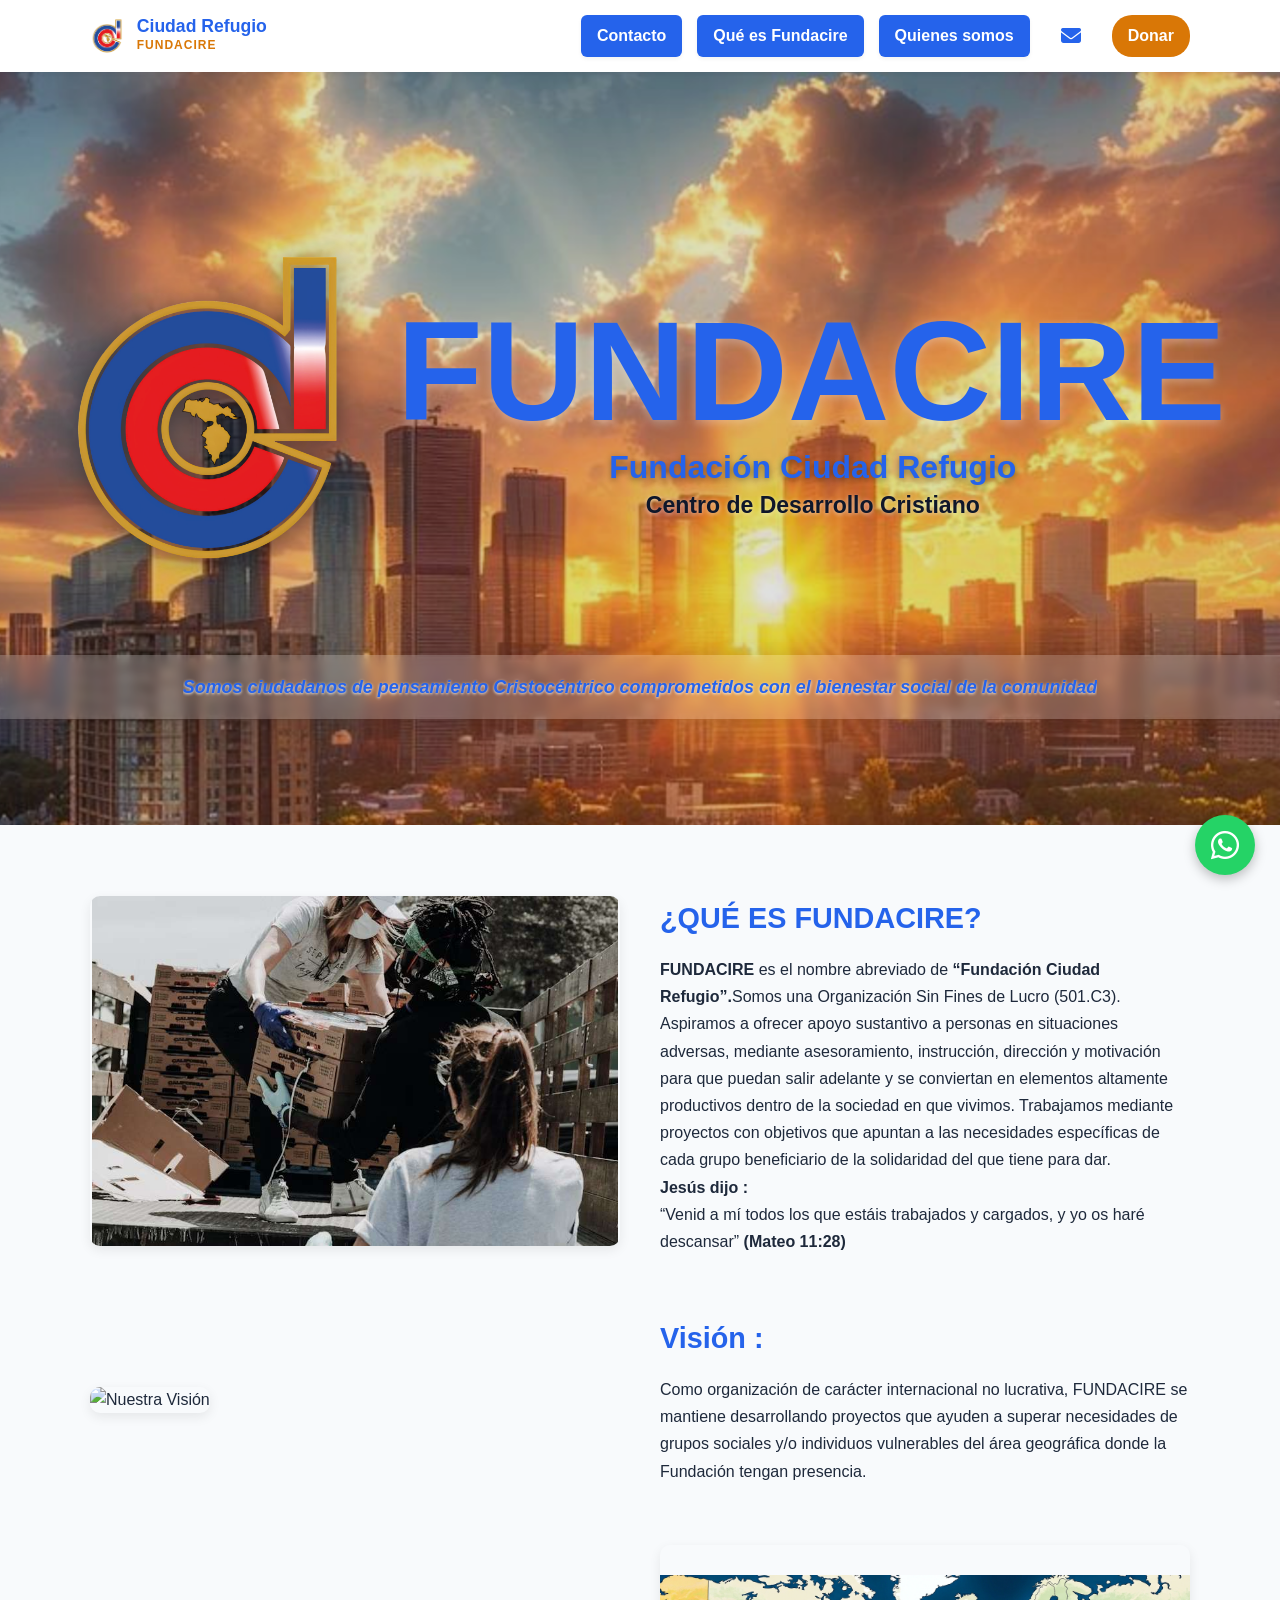
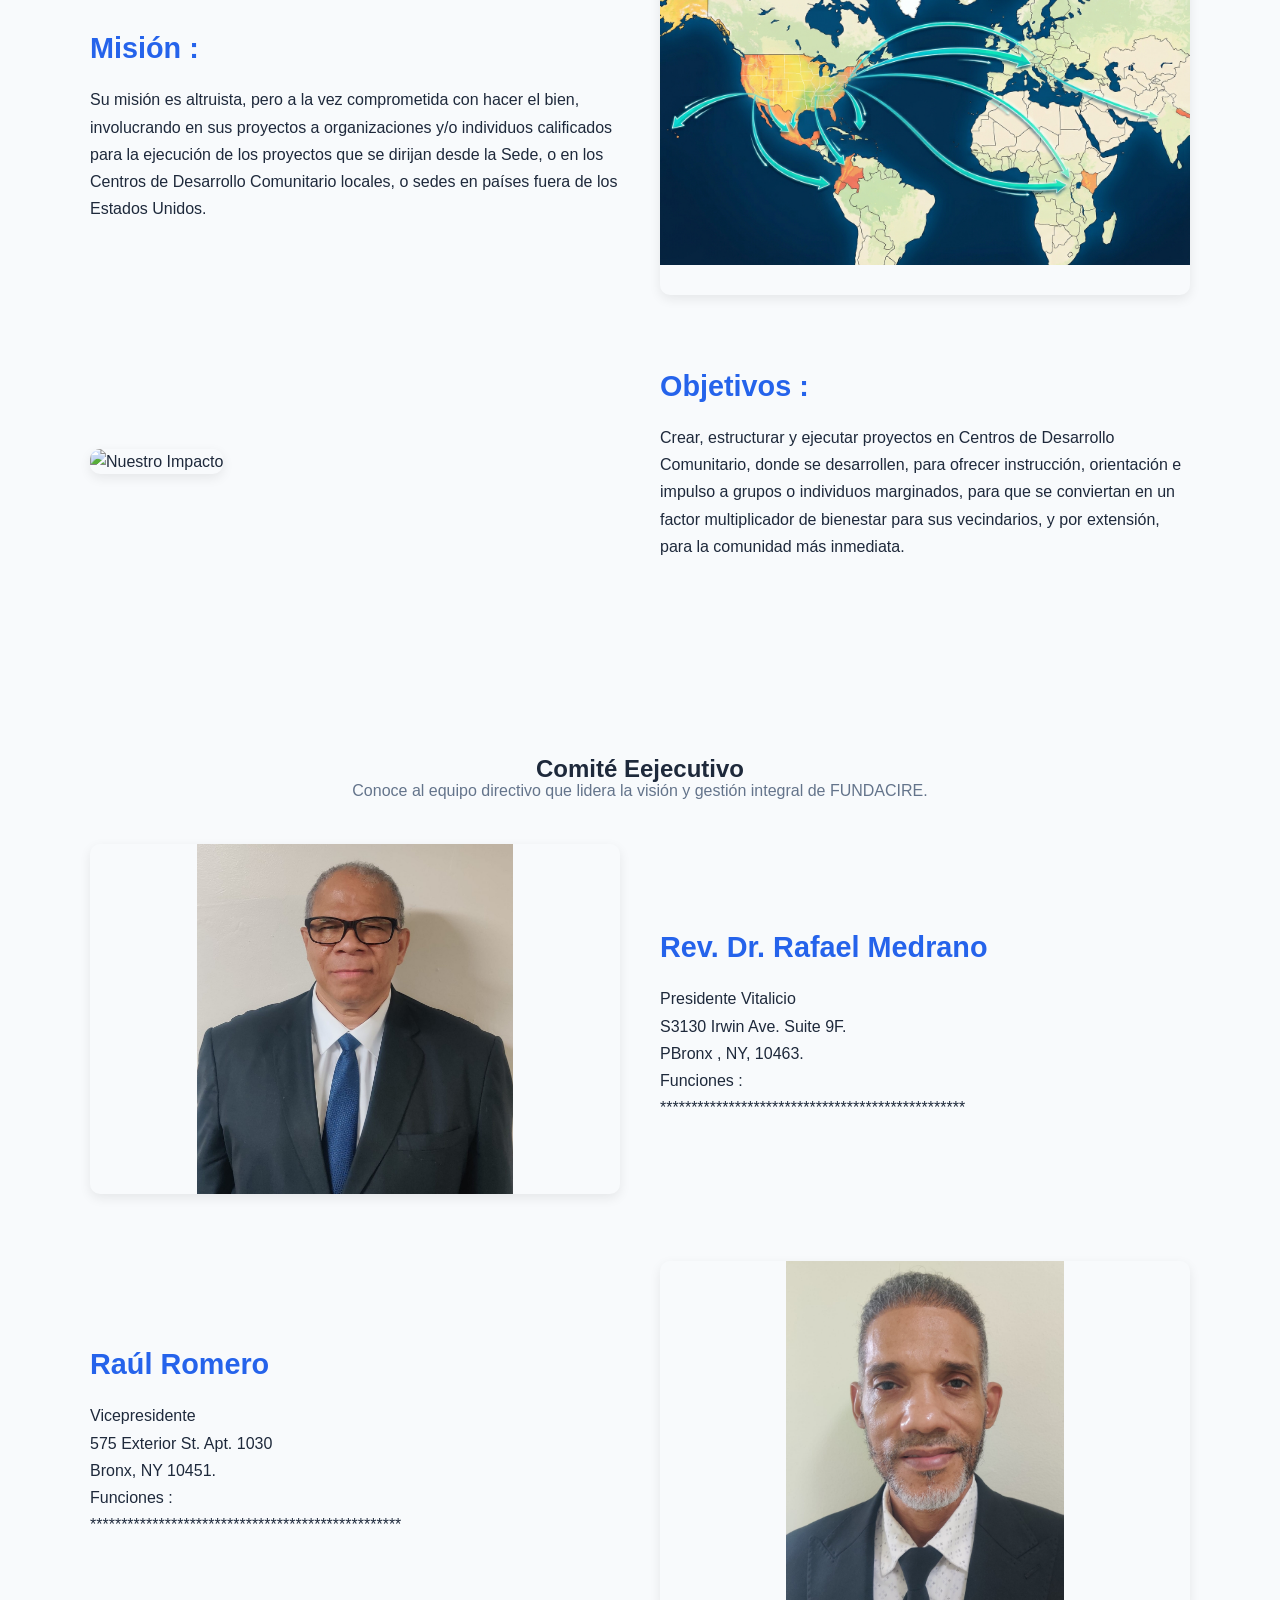
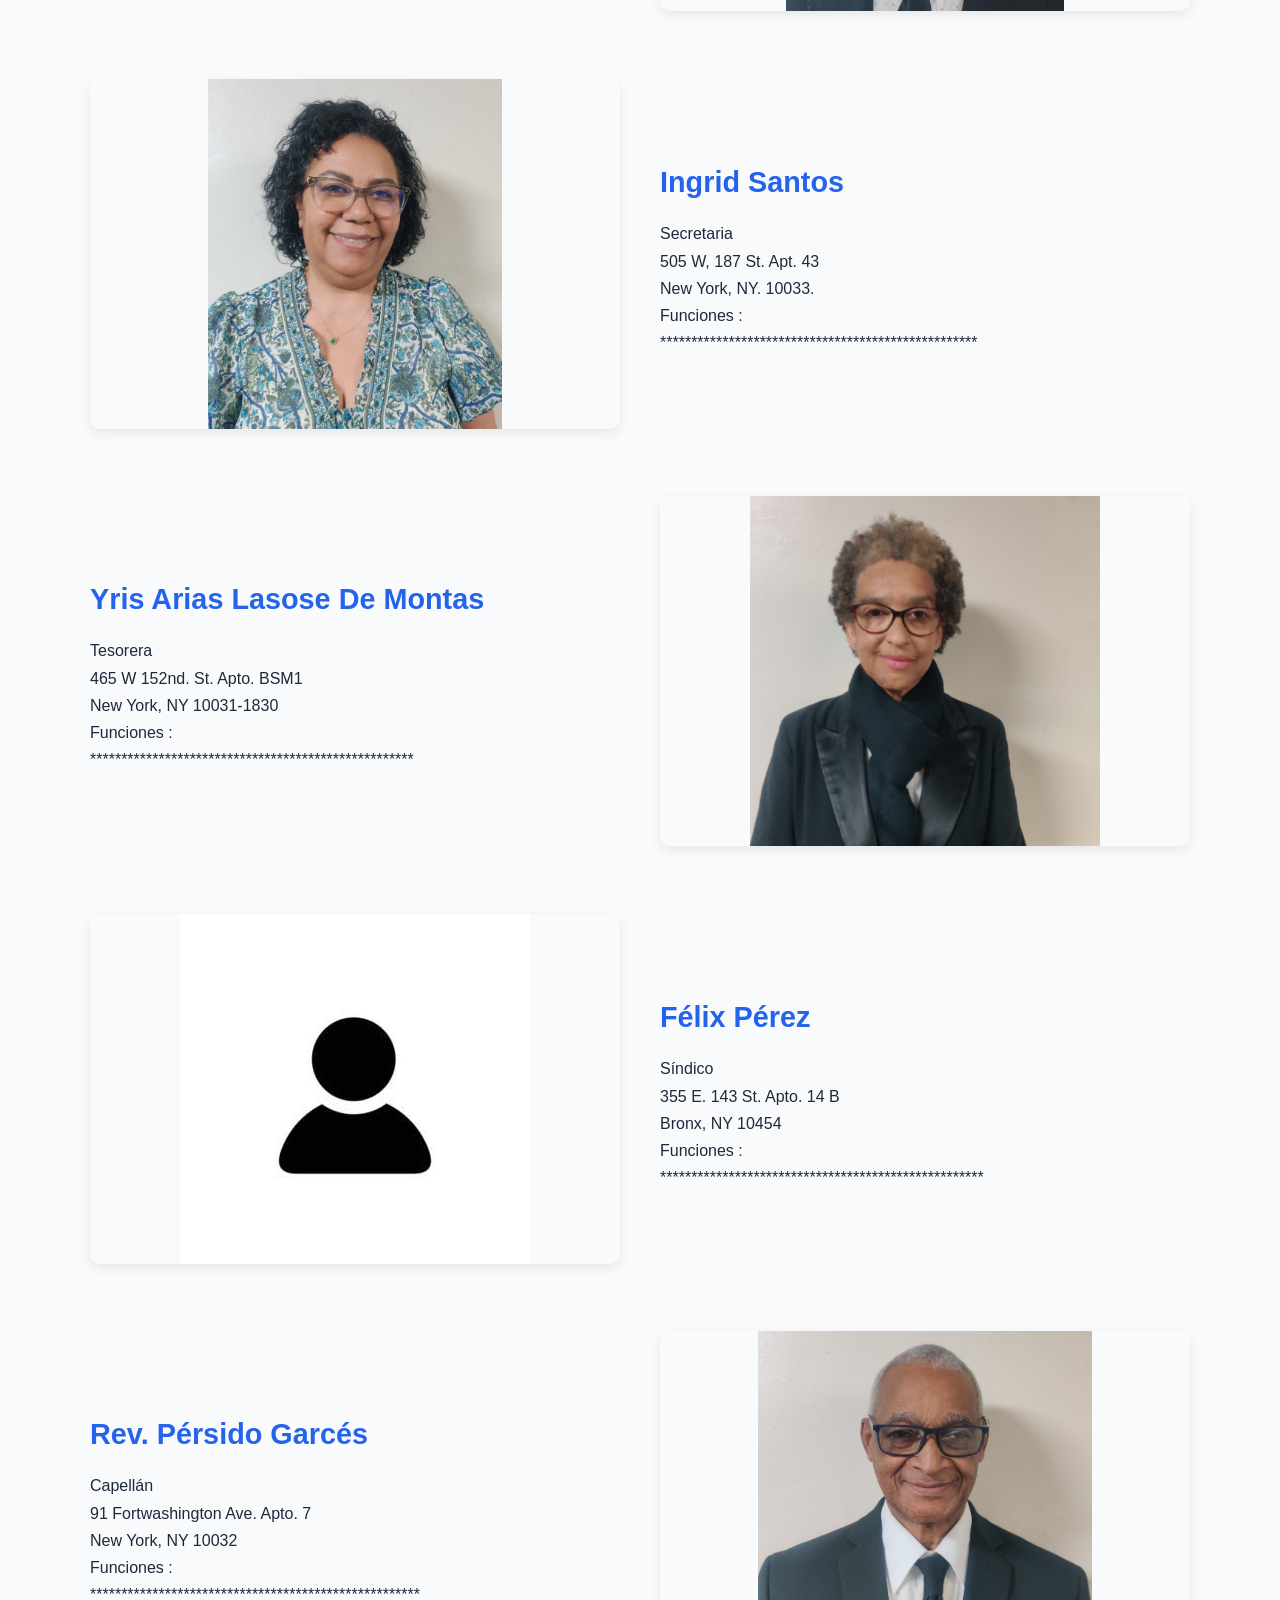
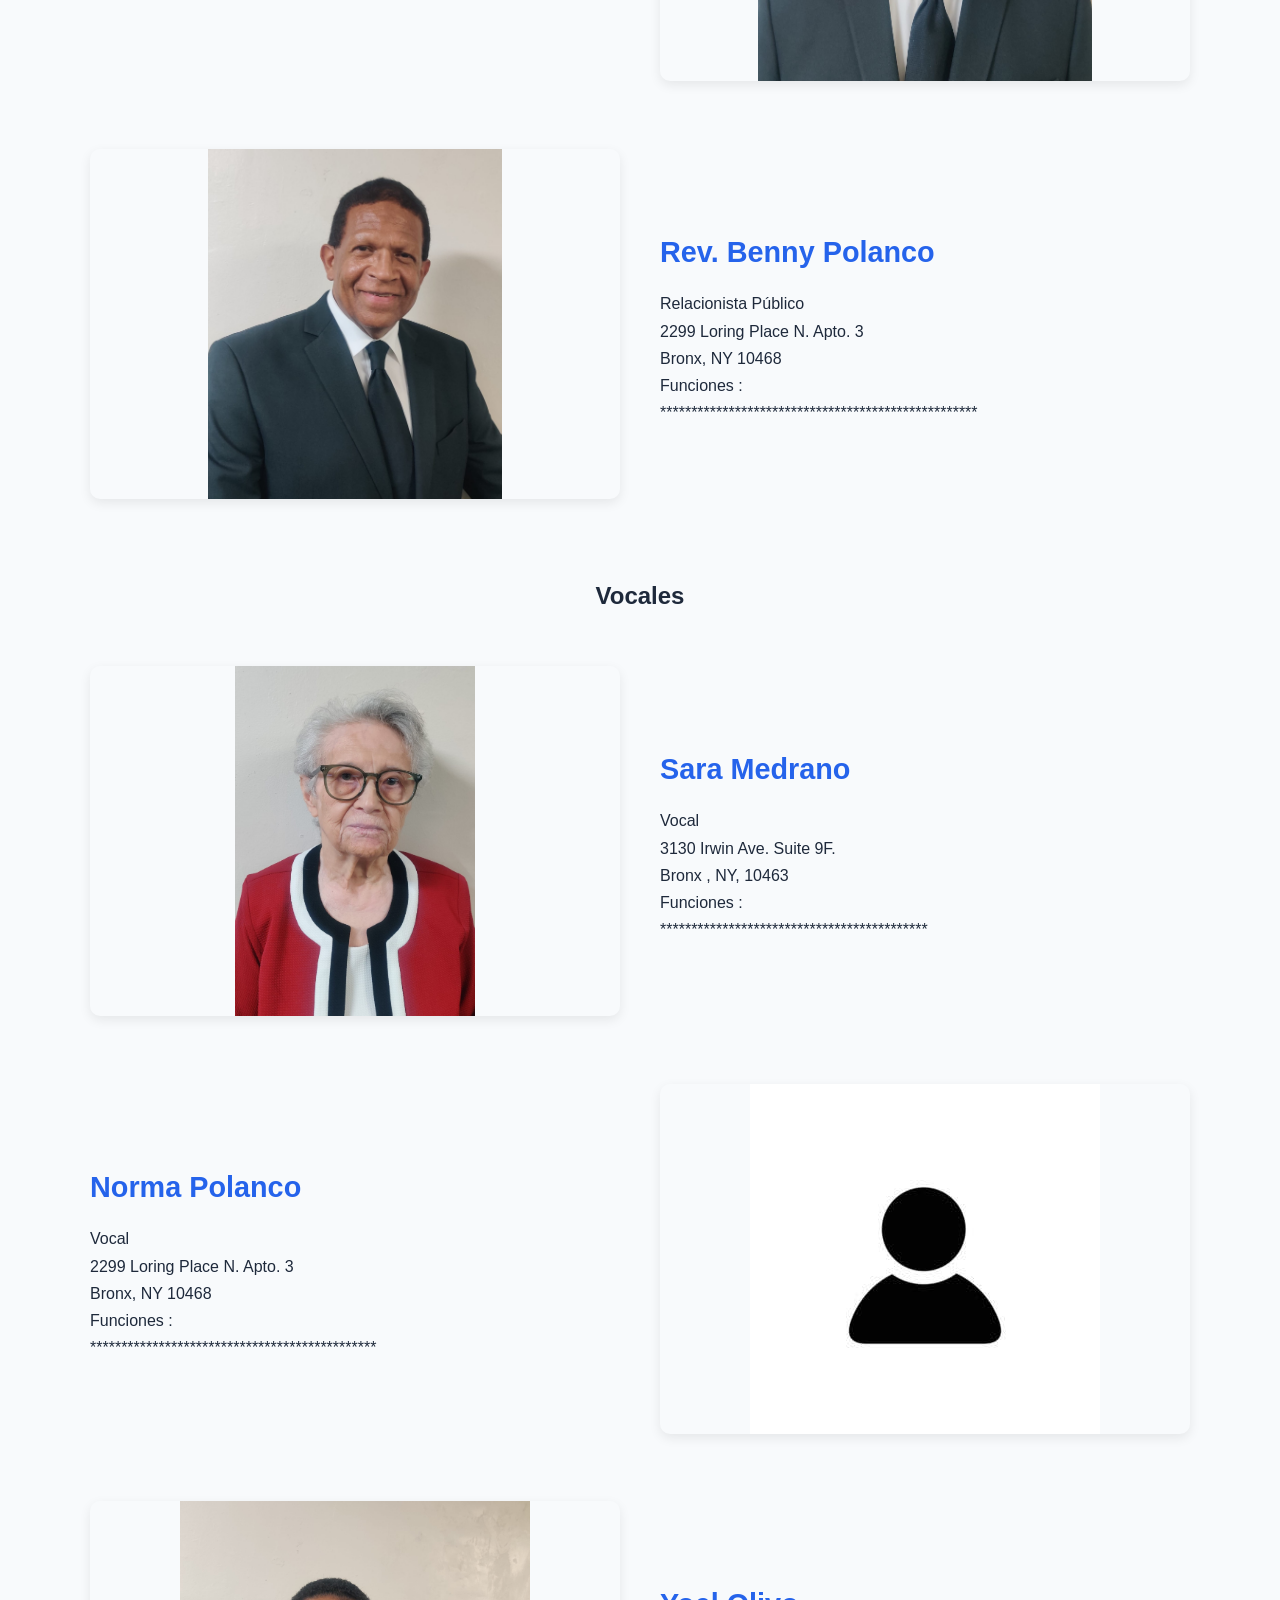
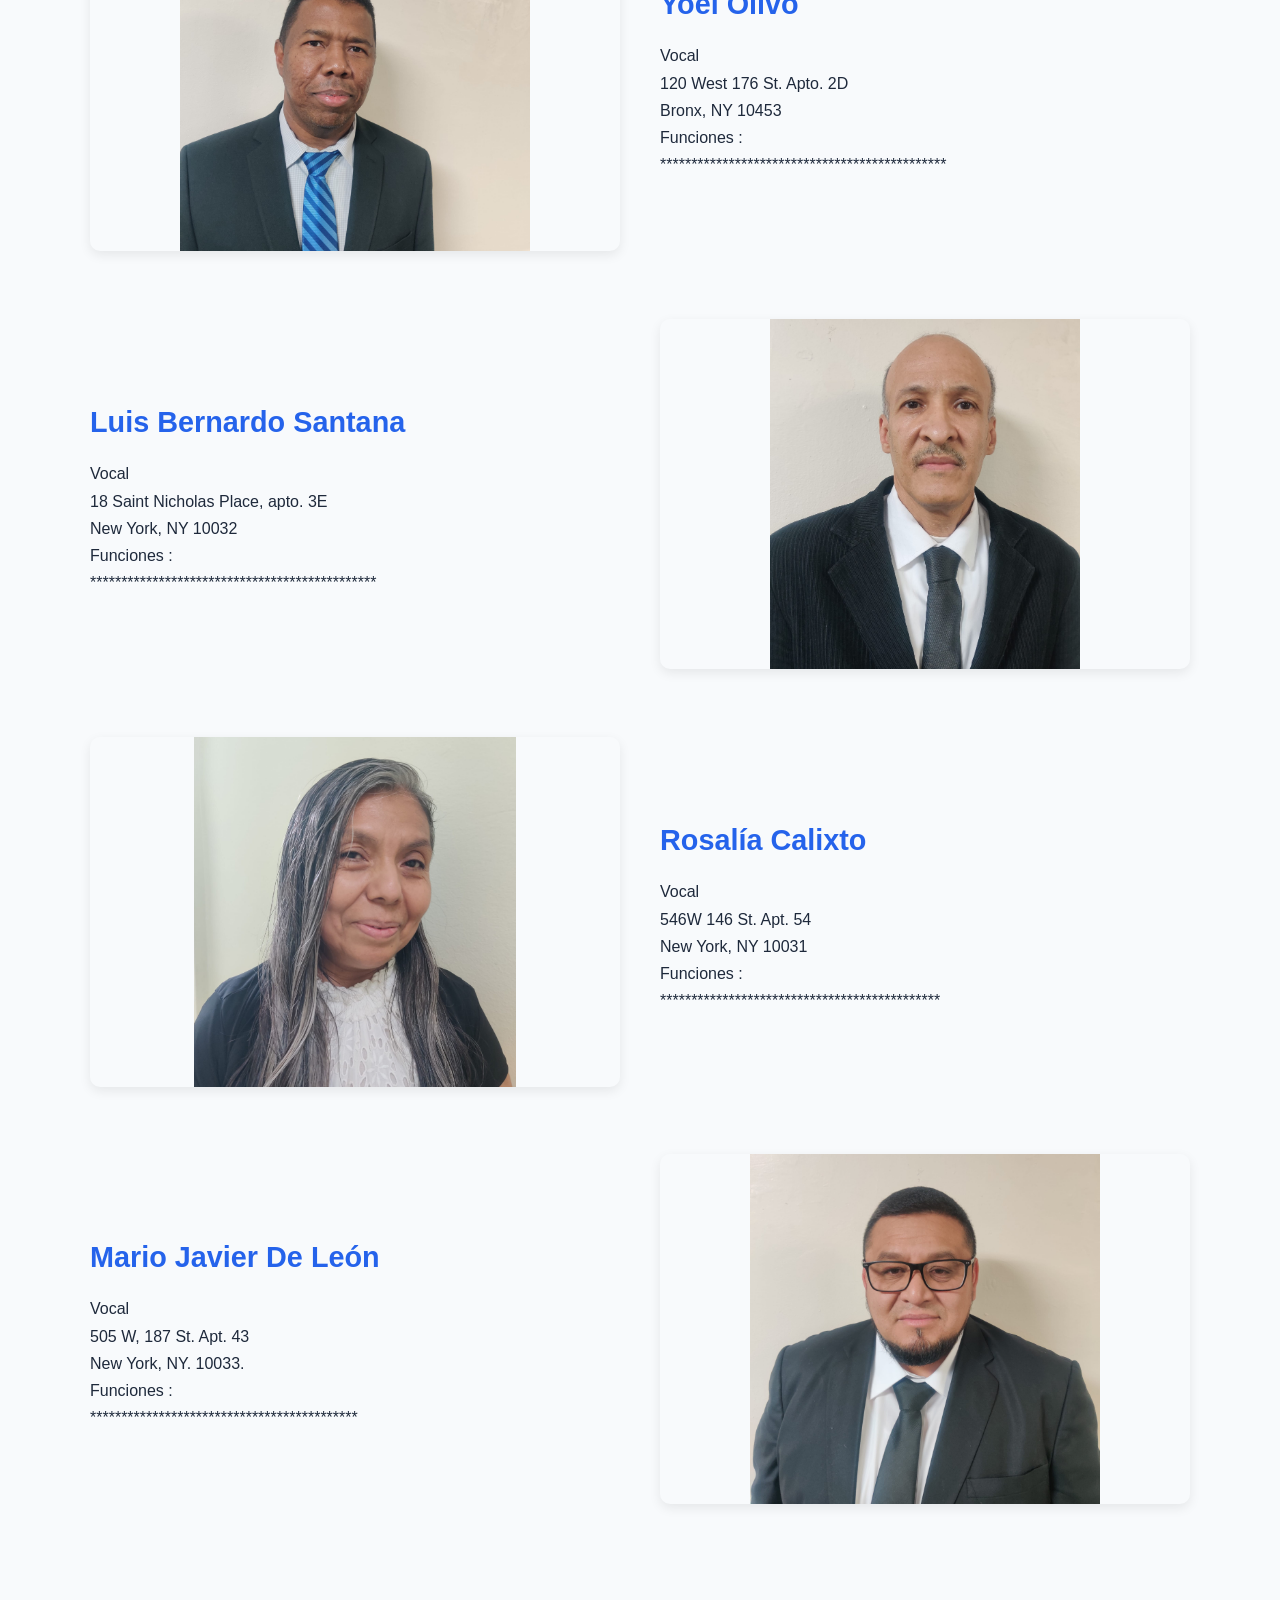
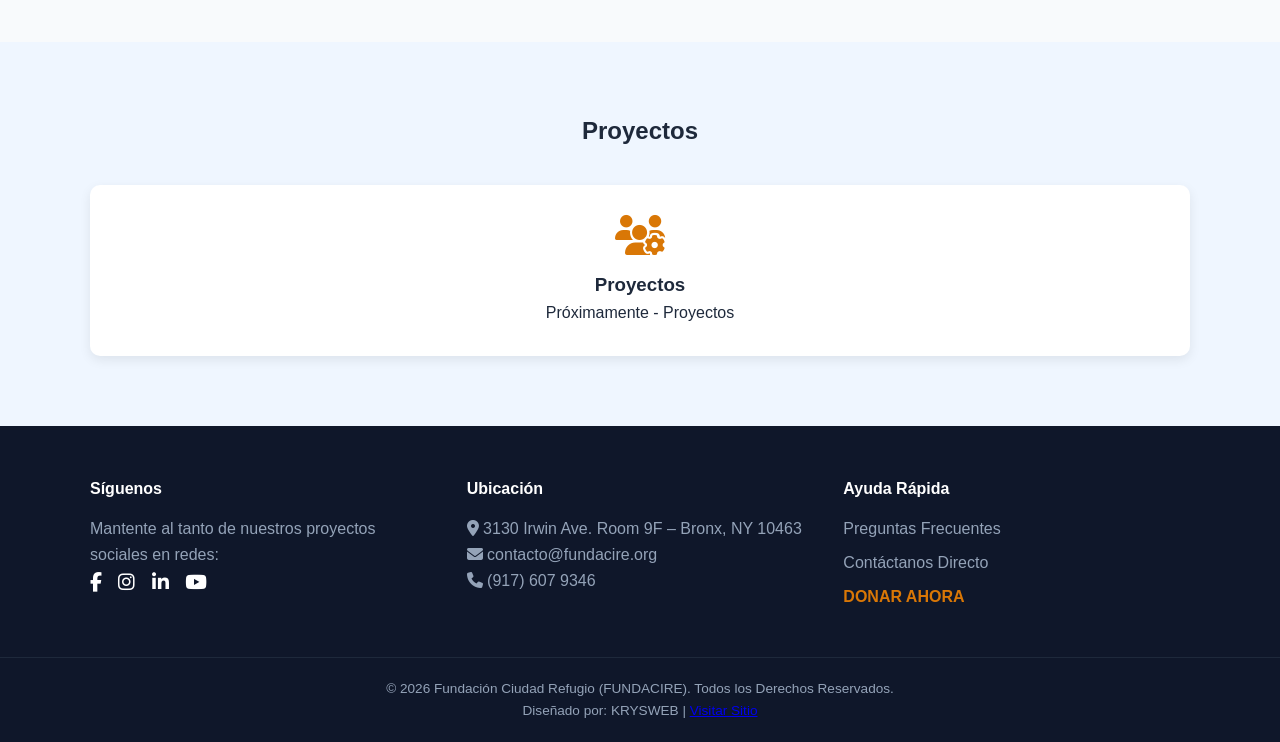
==== index.html @ f0eb86cf "Initial commit" ====
<!DOCTYPE html>
<html lang="es">
<head>
    <meta charset="UTF-8">
    <meta name="viewport" content="width=device-width, initial-scale=1.0">
    <title>Fundación Ciudad Refugio (FUNDACIRE)</title>
    <link rel="stylesheet" href="styles.css">
    <link rel="stylesheet" href="https://cdnjs.cloudflare.com/ajax/libs/font-awesome/6.4.0/css/all.min.css">
</head>
<body>

    <header class="navbar" id="navbar">
        <div class="nav-container">
            <a href="index.html" class="logo">
                <img src="logo.png" alt="FUNDACIRE Logo">
                <div class="logo-text">
                    <span class="title">Ciudad Refugio</span>
                    <span class="subtitle">FUNDACIRE</span>
                </div>
            </a>

        <!-- Botón del menú desplegable para móviles/tablets -->
        <button class="menu-toggle" id="menuToggle" aria-label="Abrir menú">
            <i class="fa-solid fa-bars"></i>
        </button>

            <nav id="navMenu">
                <ul class="nav-links">
                    <li><a href="contacto.html">Contacto</a></li>
                    <li><a href="#nosotros">Qué es Fundacire</a></li>
                    <li><a href="#somos">Quienes somos</a></li>   

                    <li class="nav-webmail-wrapper">
                        <a href="https://www.fundacire.org/webmail" target="_blank" rel="noopener noreferrer" class="nav-webmail-btn" aria-label="Correo Electrónico">
                            <i class="fa-solid fa-envelope"></i>
                            <span class="webmail-tooltip">Correo electrónico</span>
                        </a>
                    </li>

                    <li><a href="donaciones.html" class="btn-donate-nav">Donar</a></li>
                </ul>
            </nav>
        </div>
    </header>

<section class="hero">
        <div class="hero-overlay"></div>
        
        <div class="hero-main-wrapper">
            
            <!-- Fila Principal: Logo y Título FUNDACIRE a ancho completo -->
            <div class="hero-container">
                <div class="hero-logo">
                    <img src="logo.png" alt="FUNDACIRE Logo Banner">
                </div>
                <div class="hero-content">
                    <h1 class="hero-title-blue">FUNDACIRE</h1>
                    
                    <!-- Párrafos FUERA de la caja transparente, debajo y centrados respecto a FUNDACIRE -->
                    <div class="hero-external-titles">
                        <p class="hero-main-subtitle">Fundación Ciudad Refugio</p>
                        <p class="hero-main-center-desc">Centro de Desarrollo Cristiano</p>
                    </div>
                </div>
            </div>

            <div class="hero-translucent-box">
                <div class="container hero-translucent-container">
                    <div class="hero-translucent-content">
                        <!-- Párrafos Cursivos -->
                        <p class="p-italic-blue">Somos ciudadanos de pensamiento Cristocéntrico comprometidos con el bienestar social de la comunidad</p>
                    </div>
                </div>
            </div>

        </div>
    </section>

    <!-- Sección con id="nosotros" para el botón "Qué es Fundacire" -->
    <section id="nosotros" class="section">
        <div class="container about-segments">
            
            <!-- Bloque 1: Imagen a la izquierda | Texto a la derecha -->
            <div class="about-row">
                <div class="image-block">
                    <img src="quesfundacire.jpg" alt="Sobre FUNDACIRE">
                </div>
                <div class="text-block">
                    <h2>¿QUÉ ES FUNDACIRE?</h2>
                    <p><strong>FUNDACIRE</strong> es el nombre abreviado de <strong>“Fundación Ciudad Refugio”.</strong>Somos una Organización Sin Fines de Lucro (501.C3). Aspiramos a ofrecer apoyo sustantivo a personas en situaciones adversas, mediante asesoramiento, instrucción, dirección y motivación para que puedan salir adelante y se conviertan en elementos altamente productivos dentro de la sociedad en que vivimos. Trabajamos mediante proyectos con objetivos que apuntan a las necesidades específicas de cada grupo beneficiario de la solidaridad del que tiene para dar. <br> <strong>Jesús dijo : </strong> <br> “Venid a mí todos los que estáis trabajados y cargados, y yo os haré descansar” <strong>(Mateo 11:28)</strong></p>
                </div>
            </div>


            <!-- Bloque 3: Imagen a la izquierda | Texto a la derecha -->
            <div class="about-row">
                <div class="image-block">
                    <img src="https://images.unsplash.com/photo-1524178232363-1fb2b075b655?auto=format&fit=crop&w=800&q=80" alt="Nuestra Visión">
                </div>
                <div class="text-block">
                    <h2>Visión : </h2>
                    <p>Como organización de carácter internacional no lucrativa, FUNDACIRE se mantiene desarrollando proyectos que ayuden a superar necesidades de grupos sociales y/o individuos vulnerables del área geográfica donde la Fundación tengan presencia.</p>
                </div>
            </div>

            <!-- Bloque 4: Texto a la izquierda | Imagen a la derecha -->
            <div class="about-row reverse">
                <div class="image-block">
                    <img src="mision.jpeg" alt="mision">
                </div>
                <div class="text-block">
                    <h2>Misión : </h2>
                    <p>Su misión es altruista, pero a la vez comprometida con hacer el bien, involucrando en sus proyectos a organizaciones y/o individuos calificados para la ejecución de los proyectos que se dirijan desde la Sede, o en los Centros de Desarrollo Comunitario locales, o sedes en países fuera de los Estados Unidos.</p>
                </div>
            </div>

            <!-- Bloque 5: Imagen a la izquierda | Texto a la derecha -->
            <div class="about-row">
                <div class="image-block">
                    <img src="objetivos.jpeg" alt="Nuestro Impacto">
                </div>
                <div class="text-block">
                    <h2>Objetivos : </h2>
                    <p>Crear, estructurar y ejecutar proyectos en Centros de Desarrollo Comunitario, donde se desarrollen, para ofrecer instrucción, orientación e impulso a grupos o individuos marginados, para que se conviertan en un factor multiplicador de bienestar para sus vecindarios, y por extensión, para la comunidad más inmediata.</p>
                </div>
            </div>

        </div>
    </section>

    <!-- Contenido Principal -->
    <main class="container page-padding">
        
        <!-- Sección actualizada con id="somos" para el botón "Quienes somos" -->
        <section id="somos">
            <h1 class="page-title text-center">Comité Eejecutivo</h1>
            <p class="text-center subtitle-page">Conoce al equipo directivo que lidera la visión y gestión integral de FUNDACIRE.</p>

            <div class="about-segments">
                
                <!-- Tarjeta 1: Foto a la izquierda | Texto a la derecha -->
                <article class="about-row">
                    <div class="image-block">
                        <img src="img/Rafael Medrano - Presidente.jpeg" alt="Presidente Vitalicio">
                    </div>
                    <div class="text-block">
                        <h2>Rev. Dr. Rafael Medrano</h2>
                        <p>Presidente Vitalicio</p>
                        <p>S3130 Irwin Ave. Suite 9F.</p>
                        <p>PBronx , NY, 10463.</p>
                        <p>Funciones : </p>
                        <p>*************************************************</p>
                    </div>
                </article>

                <!-- Tarjeta 2: Texto a la izquierda | Foto a la derecha -->
                <article class="about-row reverse">
                    <div class="image-block">
                        <img src="img/Raúl Romero - Vicepresidente.jpeg" alt="Vicepresidente">
                    </div>
                    <div class="text-block">
                        <h2>Raúl Romero</h2>
                        <p>Vicepresidente</p>
                        <p>575 Exterior St. Apt. 1030 </p>
                        <p>Bronx, NY 10451.</p>
                        <p>Funciones : </p>
                        <p>**************************************************</p>
                    </div>
                </article>

                <!-- Tarjeta 3: Foto a la izquierda | Texto a la derecha -->
                <article class="about-row">
                    <div class="image-block">
                        <img src="img/Ingrid Santos.jpeg" alt="Secretaria">
                    </div>
                    <div class="text-block">
                        <h2>Ingrid Santos</h2>
                        <p>Secretaria</p>
                        <p>505 W, 187 St. Apt. 43</p>
                        <p>New York, NY. 10033.</p>
                        <p>Funciones : </p>
                        <p>***************************************************</p>
                    </div>
                </article>

                <!-- Tarjeta 4: Texto a la izquierda | Foto a la derecha -->
                <article class="about-row reverse">
                    <div class="image-block">
                        <img src="img/Yris Arias.jpeg" alt="Tesorera">
                    </div>
                    <div class="text-block">
                        <h2>Yris Arias Lasose De Montas</h2>
                        <p>Tesorera</p>
                        <p>465 W 152nd. St. Apto. BSM1</p>
                        <p>New York, NY 10031-1830</p>
                        <p>Funciones : </p>
                        <p>****************************************************</p>
                    </div>
                </article>

                <!-- Tarjeta 5: Foto a la izquierda | Texto a la derecha -->
                <article class="about-row">
                    <div class="image-block">
                        <img src="user.jpeg" alt="Sindico">
                    </div>
                    <div class="text-block">
                        <h2>Félix Pérez </h2>
                        <p>Síndico</p>
                        <p>355 E. 143 St. Apto. 14 B</p>
                        <p>Bronx, NY 10454</p>
                        <p>Funciones : </p>
                        <p>****************************************************</p>
                    </div>
                </article>

                <!-- Tarjeta 6: Texto a la izquierda | Foto a la derecha -->
                <article class="about-row reverse">
                    <div class="image-block">
                        <img src="img/Pércido Garces - Capellán.jpeg" alt="Capellán">
                    </div>
                    <div class="text-block">
                        <h2>Rev. Pérsido Garcés</h2>
                        <p>Capellán</p>
                        <p>91 Fortwashington Ave. Apto. 7</p>
                        <p>New York, NY 10032</p>
                        <p>Funciones : </p>
                        <p>*****************************************************</p>
                    </div>
                </article>

                <!-- Tarjeta 7: Foto a la izquierda | Texto a la derecha -->
                <article class="about-row">
                    <div class="image-block">
                        <img src="img/Benny Polanco.jpeg" alt="Relacionista Público">
                    </div>
                    <div class="text-block">
                        <h2>Rev. Benny Polanco</h2>
                        <p>Relacionista Público</p>
                        <p>2299 Loring Place N. Apto. 3</p>
                        <p>Bronx, NY 10468</p>
                        <p>Funciones : </p>
                        <p>***************************************************</p>
                    </div>
                </article>

            </div>
        </section>

        <!-- 2da Sección: Vocales de la junta (6 Tarjetas) -->
        <section class="section">
            <h2 class="page-title text-center">Vocales</h2>
            <br>
            <br>
            <div class="about-segments">
                
                <!-- Tarjeta 1: Foto a la izquierda | Texto a la derecha -->
                <article class="about-row">
                    <div class="image-block">
                        <img src="img/Sara Medrano.jpeg" alt="Vocal">
                    </div>
                    <div class="text-block">
                        <h2>Sara Medrano</h2>
                        <p>Vocal</p>
                        <p>3130 Irwin Ave. Suite 9F.</p>
                        <p>Bronx , NY, 10463</p>
                        <p>Funciones : </p>
                        <p>*******************************************</p>
                    </div>
                </article>

                <!-- Tarjeta 2: Texto a la izquierda | Foto a la derecha -->
                <article class="about-row reverse">
                    <div class="image-block">
                        <img src="user.jpeg" alt="Segundo Vocal Principal">
                    </div>
                    <div class="text-block">
                        <h2>Norma Polanco</h2>
                        <p>Vocal</p>
                        <p>2299 Loring Place N. Apto. 3</p>
                        <p>Bronx, NY 10468</p>
                        <p>Funciones : </p>
                        <p>**********************************************</p>
                    </div>
                </article>

                <!-- Tarjeta 3: Foto a la izquierda | Texto a la derecha -->
                <article class="about-row">
                    <div class="image-block">
                        <img src="img/Yoel Olivo.jpeg" alt="Vocal">
                    </div>
                    <div class="text-block">
                        <h2>Yoel Olivo</h2>
                        <p>Vocal</p>
                        <p>120 West 176 St. Apto. 2D</p>
                        <p>Bronx, NY 10453</p>
                        <p>Funciones : </p>
                        <p>**********************************************</p>
                    </div>
                </article>

                <!-- Tarjeta 4: Texto a la izquierda | Foto a la derecha -->
                <article class="about-row reverse">
                    <div class="image-block">
                        <img src="img/Bernardo Santana.jpeg" alt="Primer Vocal Suplente">
                    </div>
                    <div class="text-block">
                        <h2>Luis Bernardo Santana</h2>
                        <p>Vocal</p>
                        <p>18 Saint Nicholas Place, apto. 3E</p>
                        <p>New York, NY 10032</p>
                        <p>Funciones : </p>
                        <p>**********************************************</p>
                    </div>
                </article>

                <!-- Tarjeta 5: Foto a la izquierda | Texto a la derecha -->
                <article class="about-row">
                    <div class="image-block">
                        <img src="img/Rosalía Calixto.jpeg" alt="Vocal">
                    </div>
                    <div class="text-block">
                        <h2>Rosalía Calixto</h2>
                        <p>Vocal</p>
                        <p>546W 146 St. Apt. 54</p>
                        <p>New York, NY 10031</p>
                        <p>Funciones : </p>
                        <p>*********************************************</p>
                    </div>
                </article>

                <!-- Tarjeta 6: Texto a la izquierda | Foto a la derecha -->
                <article class="about-row reverse">
                    <div class="image-block">
                        <img src="img/Mario Javier de León.jpeg" alt="Vocal">
                    </div>
                    <div class="text-block">
                        <h2>Mario Javier De León</h2>
                        <p>Vocal</p>
                        <p>505 W, 187 St. Apt. 43</p>
                        <p>New York, NY. 10033.</p>
                        <p>Funciones : </p>
                        <p>*******************************************</p>
                    </div>
                </article>

            </div>
        </section>

    </main>

    

    <section id="servicios" class="section bg-pastel-blue">
        <div class="container text-center">
            <h2>Proyectos</h2>
            <div class="cards-grid">
                <div class="card">
                    <i class="fa-solid fa-users-gear card-icon"></i>
                    <h3>Proyectos</h3>
                    <p>Próximamente - Proyectos</p>
                </div>
            </div>
        </div>
    </section>

    <footer class="footer">
        <div class="container footer-grid">
            <div class="footer-col">
                <h4>Síguenos</h4>
                <p>Mantente al tanto de nuestros proyectos sociales en redes:</p>
                <div class="social-links">
                    <a href="#"><i class="fa-brands fa-facebook-f"></i></a>
                    <a href="#"><i class="fa-brands fa-instagram"></i></a>
                    <a href="#"><i class="fa-brands fa-linkedin-in"></i></a>
                    <a href="#"><i class="fa-brands fa-youtube"></i></a>
                </div>
            </div>
            <div class="footer-col">
                <h4>Ubicación</h4>
                <p><i class="fa-solid fa-location-dot"></i> 3130 Irwin Ave. Room 9F – Bronx, NY 10463</p>
                <p><i class="fa-solid fa-envelope"></i> contacto@fundacire.org</p>
                <p><i class="fa-solid fa-phone"></i> (917) 607 9346 </p>
            </div>
            <div class="footer-col">
                <h4>Ayuda Rápida</h4>
                <ul class="footer-links">
                    <li><a href="#">Preguntas Frecuentes</a></li>
                    <li><a href="contacto.html">Contáctanos Directo</a></li>
                    <li><a href="donaciones.html" class="highlight-link">DONAR AHORA</a></li>
                </ul>
            </div>
        </div>
        <div class="footer-bottom">
            <p>&copy; 2026 Fundación Ciudad Refugio (FUNDACIRE). Todos los Derechos Reservados.</p>
            <p>Diseñado por: KRYSWEB | <a href="https://www.krysweb.com/">Visitar Sitio</a></p>
        </div>
    </footer>

    <!-- Botón Flotante de WhatsApp -->
    <a href="https://wa.me/#########?text=Hola,%20deseo%20más%20información%20sobre%20la%20Fundación%20Ciudad%20Refugio" class="whatsapp-btn" target="_blank" rel="noopener noreferrer" aria-label="Contactar por WhatsApp">
        <i class="fa-brands fa-whatsapp"></i>
    </a>

    <script src="script.js"></script>
</body>
</html>
---- styles.css ----
/* ===================================================
   VARIABLES Y CONFIGURACIÓN GLOBAL
   =================================================== */
:root {
    --primary-blue: #2563eb;
    --pastel-blue-bg: #eff6ff;
    --pastel-blue-card: #dbeafe;
    --primary-red: #dc2626;
    --pastel-red: #fee2e2;
    --primary-gold: #d97706;
    --pastel-gold-bg: #fef3c7;
    --text-dark: #1e293b;
    --text-muted: #64748b;
    --bg-white: #ffffff;
    --bg-light: #f8fafc;
    --shadow-sm: 0 2px 4px rgba(0,0,0,0.05);
    --shadow-md: 0 4px 12px rgba(0,0,0,0.08);
    --transition: all 0.3s ease;
}

* {
    margin: 0;
    padding: 0;
    box-sizing: border-box;
    font-family: 'Segoe UI', Tahoma, Geneva, Verdana, sans-serif;
}

body {
    color: var(--text-dark);
    background-color: var(--bg-light);
    line-height: 1.6;
}

html, body {
    width: 100%;
    max-width: 100vw;
    overflow-x: hidden;
}

.container {
    max-width: 1140px;
    margin: 0 auto;
    padding: 0 20px;
}

.page-padding {
    padding-top: 120px;
    padding-bottom: 60px;
}

.text-center { text-align: center; }
.w-100 { width: 100%; }

/* ===================================================
   NAVBAR DINÁMICA (STICKY/FIXED) & ESTILOS DE LOS <li>
   =================================================== */
.navbar {
    position: fixed;
    top: 0;
    left: 0;
    width: 100%;
    max-width: 100vw;
    background-color: var(--bg-white);
    box-shadow: var(--shadow-sm);
    z-index: 1000;
    transition: var(--transition);
}

.navbar.scrolled {
    box-shadow: var(--shadow-md);
    padding: 5px 0;
}

.nav-container {
    max-width: 1140px;
    width: 100%;
    margin: 0 auto;
    display: flex;
    justify-content: space-between;
    align-items: center;
    padding: 12px 20px;
    position: relative;
}

.logo {
    display: flex;
    align-items: center;
    gap: 12px;
    text-decoration: none;
}

.logo img {
    height: 45px;
    width: auto;
}

.logo-text {
    display: flex;
    flex-direction: column;
}

.logo-text .title {
    font-weight: 700;
    font-size: 1.1rem;
    color: var(--primary-blue);
    line-height: 1.1;
}

.logo-text .subtitle {
    font-size: 0.75rem;
    color: var(--primary-gold);
    font-weight: 600;
    letter-spacing: 1px;
}

.nav-links {
    display: flex;
    list-style: none;
    align-items: center;
    gap: 15px;
}

/* Contenedor azul corporativo en cada <li> */
.nav-links > li {
    background-color: var(--primary-blue);
    border-radius: 6px;
    transition: var(--transition);
    box-shadow: var(--shadow-sm);
}

/* Efecto Hover: Cambio de color al pasar el mouse por la opción */
.nav-links > li:hover {
    background-color: var(--primary-gold); /* Cambia al color dorado corporativo */
    transform: translateY(-2px);
    box-shadow: var(--shadow-md);
}

/* Enlaces dentro de los li */
.nav-links a {
    text-decoration: none;
    color: #ffffff; /* Texto blanco para resaltar sobre el fondo azul */
    font-weight: 600;
    padding: 8px 16px;
    display: block;
    transition: var(--transition);
}

.nav-links a:hover,
.nav-links a.active {
    color: #ffffff;
}

/* Excepción para el botón de donar (mantiene su propio color destacado o hereda estilo) */
.nav-links li:has(.btn-donate-nav) {
    background-color: transparent !important;
    box-shadow: none !important;
}

.nav-links li:has(.btn-donate-nav):hover {
    transform: none;
}

.btn-donate-nav {
    background-color: var(--primary-gold);
    color: white !important;
    padding: 8px 18px;
    border-radius: 20px;
    font-weight: 600 !important;
}

.btn-donate-nav:hover {
    background-color: #b45309 !important;
}

/* Excepción para el contenedor de Webmail */
.nav-links li:has(.nav-webmail-btn) {
    background-color: transparent !important;
    box-shadow: none !important;
}

.nav-links li:has(.nav-webmail-btn):hover {
    transform: none;
}

/* ===================================================
   HERO SECTION OPTIMIZADO
   =================================================== */
.hero {
    position: relative;
    min-height: 85vh;
    background: url('banner.png') center center / cover no-repeat; 
    display: flex;
    align-items: center;
    justify-content: center;
    color: white;
    margin-top: 60px;
    padding: 40px 0 0 0;
    image-rendering: -webkit-optimize-contrast;
    -webkit-backface-visibility: hidden;
    backface-visibility: hidden;
}

.hero-overlay {
    display: block;
    position: absolute;
    top: 0;
    left: 0;
    width: 100%;
    height: 100%;
    background: rgba(0, 0, 0, 0.12);
    z-index: 1;
}

.hero-main-wrapper {
    position: relative;
    z-index: 2; 
    width: 100%;
    display: flex;
    flex-direction: column;
    gap: 25px; 
}

.hero-container {
    display: flex;
    align-items: center;
    justify-content: center; 
    gap: 2vw; 
    width: 100%;
    max-width: 100% !important; 
    margin: 0 auto;
    padding: 0 4vw; 
}

.hero-logo {
    flex: 0 1 auto;
    display: flex;
    align-items: center;
    justify-content: flex-end;
}

.hero-logo img {
    width: 100%;
    max-width: 320px; 
    height: auto;
    filter: drop-shadow(0px 4px 12px rgba(0, 0, 0, 0.4));
}

.hero-content {
    flex: 1 1 auto;
    text-align: left;
}

.hero-content h1.hero-title-blue {
    font-size: clamp(4rem, 11vw, 13.5rem); 
    font-weight: 900;
    color: var(--primary-blue);
    margin: 0;
    line-height: 0.95;
    white-space: nowrap; 
    text-shadow: 0 3px 10px rgba(255, 255, 255, 0.3);
}

.hero-subtitle {
    font-size: 1.4rem;
    margin-bottom: 20px;
    font-weight: 400;
    color: #f1f5f9;
}

/* ===================================================
   HERO - SUBTÍTULOS EXTERNOS DEBAJO DE FUNDACIRE
   =================================================== */
.hero-external-titles {
    display: flex;
    flex-direction: column;
    align-items: center;
    text-align: center;
    margin-top: 10px;
    width: 100%;
}

.hero-external-titles p.hero-main-subtitle {
    color: var(--primary-blue);
    font-size: clamp(1.5rem, 2.5vw, 2.4rem);
    font-weight: 800;
    line-height: 1.2;
    margin-bottom: 4px;
    text-shadow: 0 2px 6px rgba(0, 0, 0, 0.4);
}

.hero-external-titles p.hero-main-center-desc {
    color: #0f172a;
    font-size: clamp(1.1rem, 1.8vw, 1.6rem);
    font-weight: 700;
    line-height: 1.3;
    text-shadow: 0 1px 4px rgba(255, 255, 255, 0.6);
}

/* ===================================================
   CAJA TRANSLÚCIDA INFERIOR (UNA SOLA LÍNEA, AZUL Y MANUSCRITA)
   =================================================== */
.hero-translucent-box {
    width: 100%;
    background-color: rgba(255, 255, 255, 0.2); 
    backdrop-filter: blur(5px);
    padding: 18px 0;
    box-shadow: 0 4px 20px rgba(0, 0, 0, 0.15);
    margin-top: 10px;
}

.hero-translucent-container {
    display: flex;
    justify-content: center;
    width: 100%;
    max-width: 100% !important;
    padding: 0 10px;
}

.hero-translucent-content {
    width: 100%;
    display: flex;
    justify-content: center;
    text-align: center;
}

.hero-translucent-box p.p-italic-blue {
    color: var(--primary-blue) !important;
    font-style: italic !important;
    font-weight: 700 !important;
    font-size: clamp(0.9rem, 1.4vw, 1.3rem) !important;
    white-space: nowrap !important;
    overflow: hidden;
    text-overflow: ellipsis;
    font-family: 'Brush Script MT', 'Lucida Handwriting', 'Segoe Script', cursive, sans-serif !important;
    text-shadow: 0 1px 3px rgba(255, 255, 255, 0.9) !important;
}

.hero-bottom-button-container {
    display: flex;
    justify-content: flex-end; 
    width: 100%;
    margin-top: 20px;   
    margin-bottom: 40px; 
}

.hero-bottom-button-wrapper {
    max-width: 650px; 
    width: 100%;
    display: flex;
    justify-content: flex-start;
}

/* ===================================================
   BOTONES GENERALES
   =================================================== */
.btn {
    display: inline-block;
    padding: 12px 28px;
    border-radius: 6px;
    text-decoration: none;
    font-weight: 600;
    cursor: pointer;
    border: none;
    transition: var(--transition);
}

.btn-primary { background-color: var(--primary-gold); color: white; }
.btn-primary:hover { background-color: #b45309; }
.btn-secondary { background-color: var(--pastel-blue-card); color: var(--primary-blue); }
.btn-secondary:hover { background-color: #bfdbfe; }

/* ===================================================
   LAYOUT GRID & SECCIONES
   =================================================== */
.section { padding: 70px 0; }
.grid-2 { display: grid; grid-template-columns: 1fr 1fr; gap: 40px; align-items: center; }
.bg-pastel-blue { background-color: var(--pastel-blue-bg); }
.bg-pastel-blue-light { background-color: #f0f7ff; }
.bg-pastel-gold-light { background-color: #fffbeb; }

.image-block img { width: 100%; border-radius: 10px; box-shadow: var(--shadow-md); }

/* Tarjetas */
.cards-grid {
    display: grid;
    grid-template-columns: repeat(auto-fit, minmax(250px, 1fr));
    gap: 25px;
    margin-top: 35px;
}

.card {
    background: var(--bg-white);
    padding: 30px;
    border-radius: 10px;
    box-shadow: var(--shadow-md);
    border: none;
    transition: transform 0.3s ease, box-shadow 0.3s ease;
}

.card:hover {
    transform: translateY(-5px);
    box-shadow: 0 10px 20px rgba(0, 0, 0, 0.12);
}

.card-icon { font-size: 2.5rem; color: var(--primary-gold); margin-bottom: 15px; }

/* Blog Layout */
.blog-layout { display: grid; grid-template-columns: 2fr 1fr; gap: 30px; }
.post-card { background: white; border-radius: 8px; overflow: hidden; box-shadow: var(--shadow-sm); margin-bottom: 25px; }
.post-card img { width: 100%; height: 250px; object-fit: cover; }
.post-content { padding: 20px; }
.post-date { font-size: 0.85rem; color: var(--text-muted); display: block; margin: 8px 0; }

.blog-sidebar .sidebar-widget { background: white; padding: 20px; border-radius: 8px; margin-bottom: 20px; }
.widget-list { list-style: none; margin-top: 10px; }
.widget-list li { margin-bottom: 8px; }
.widget-list a { text-decoration: none; color: var(--text-dark); }

/* Formulario & Donaciones */
.contact-donation-grid { display: grid; grid-template-columns: 1fr 1fr; gap: 30px; }
.form-container { padding: 30px; border-radius: 10px; box-shadow: var(--shadow-sm); }
.form-group { margin-bottom: 18px; }
.form-group label { display: block; margin-bottom: 6px; font-weight: 600; }
.form-group input, .form-group textarea {
    width: 100%; padding: 10px; border: 1px solid #cbd5e1; border-radius: 6px;
}

.qr-code { width: 160px; height: 160px; margin: 15px 0; }

/* Footer */
.footer { background-color: #0f172a; color: #94a3b8; padding-top: 50px; }
.footer-grid { display: grid; grid-template-columns: repeat(auto-fit, minmax(220px, 1fr)); gap: 30px; padding-bottom: 40px; }
.footer-col h4 { color: white; margin-bottom: 15px; }
.social-links a { color: white; font-size: 1.2rem; margin-right: 12px; }
.footer-links { list-style: none; }
.footer-links a { color: #94a3b8; text-decoration: none; display: block; margin-bottom: 8px; }
.highlight-link { color: var(--primary-gold) !important; font-weight: bold; }
.footer-bottom { border-top: 1px solid #1e293b; text-align: center; padding: 20px 0; font-size: 0.85rem; }

/* Botón Flotante de WhatsApp */
.whatsapp-btn {
    position: fixed;
    bottom: 25px;
    right: 25px;
    width: 60px;
    height: 60px;
    background-color: #25d366;
    color: white;
    border-radius: 50%;
    display: flex;
    align-items: center;
    justify-content: center;
    font-size: 32px;
    box-shadow: 0 4px 12px rgba(0, 0, 0, 0.25);
    z-index: 1000;
    text-decoration: none;
    transition: transform 0.3s ease, background-color 0.3s ease, box-shadow 0.3s ease;
}

.whatsapp-btn:hover {
    background-color: #128c7e;
    transform: scale(1.1);
    box-shadow: 0 6px 16px rgba(0, 0, 0, 0.35);
    color: white;
}

/* Páginas Independientes Contacto y Donaciones */
.subtitle-page {
    color: var(--text-muted);
    margin-top: -10px;
    margin-bottom: 40px;
}

.contact-page-grid,
.donations-page-grid {
    display: grid;
    grid-template-columns: repeat(auto-fit, minmax(320px, 1fr));
    gap: 30px;
    align-items: start;
}

.contact-info-container,
.donation-card {
    padding: 30px;
    border-radius: 10px;
    box-shadow: var(--shadow-sm);
}

.info-card {
    display: flex;
    align-items: center;
    gap: 15px;
    margin-top: 20px;
}

.info-icon {
    font-size: 1.5rem;
    color: var(--primary-blue);
    background: white;
    padding: 12px;
    border-radius: 50%;
    box-shadow: var(--shadow-sm);
}

.card-header {
    display: flex;
    align-items: center;
    gap: 12px;
    margin-bottom: 20px;
}

.header-icon {
    font-size: 1.8rem;
    color: var(--primary-gold);
}

.bank-details-list p {
    margin-bottom: 10px;
    border-bottom: 1px dashed #cbd5e1;
    padding-bottom: 8px;
}

.qr-container {
    margin: 20px 0;
}

.transparency-banner {
    margin-top: 40px;
    padding: 25px;
    border-radius: 10px;
    text-align: center;
}

.transparency-banner h3 {
    color: var(--primary-blue);
    margin-bottom: 8px;
}

/* ===================================================
   BOTÓN DE WEBMAIL - TAMAÑO Y ALTURA IGUAL AL RESTO DE LIS
   =================================================== */
.nav-webmail-wrapper {
    position: relative;
    display: inline-flex;
    align-items: center;
}

.nav-webmail-btn {
    display: flex;
    align-items: center;
    justify-content: center;
    /* Altura y padding idénticos a los enlaces de los demás <li> para que tengan el mismo alto visual */
    height: 100%;
    padding: 8px 16px; 
    background-color: transparent !important;
    color: var(--primary-blue) !important; /* Azul corporativo por defecto */
    border-radius: 0;
    font-size: 1.25rem; /* Ícono más grande */
    box-shadow: none !important;
    transition: var(--transition);
}

/* Al pasar el mouse, el ícono cambia al color dorado corporativo */
.nav-webmail-btn:hover {
    background-color: transparent !important;
    color: var(--primary-gold) !important;
    transform: none;
    box-shadow: none !important;
}

/* Reset para el contenedor li de webmail */
.nav-links li:has(.nav-webmail-btn) {
    background-color: transparent !important;
    box-shadow: none !important;
}

.nav-links li:has(.nav-webmail-btn):hover {
    transform: none;
}

/* Tooltip (Mensaje Desplegable) */
.webmail-tooltip {
    visibility: hidden;
    opacity: 0;
    position: absolute;
    top: 125%;
    left: 50%;
    transform: translateX(-50%) translateY(-5px);
    background-color: var(--text-dark);
    color: white;
    font-size: 0.75rem;
    white-space: nowrap;
    padding: 5px 10px;
    border-radius: 4px;
    box-shadow: var(--shadow-md);
    transition: all 0.25s ease;
    pointer-events: none;
    z-index: 1001;
}

.webmail-tooltip::before {
    content: "";
    position: absolute;
    bottom: 100%;
    left: 50%;
    transform: translateX(-50%);
    border-width: 5px;
    border-style: solid;
    border-color: transparent transparent var(--text-dark) transparent;
}

.nav-webmail-wrapper:hover .webmail-tooltip {
    visibility: visible;
    opacity: 1;
    transform: translateX(-50%) translateY(0);
}

/* ===================================================
   ESTILOS PARA LOS SEGMENTOS "NOSOTROS"
   =================================================== */
.about-segments {
    display: flex;
    flex-direction: column;
    gap: 60px;
}

.about-row {
    display: flex;
    align-items: center;
    gap: 40px;
    opacity: 0;
    transform: translateX(-80px);
    transition: opacity 0.8s ease-out, transform 0.8s ease-out;
    will-change: opacity, transform;
}

.about-row .text-block,
.about-row .image-block {
    flex: 1;
}

.about-row.reverse {
    flex-direction: row-reverse;
    transform: translateX(80px);
}

.about-row.visible {
    opacity: 1;
    transform: translateX(0);
}

.about-row .image-block img {
    width: 100%;
    height: 350px; 
    object-fit: contain; 
    background-color: var(--bg-light); 
    border-radius: 10px;
    box-shadow: var(--shadow-md);
}

.about-row .text-block h2 {
    color: var(--primary-blue);
    font-size: 1.8rem;
    margin-bottom: 15px;
}

.about-row .text-block p {
    color: var(--text-dark);
    font-size: 1rem;
    line-height: 1.7;
}

/* ===================================================
   MENÚ HAMBURGUESA Y RESPONSIVE GENERAL
   =================================================== */
.menu-toggle {
    display: none;
    background: transparent;
    border: none;
    font-size: 1.8rem;
    color: var(--primary-blue);
    cursor: pointer;
    padding: 5px;
    z-index: 1002;
}

@media (max-width: 992px) {
    .menu-toggle {
        display: block !important;
    }

    .nav-links {
        display: none !important;
    }

    #navMenu {
        display: none;
    }

    #navMenu.active {
        display: block !important;
        position: absolute;
        top: 100%;
        left: 0;
        width: 100%;
        background-color: var(--bg-white);
        box-shadow: 0 10px 15px -3px rgba(0, 0, 0, 0.1);
        padding: 20px 0;
        border-top: 1px solid #f1f5f9;
        z-index: 1001;
    }

    #navMenu.active .nav-links {
        display: flex !important;
        flex-direction: column !important;
        align-items: center;
        gap: 15px;
        width: 100%;
        padding: 0;
        margin: 0;
        list-style: none;
    }

    .nav-links li {
        width: 85%;
        text-align: center;
    }

    .nav-links a {
        display: block;
        padding: 10px 0;
        width: 100%;
    }
}

@media (max-width: 768px) {
    .hero-container {
        flex-direction: column;
        text-align: center;
        gap: 15px;
        padding: 0 15px;
    }

    .hero-content {
        text-align: center;
    }

    .hero-content h1.hero-title-blue {
        font-size: 3.5rem;
        white-space: normal;
    }

    .hero-logo {
        justify-content: center;
    }

    .hero-logo img {
        max-width: 180px;
    }

    .hero-translucent-container {
        justify-content: center;
    }

    .hero-translucent-content {
        max-width: 100%;
        text-align: center;
        padding: 0 15px;
    }

    .hero-bottom-button-container {
        justify-content: center;
        margin-top: 15px;
        margin-bottom: 30px;
    }

    .hero-bottom-button-wrapper {
        justify-content: center;
    }
    
    .hero-translucent-box p.p-italic-blue {
        white-space: normal !important; 
        font-size: 0.95rem !important;
    }

    .about-row,
    .about-row.reverse {
        flex-direction: column !important;
        gap: 18px;
        transform: translateY(30px);
    }

    .about-row.visible {
        transform: translateY(0);
    }

    .about-row .image-block {
        width: 100%;
        max-width: 280px; 
        margin: 0 auto;
    }

    .about-row .image-block img {
        height: 280px; 
        object-fit: contain; 
    }

    .about-row .text-block {
        text-align: center; 
        width: 100%;
    }

    .about-row .text-block h2 {
        font-size: 1.4rem;
        margin-bottom: 8px;
    }
}
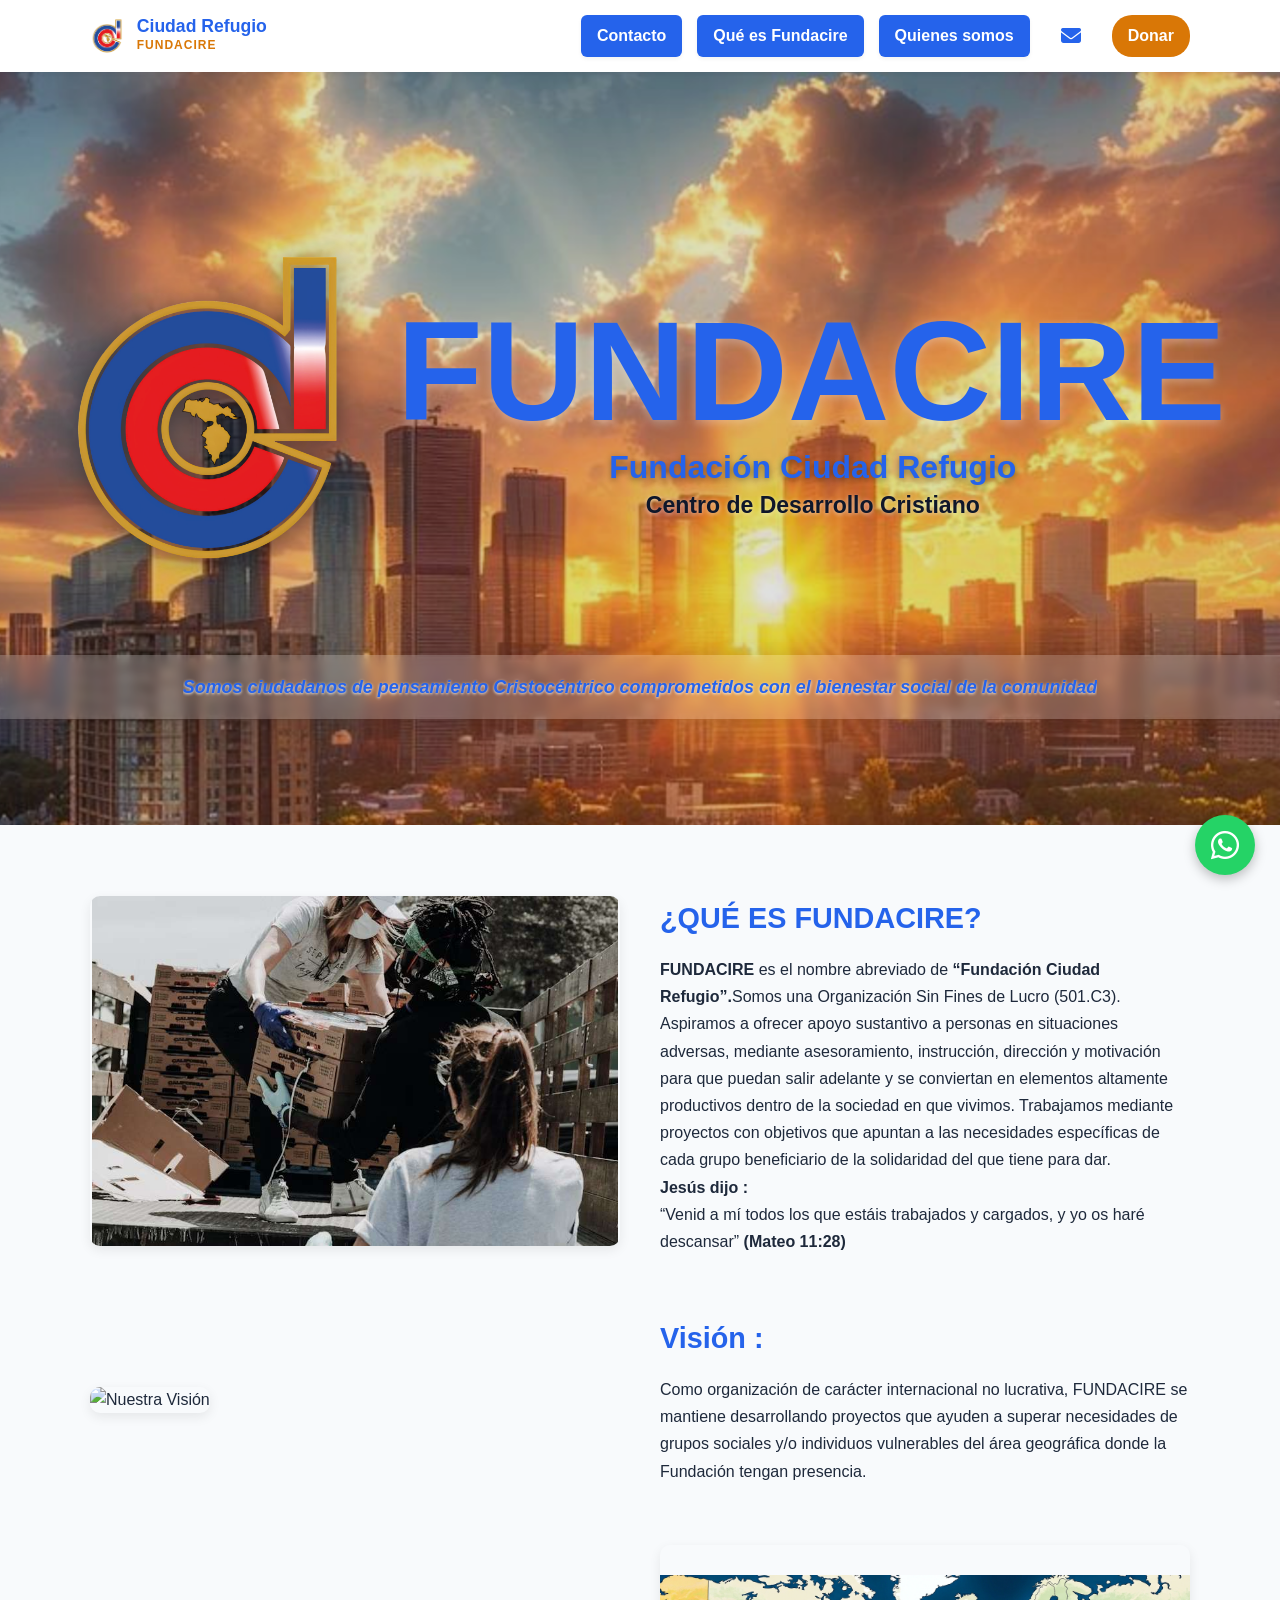
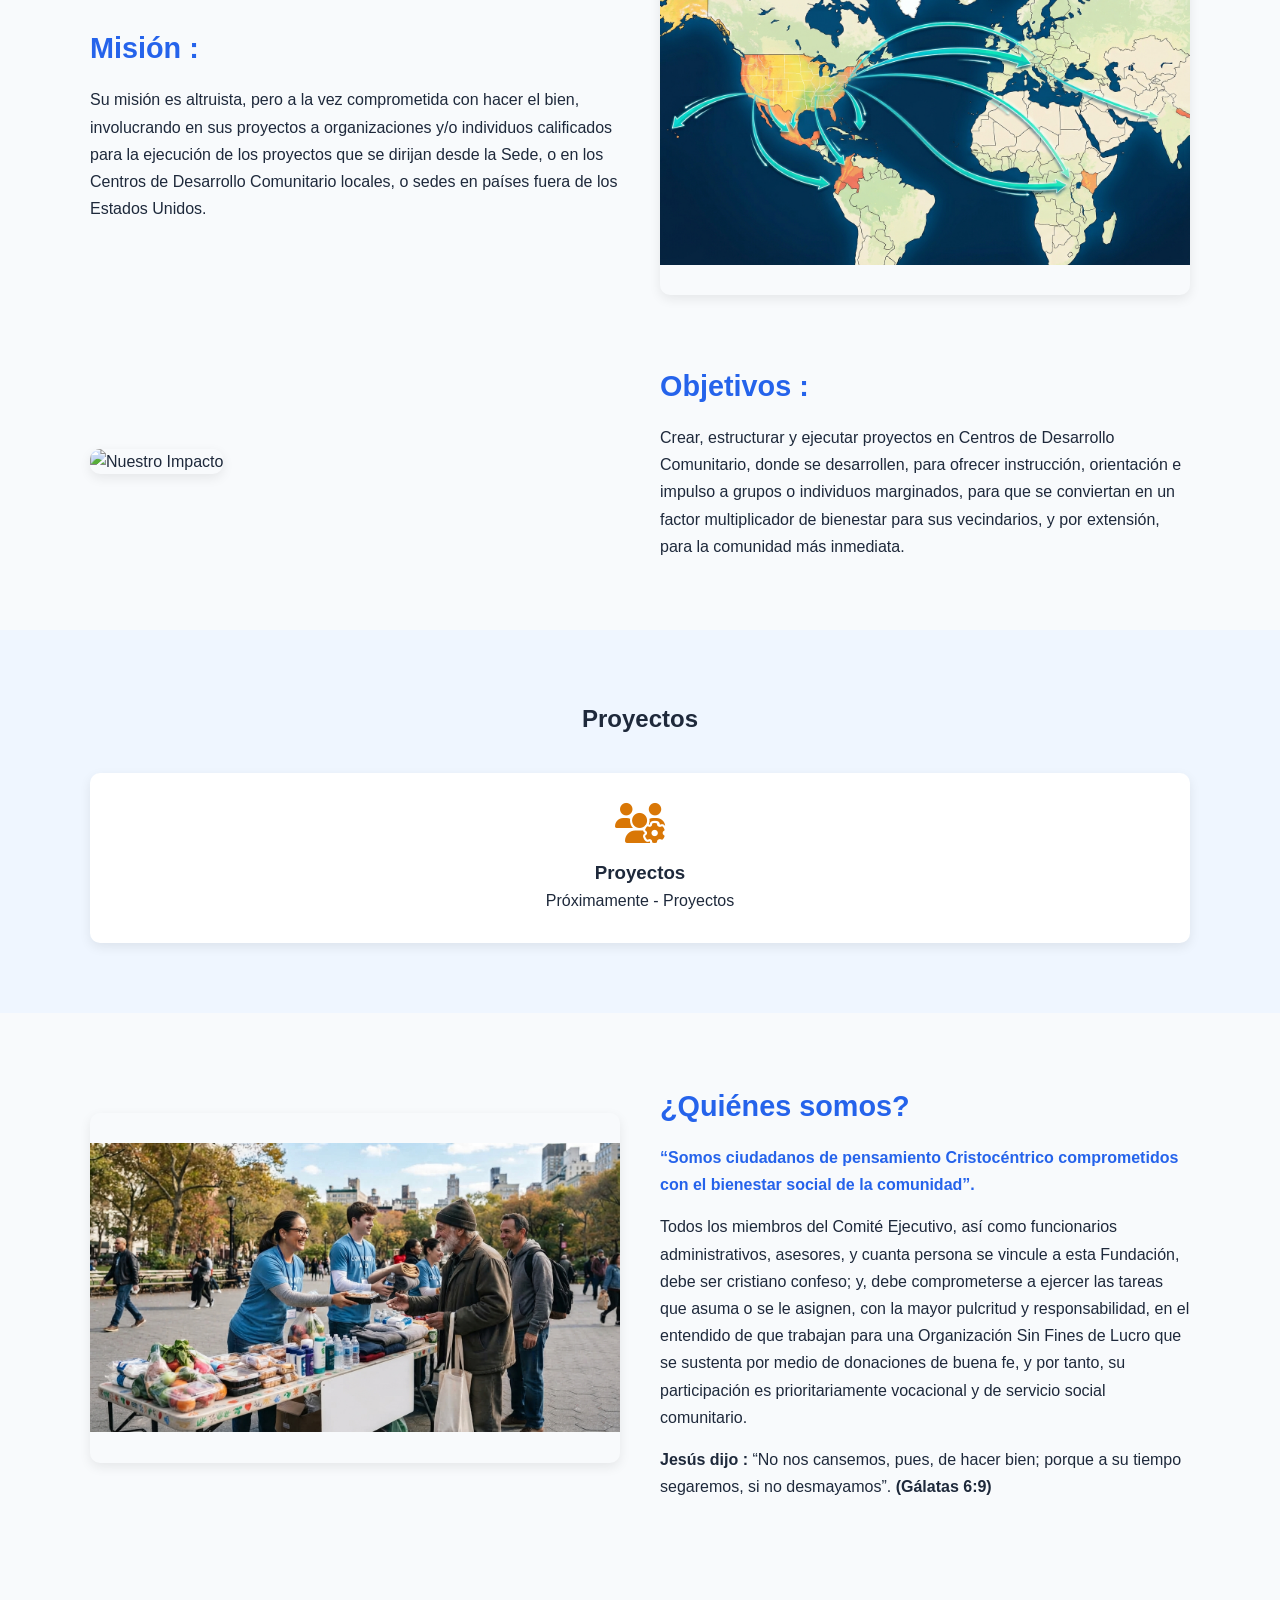
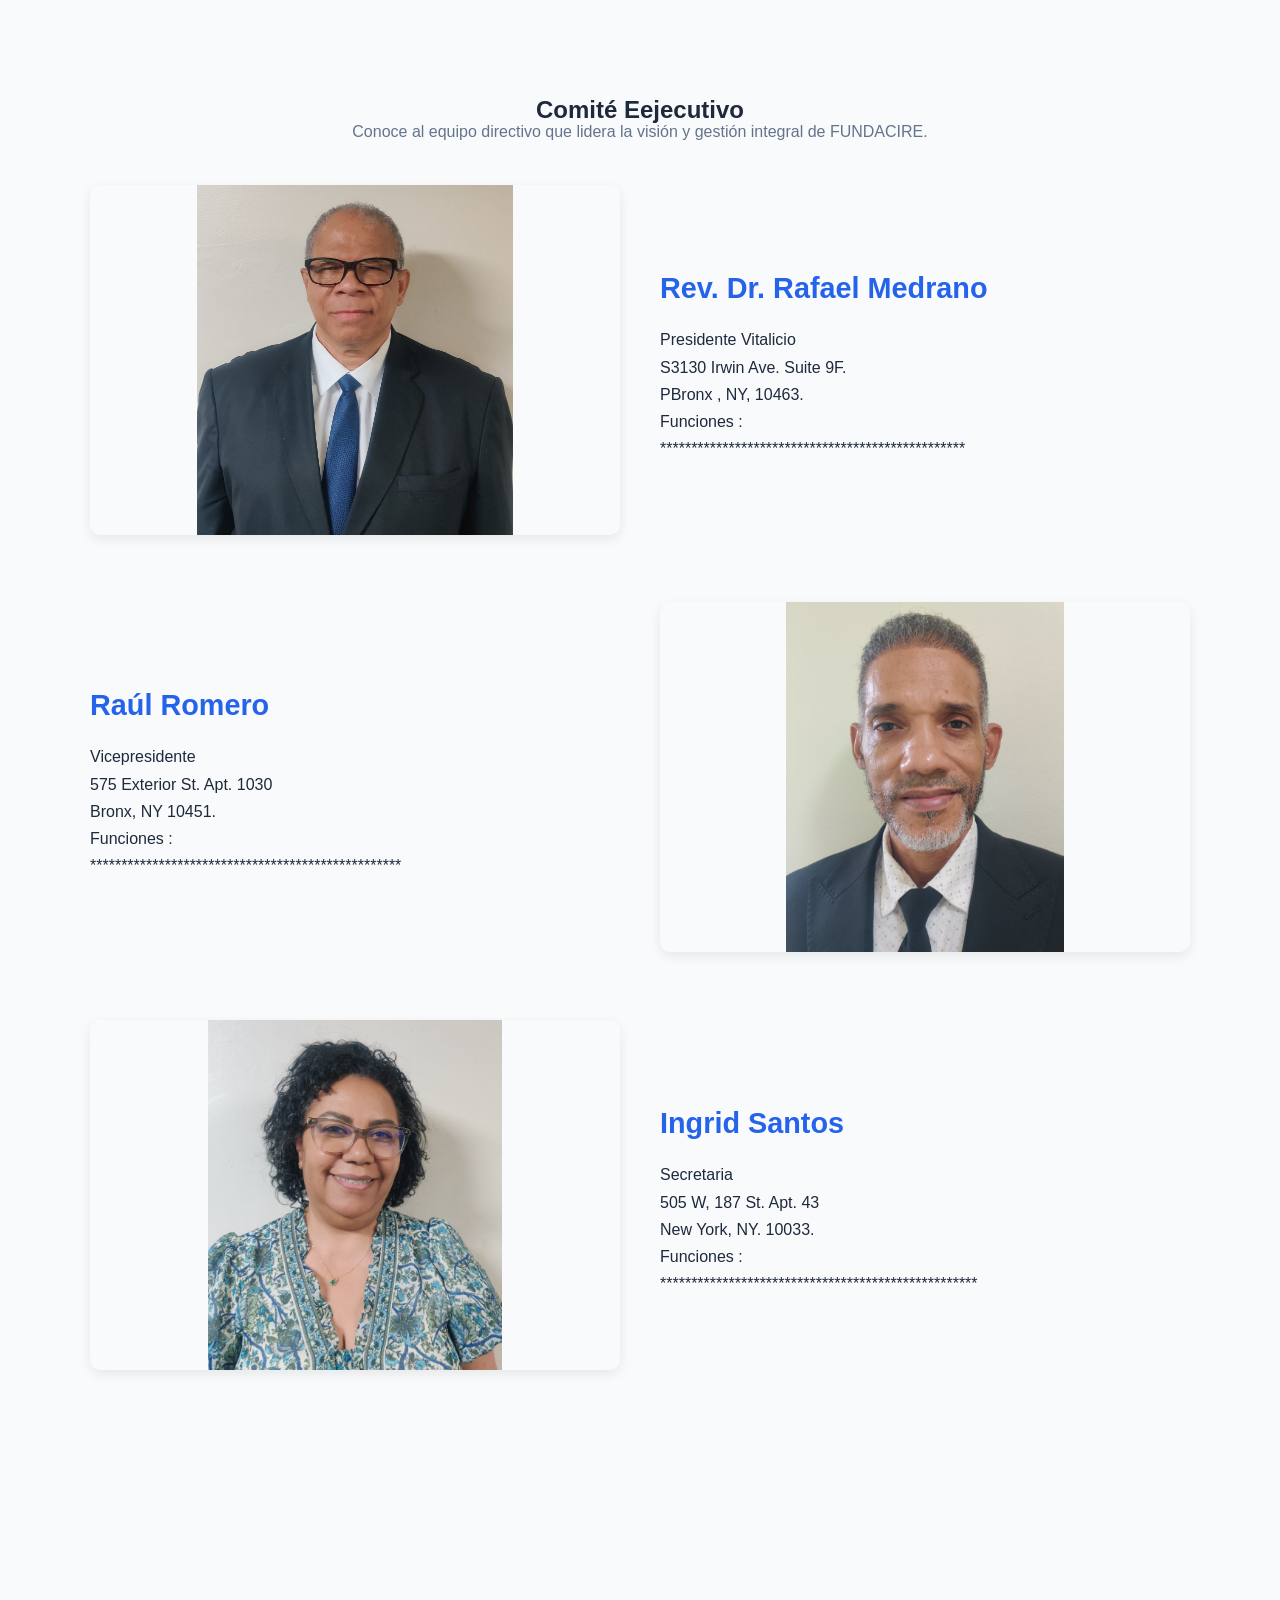
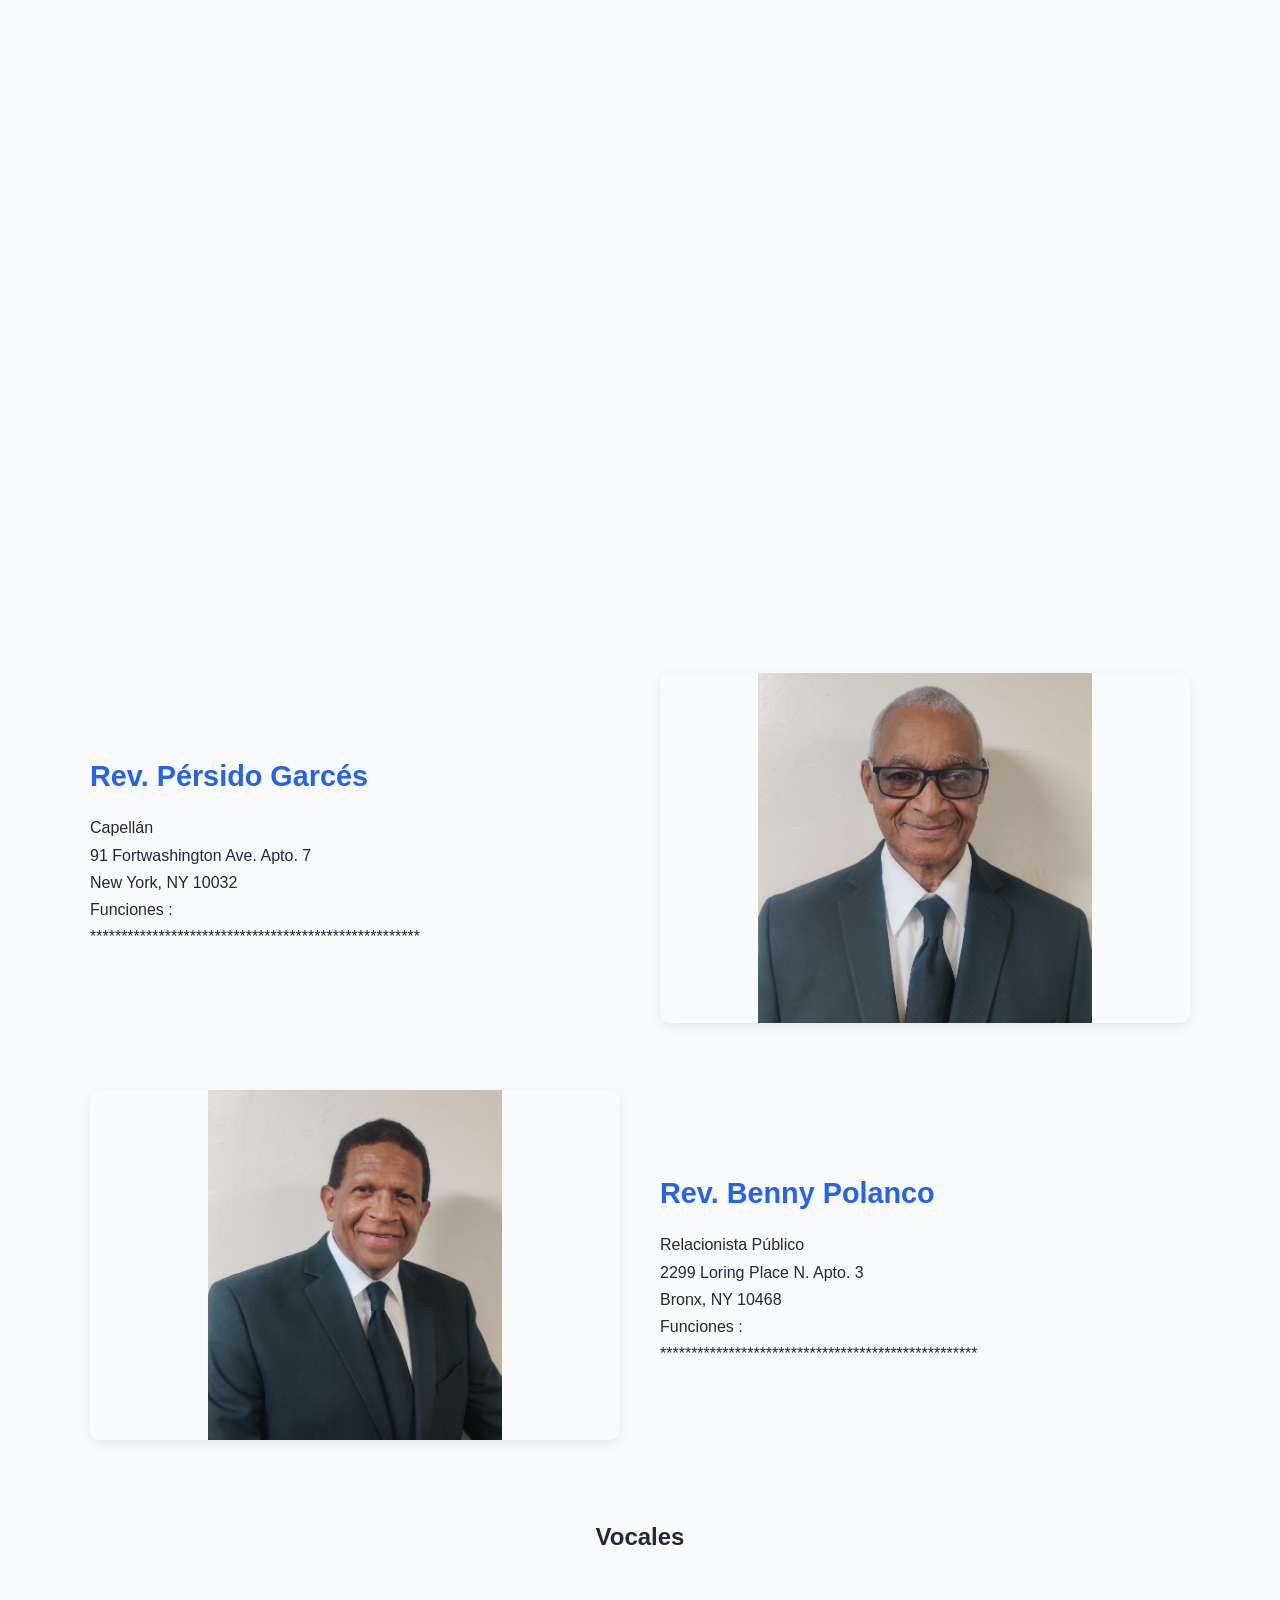
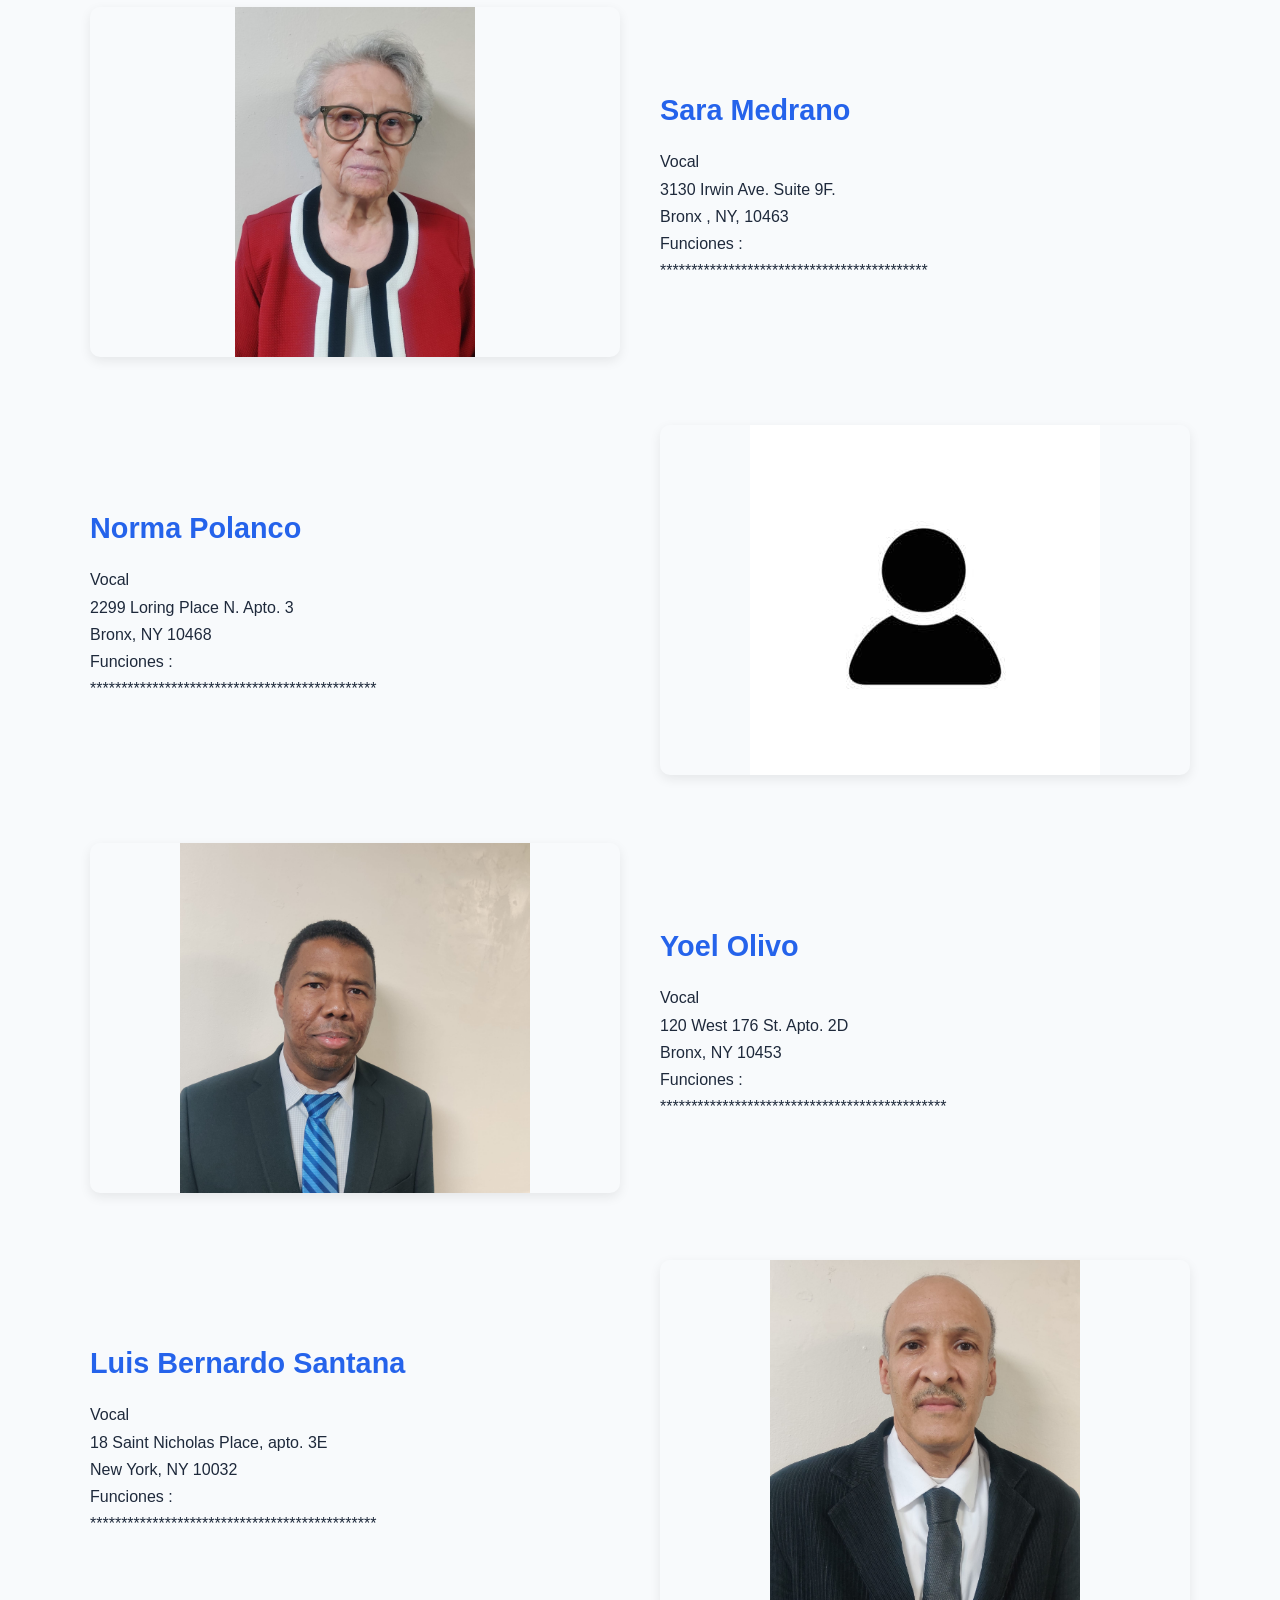
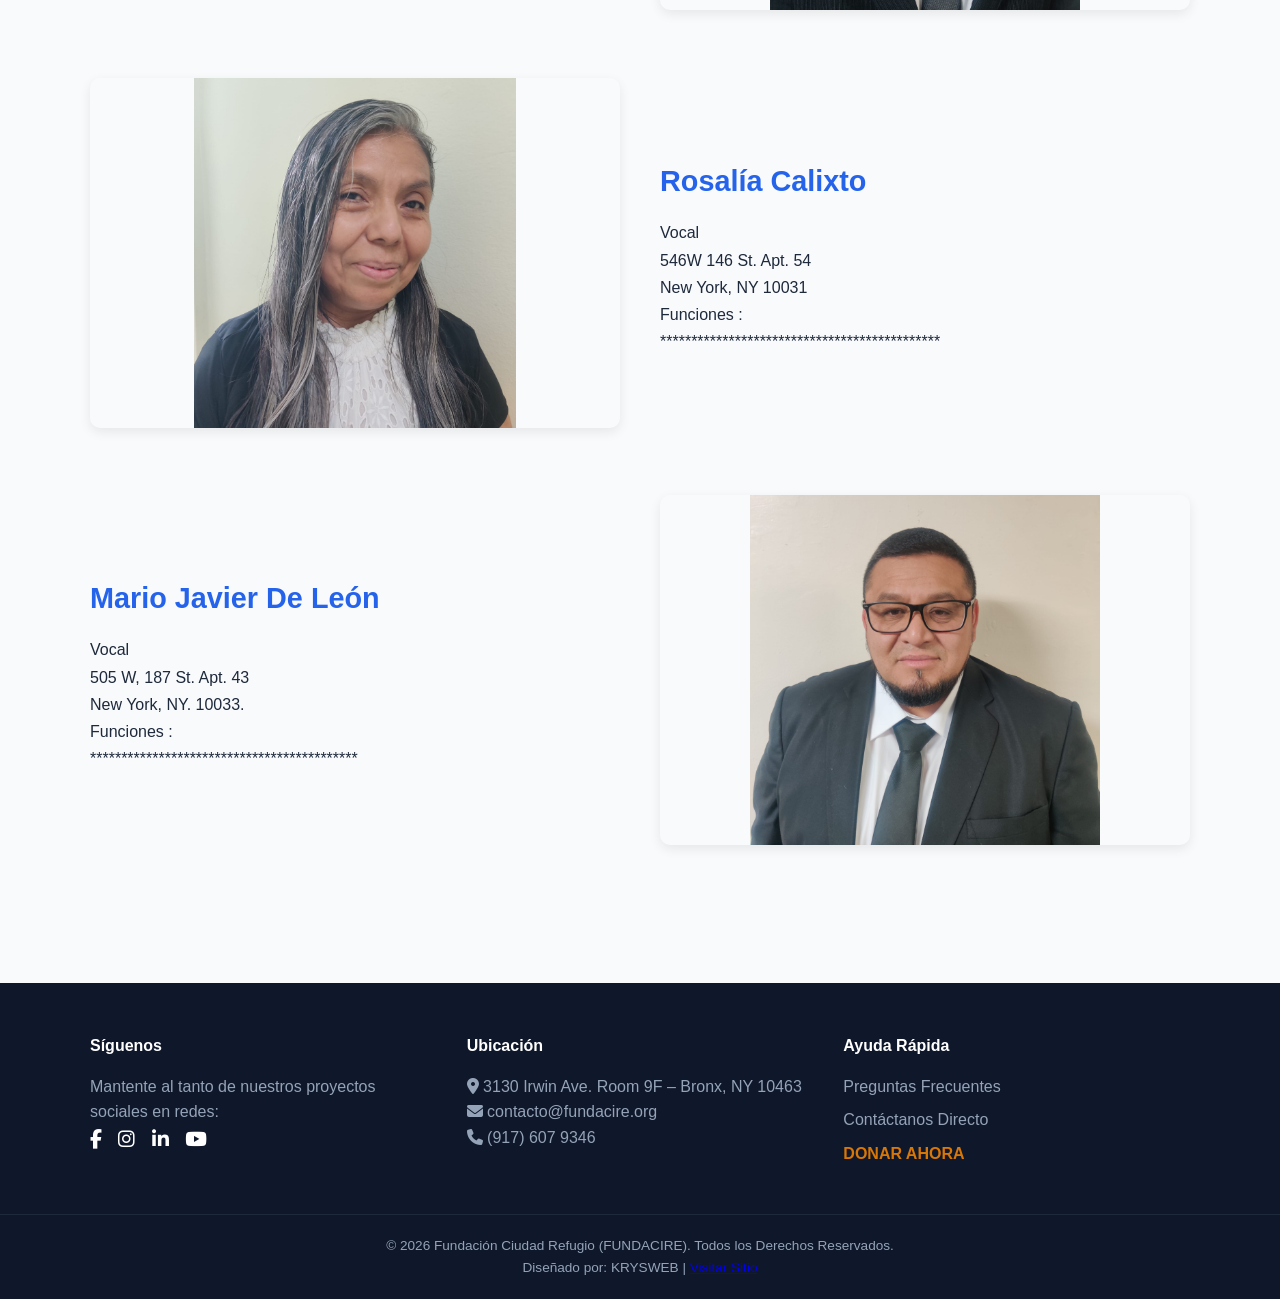
==== commit c9045012: "Initial commit" ====
--- a/index.html
+++ b/index.html
@@ -28,7 +28,7 @@
                 <ul class="nav-links">
                     <li><a href="contacto.html">Contacto</a></li>
                     <li><a href="#nosotros">Qué es Fundacire</a></li>
-                    <li><a href="#somos">Quienes somos</a></li>   
+                    <li><a href="#q-somos">Quienes somos</a></li>   
 
                     <li class="nav-webmail-wrapper">
                         <a href="https://www.fundacire.org/webmail" target="_blank" rel="noopener noreferrer" class="nav-webmail-btn" aria-label="Correo Electrónico">
@@ -128,6 +128,41 @@
         </div>
     </section>
 
+        <section id="servicios" class="section bg-pastel-blue">
+        <div class="container text-center">
+            <h2>Proyectos</h2>
+            <div class="cards-grid">
+                <div class="card">
+                    <i class="fa-solid fa-users-gear card-icon"></i>
+                    <h3>Proyectos</h3>
+                    <p>Próximamente - Proyectos</p>
+                </div>
+            </div>
+        </div>
+    </section>
+
+<section id="q-somos" class="section">
+        <div class="container">
+            <div class="about-row">
+                <div class="image-block">
+                    <img src="q-somos.jpeg" alt="¿Quiénes Somos? - FUNDACIRE">
+                </div>
+                <div class="text-block">
+                    <h2>¿Quiénes somos?</h2>
+                    <p class="subtitle-page" style="margin-top: 0; margin-bottom: 15px; font-weight: 600; color: var(--primary-blue);">
+                        “Somos ciudadanos de pensamiento Cristocéntrico comprometidos con el bienestar social de la comunidad”.
+                    </p>
+                    <p>
+                        Todos los miembros del Comité Ejecutivo, así como funcionarios administrativos, asesores, y cuanta persona se vincule a esta Fundación, debe ser cristiano confeso; y, debe comprometerse a ejercer las tareas que asuma o se le asignen, con la mayor pulcritud y responsabilidad, en el entendido de que trabajan para una Organización Sin Fines de Lucro que se sustenta por medio de donaciones de buena fe, y por tanto, su participación es prioritariamente vocacional y de servicio social comunitario.
+                    </p>
+                    <p style="margin-top: 15px;">
+                        <strong>Jesús dijo : </strong>“No nos cansemos, pues, de hacer bien; porque a su tiempo segaremos, si no desmayamos”. <strong>(Gálatas 6:9)</strong>
+                    </p>
+                </div>
+            </div>
+        </div>
+    </section>
+
     <!-- Contenido Principal -->
     <main class="container page-padding">
         
@@ -350,18 +385,7 @@
 
     
 
-    <section id="servicios" class="section bg-pastel-blue">
-        <div class="container text-center">
-            <h2>Proyectos</h2>
-            <div class="cards-grid">
-                <div class="card">
-                    <i class="fa-solid fa-users-gear card-icon"></i>
-                    <h3>Proyectos</h3>
-                    <p>Próximamente - Proyectos</p>
-                </div>
-            </div>
-        </div>
-    </section>
+
 
     <footer class="footer">
         <div class="container footer-grid">
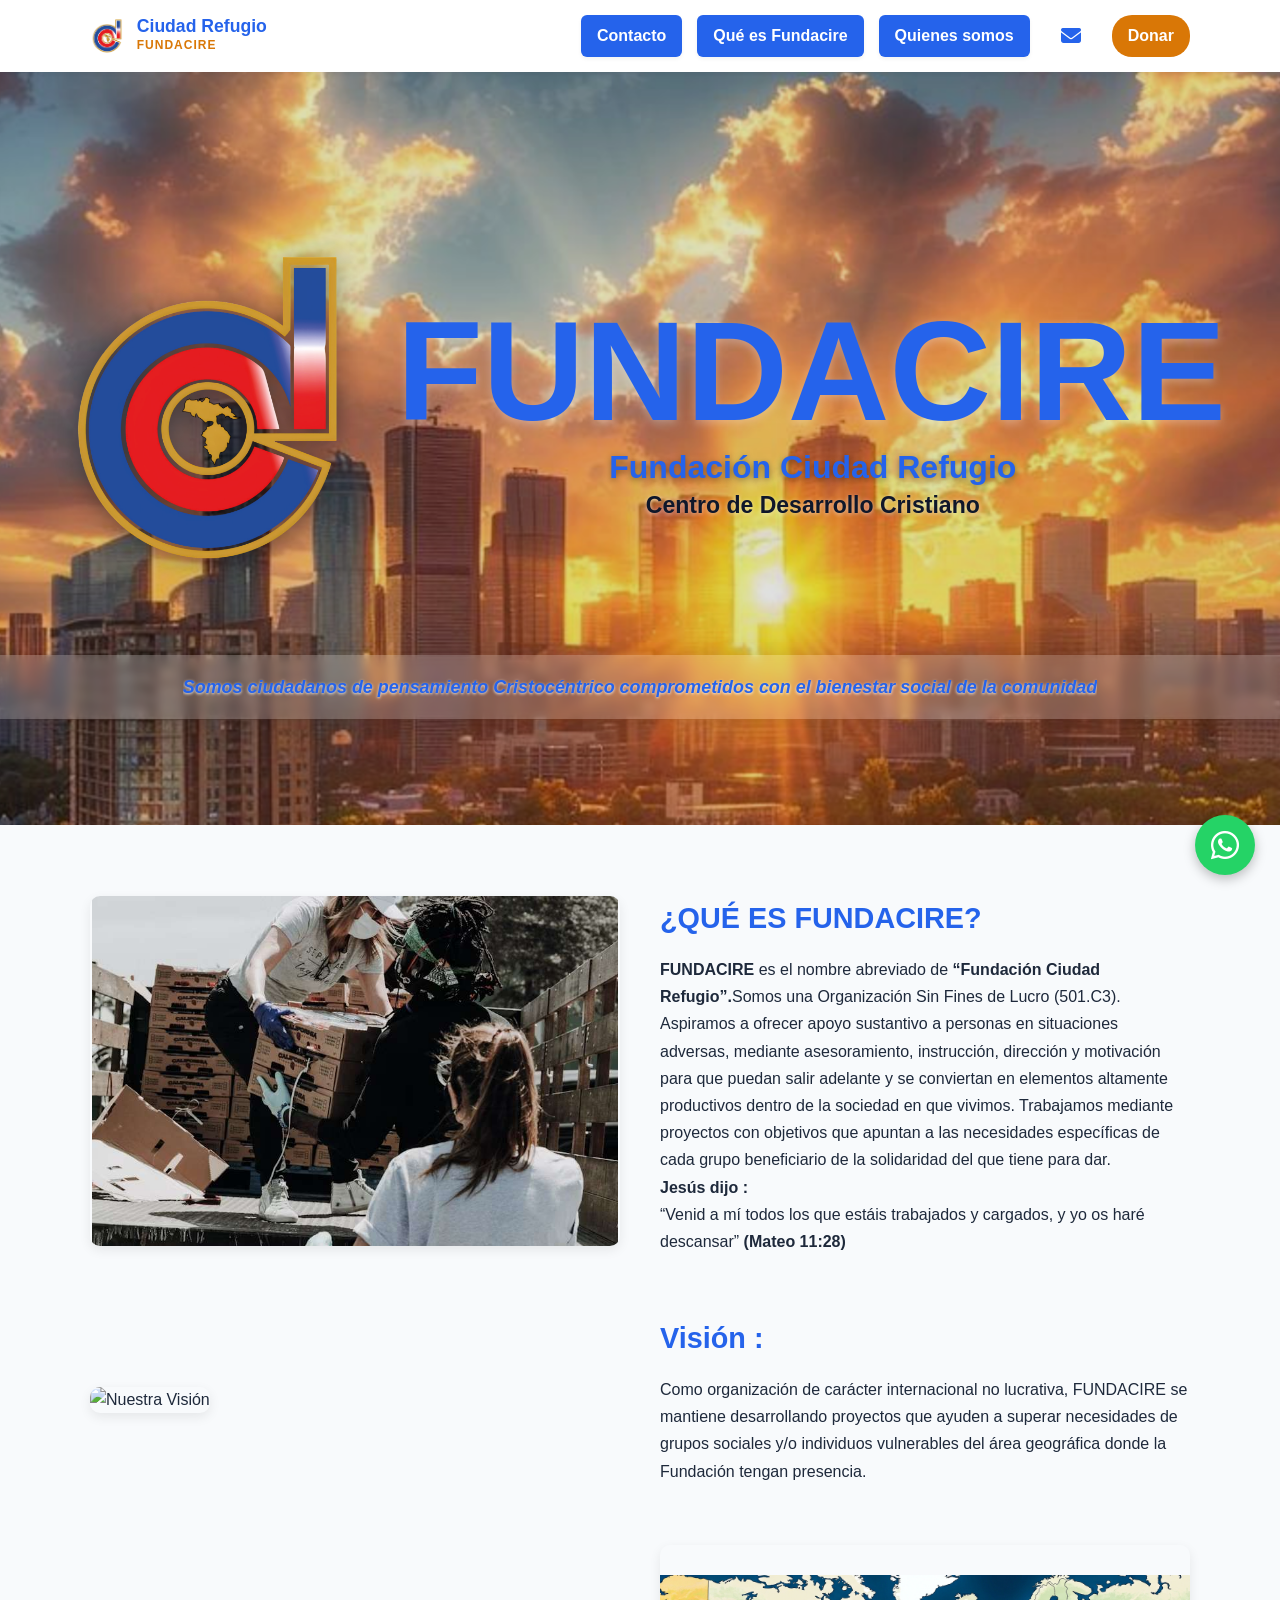
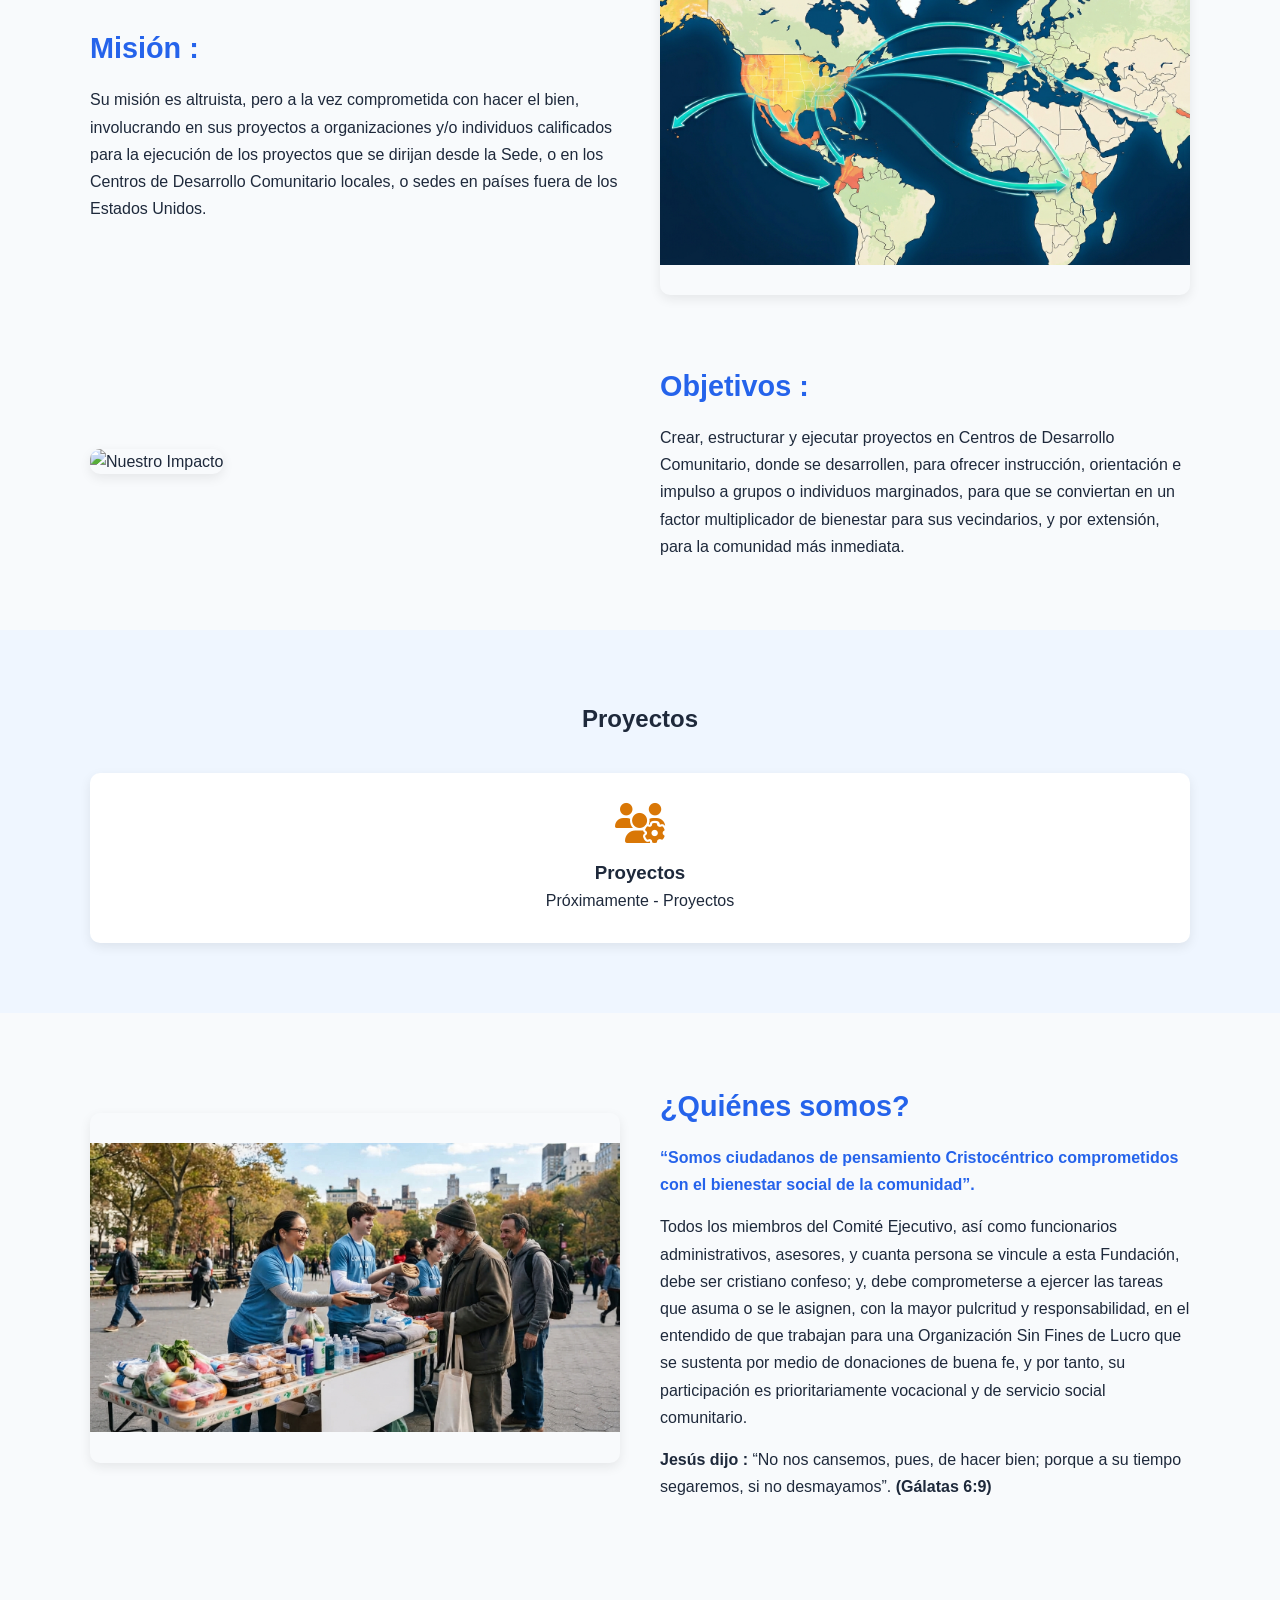
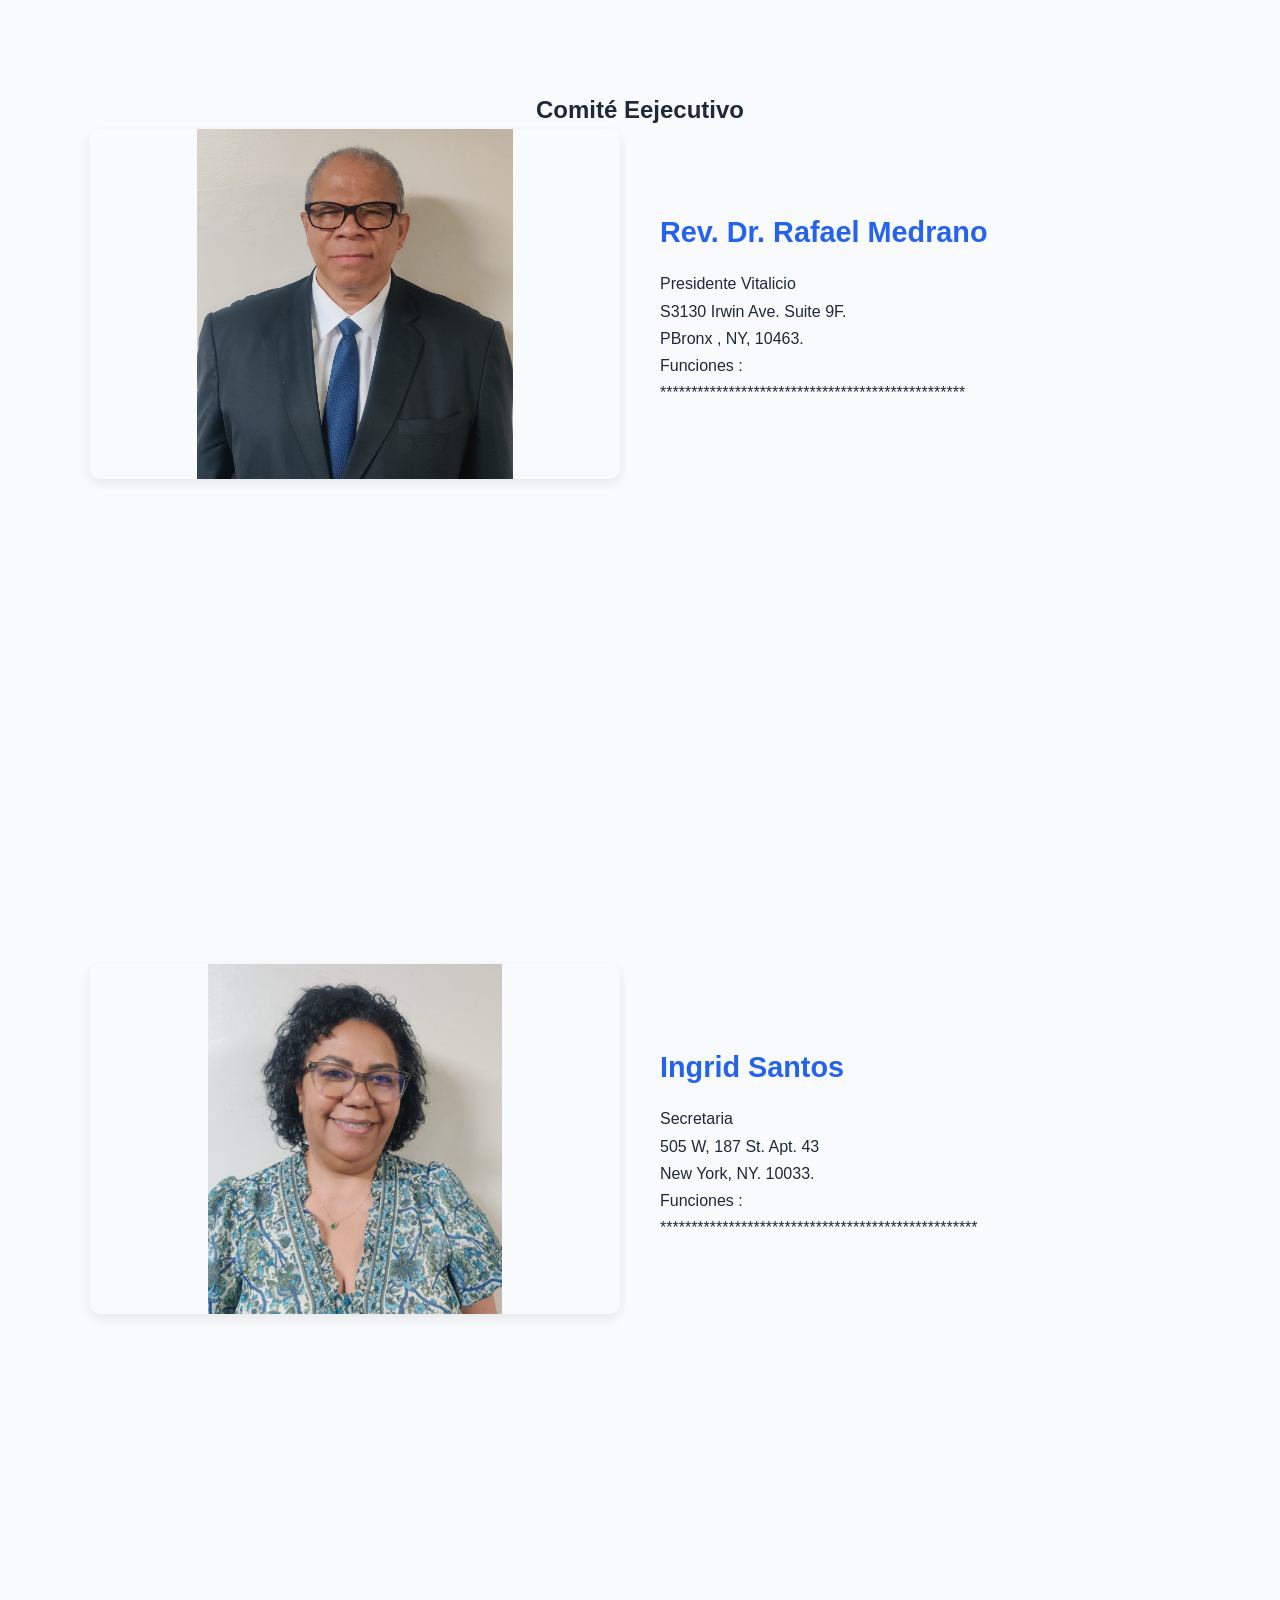
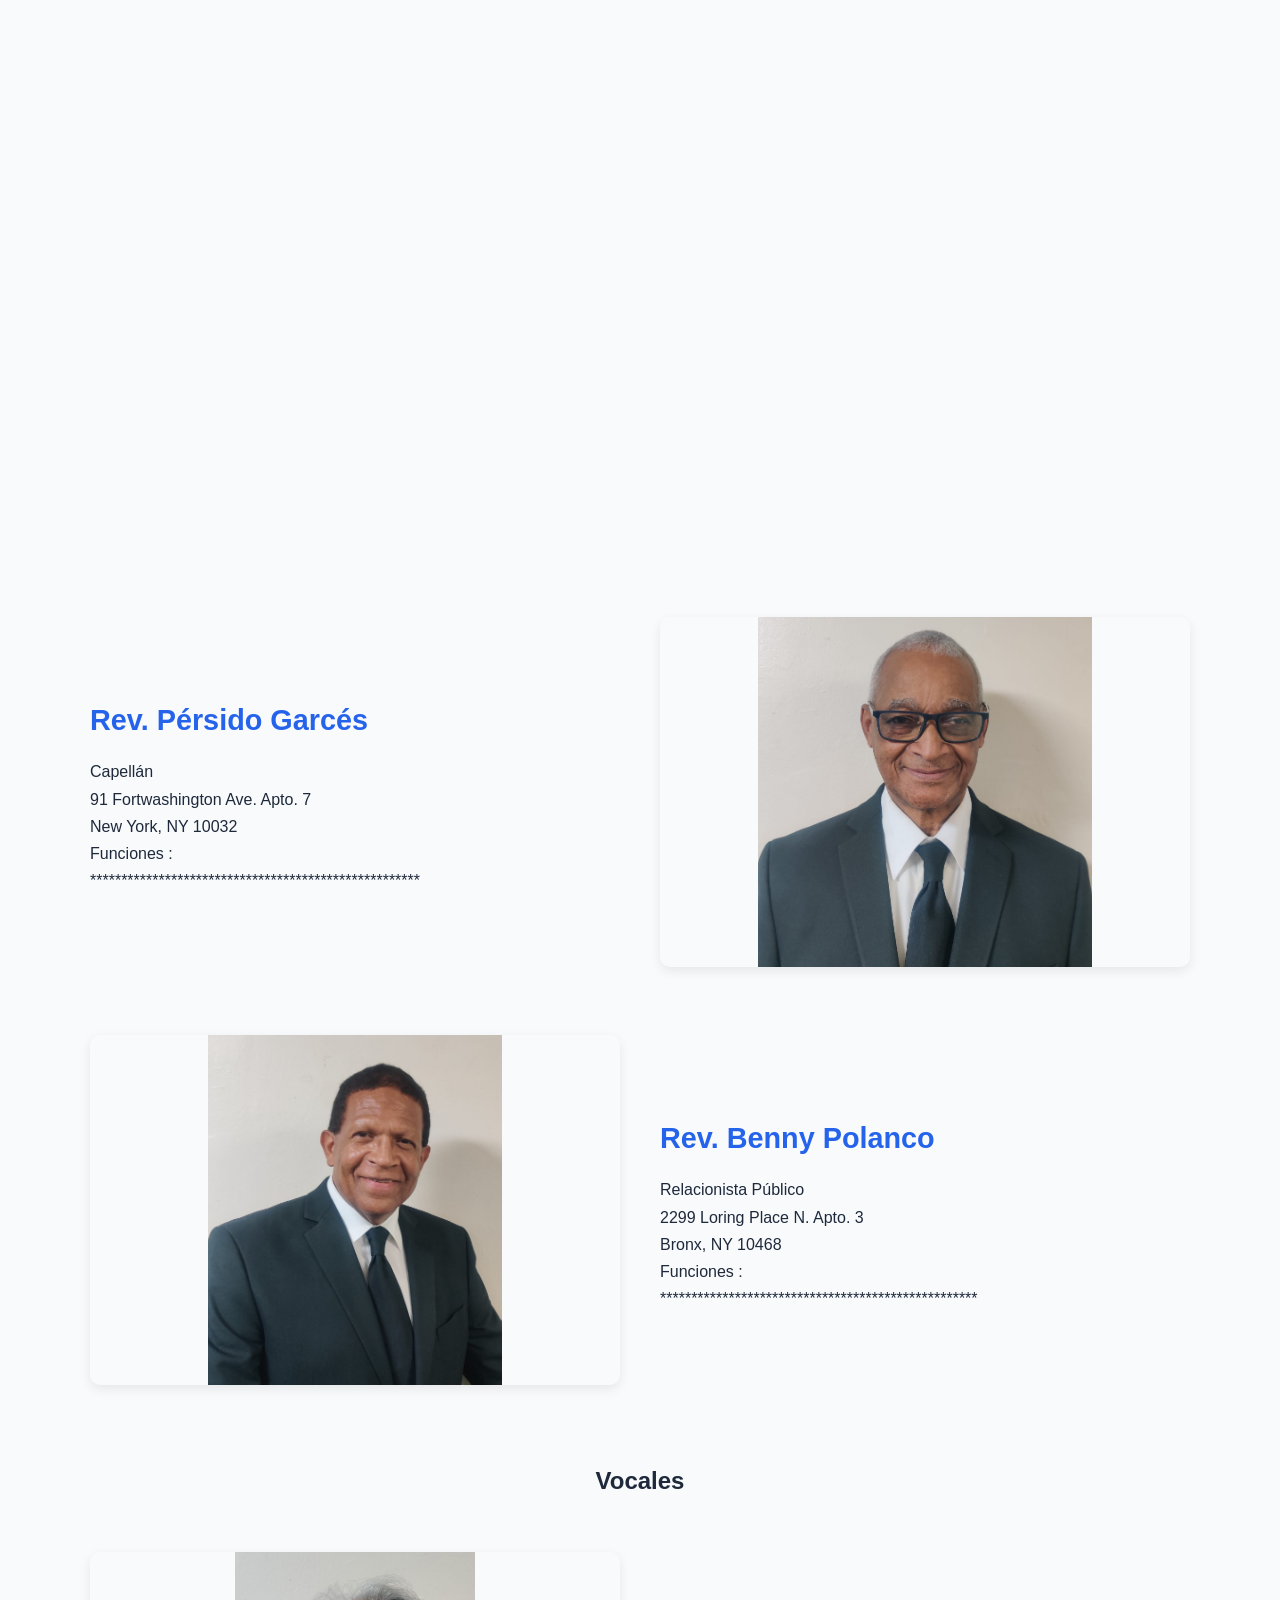
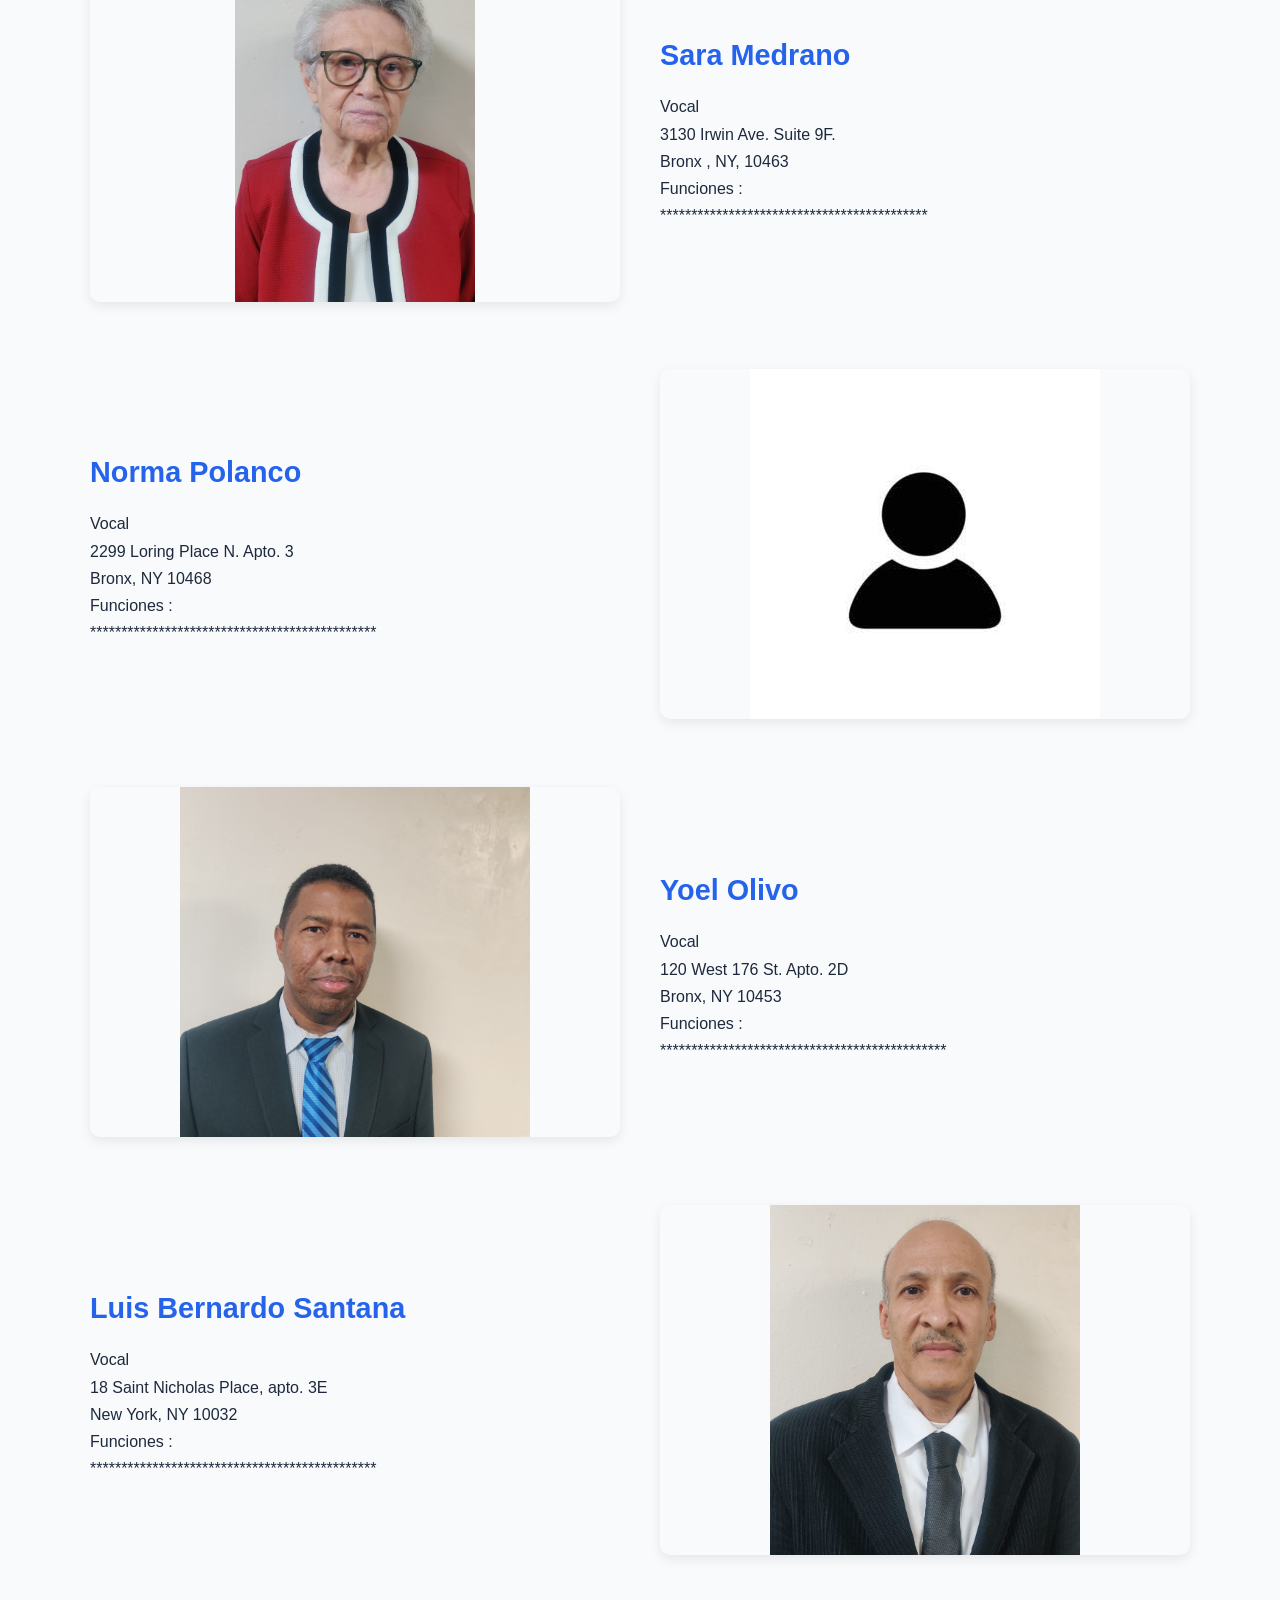
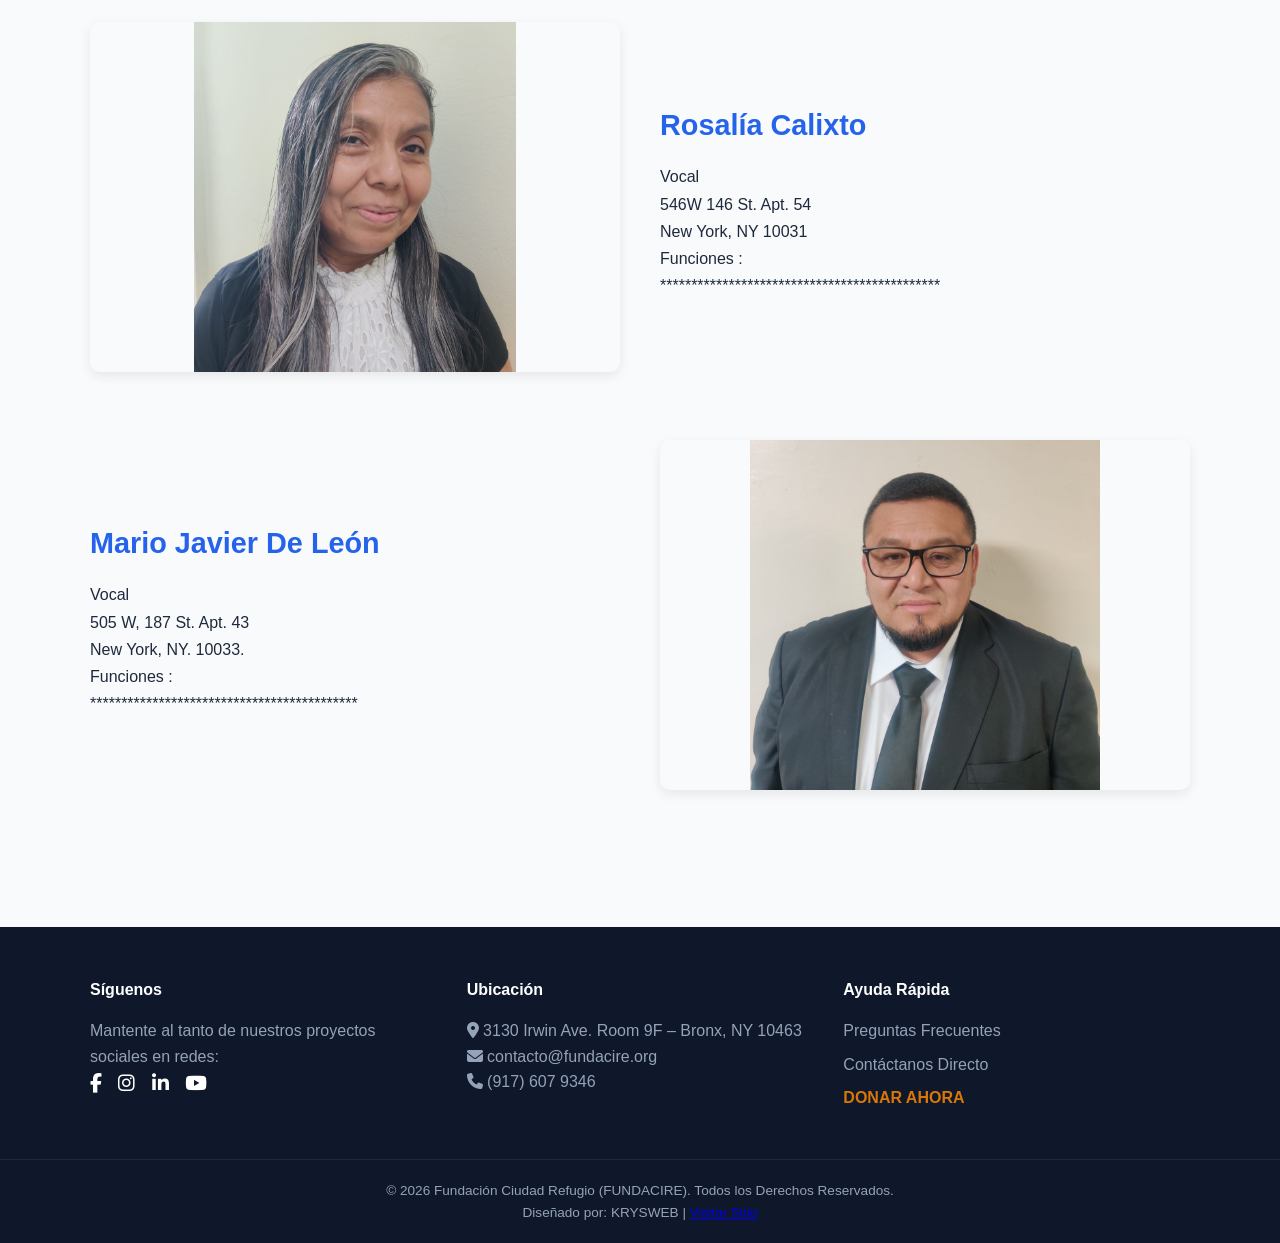
==== commit fe6547f3: "Initial commit" ====
--- a/index.html
+++ b/index.html
@@ -169,8 +169,6 @@
         <!-- Sección actualizada con id="somos" para el botón "Quienes somos" -->
         <section id="somos">
             <h1 class="page-title text-center">Comité Eejecutivo</h1>
-            <p class="text-center subtitle-page">Conoce al equipo directivo que lidera la visión y gestión integral de FUNDACIRE.</p>
-
             <div class="about-segments">
                 
                 <!-- Tarjeta 1: Foto a la izquierda | Texto a la derecha -->
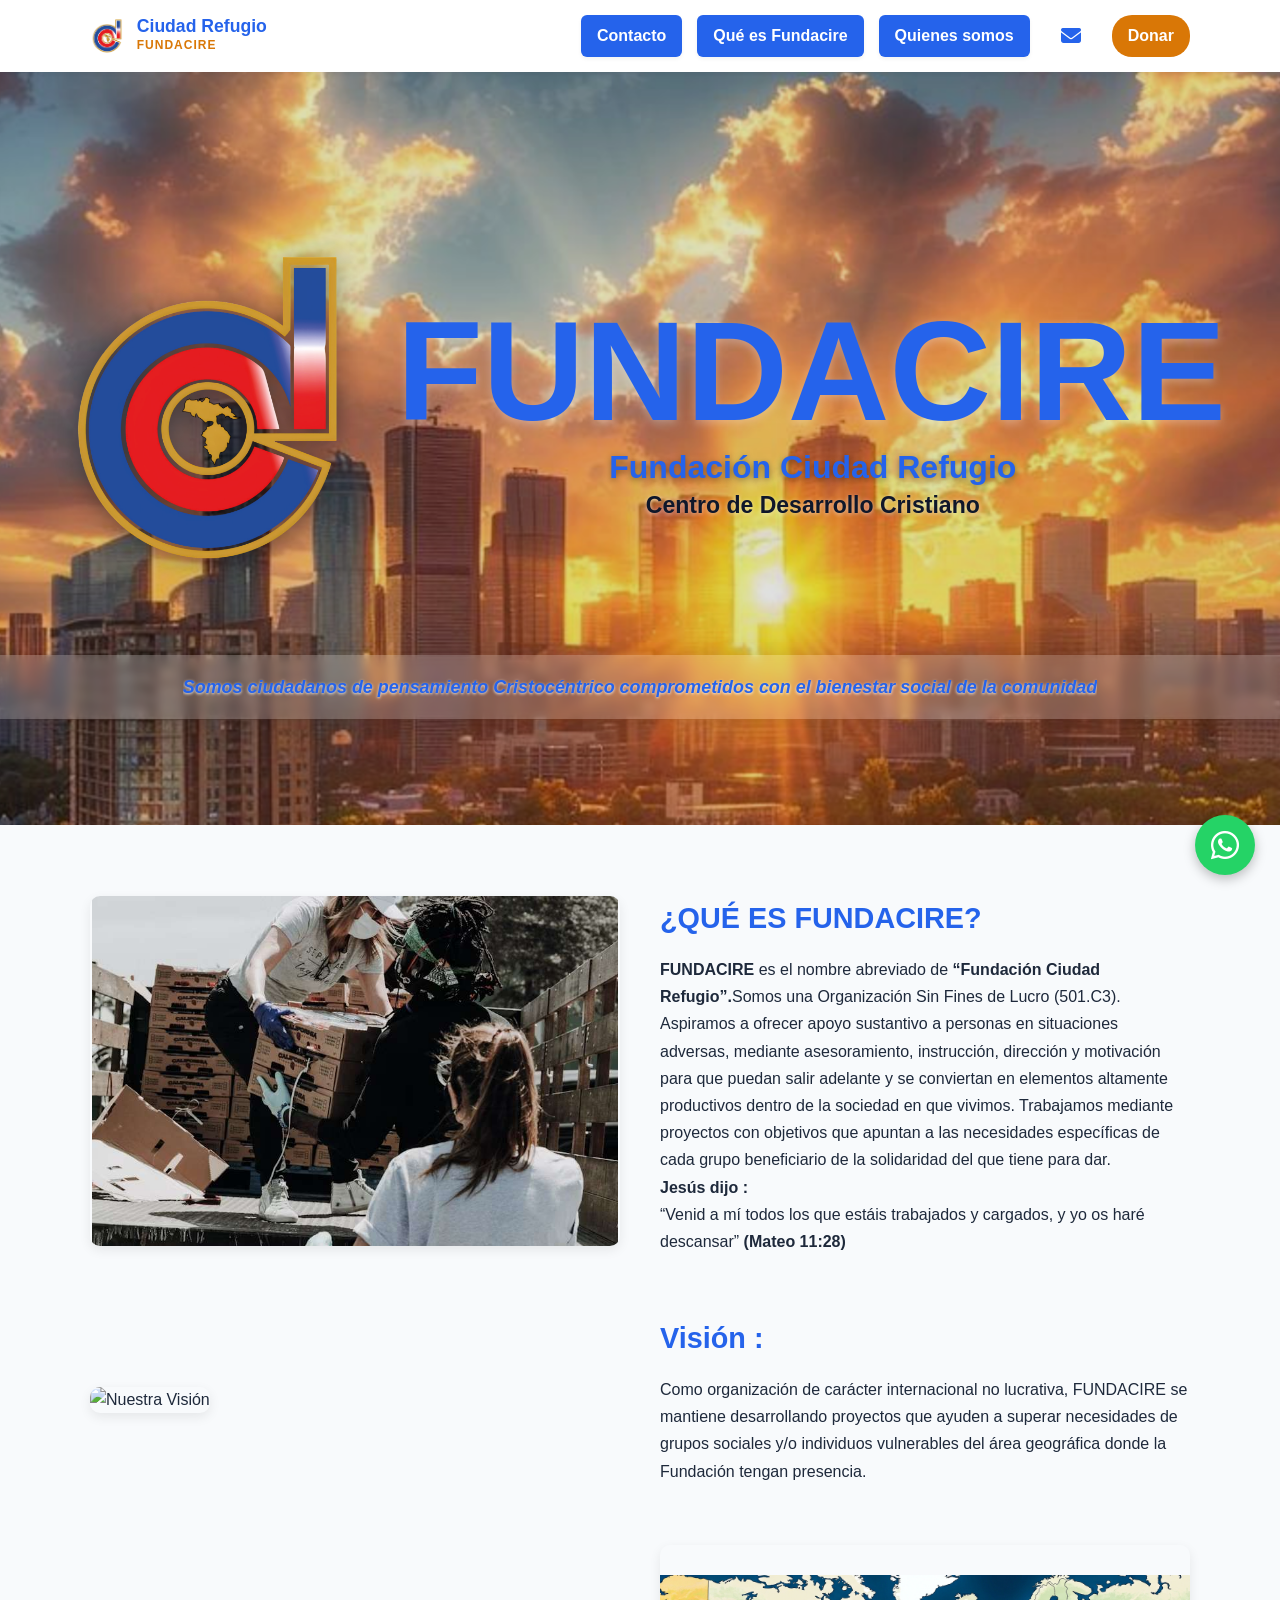
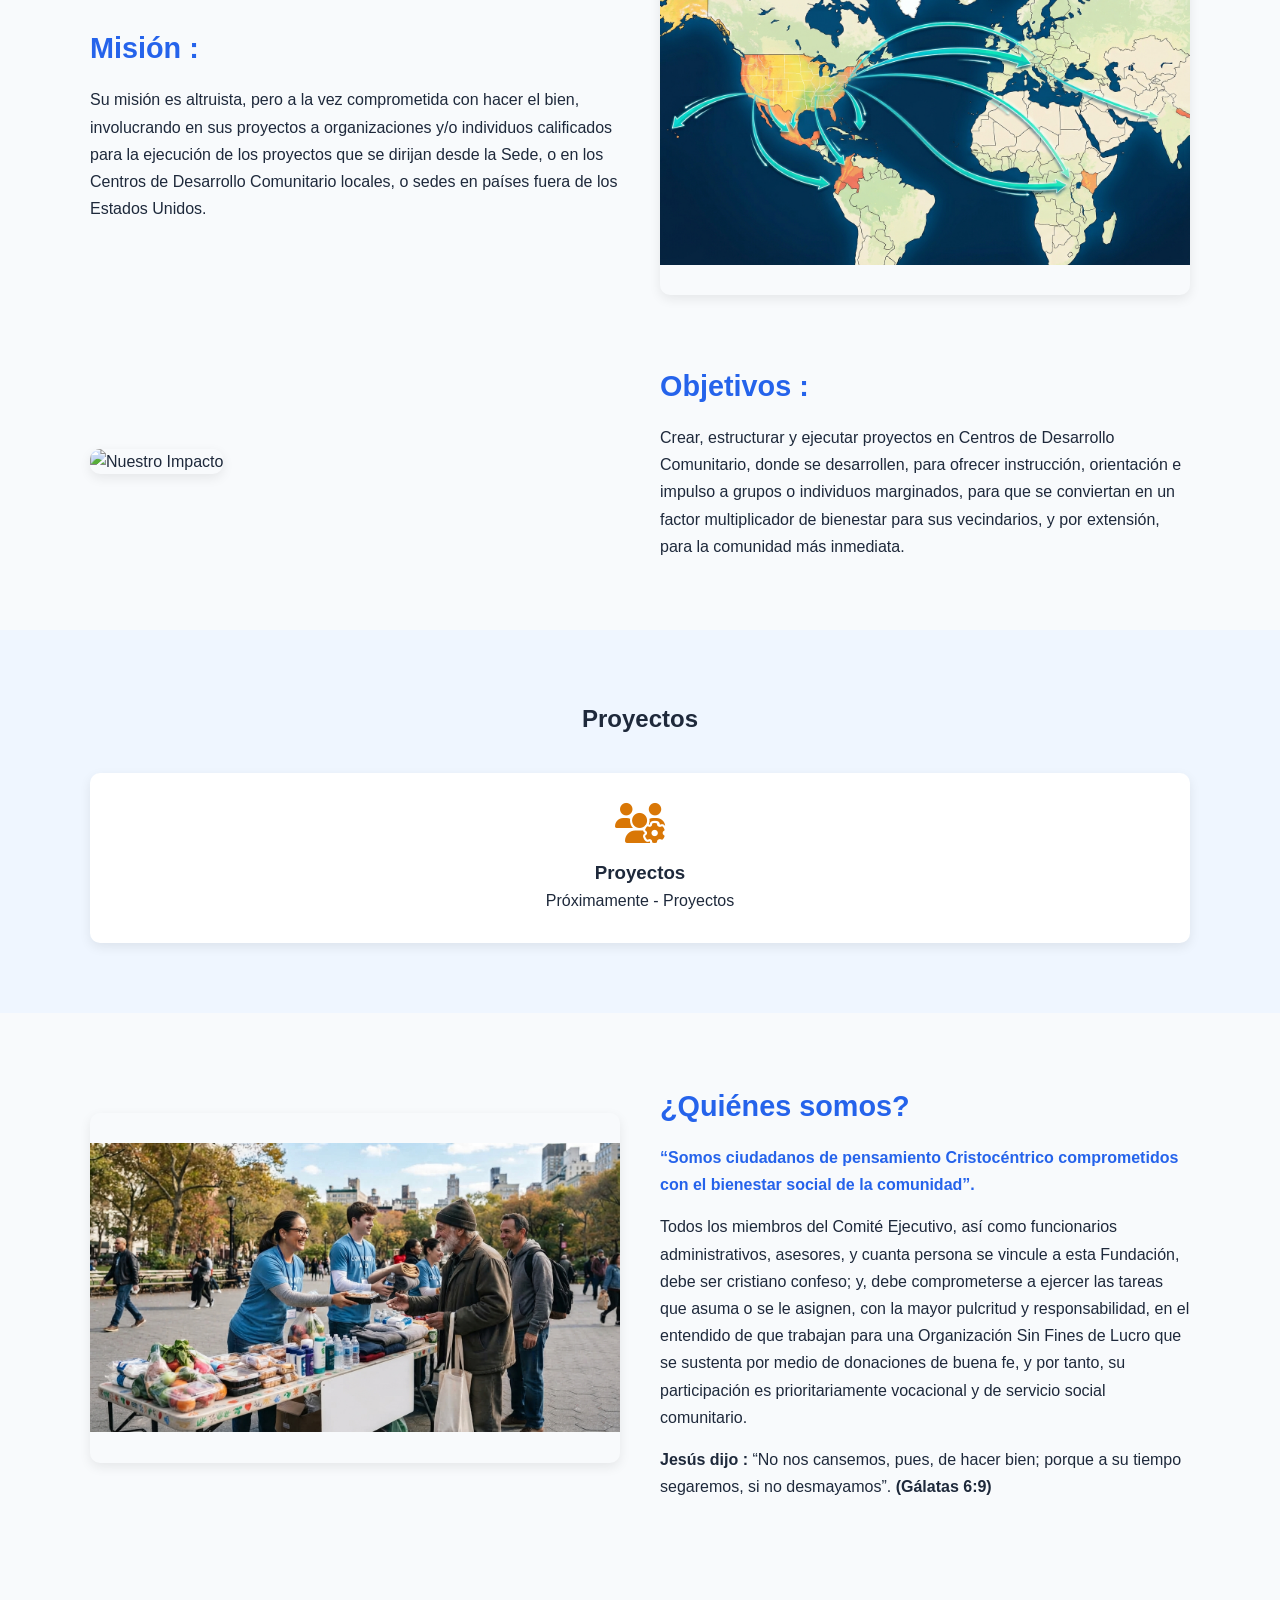
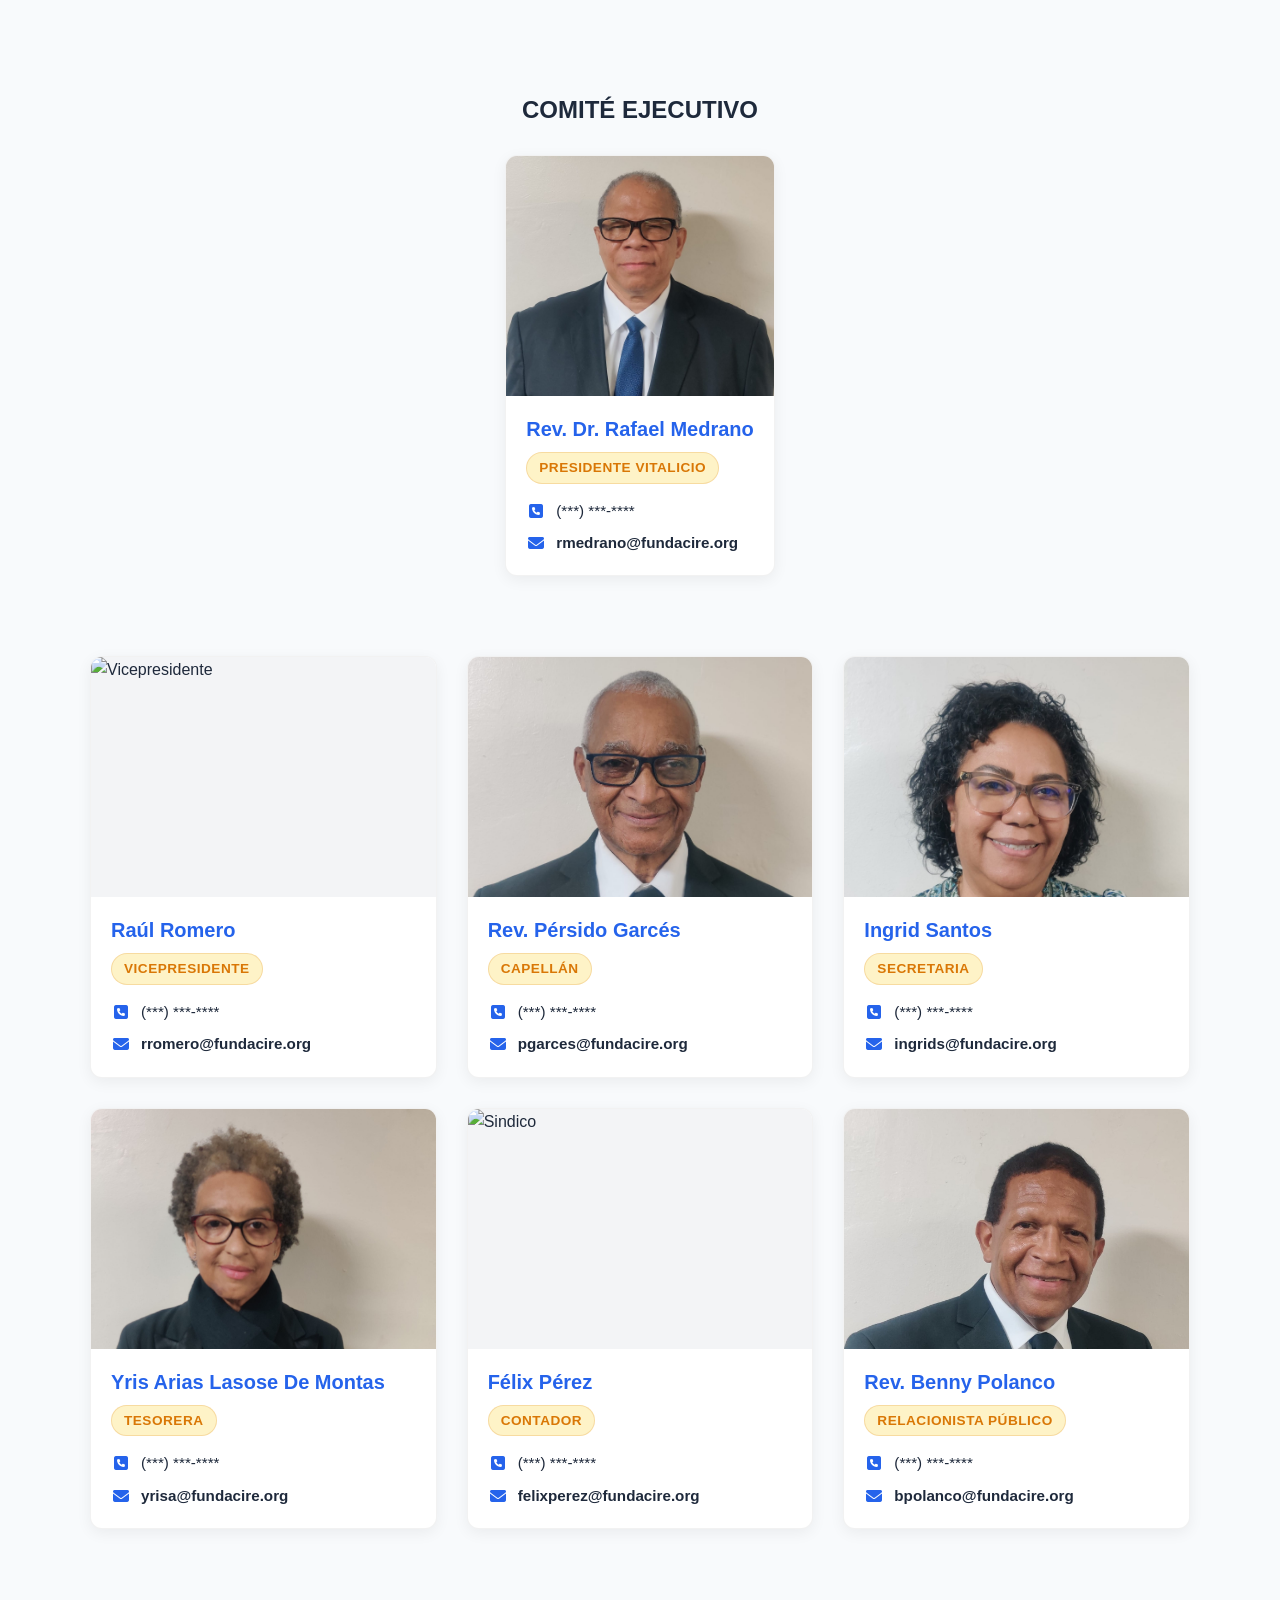
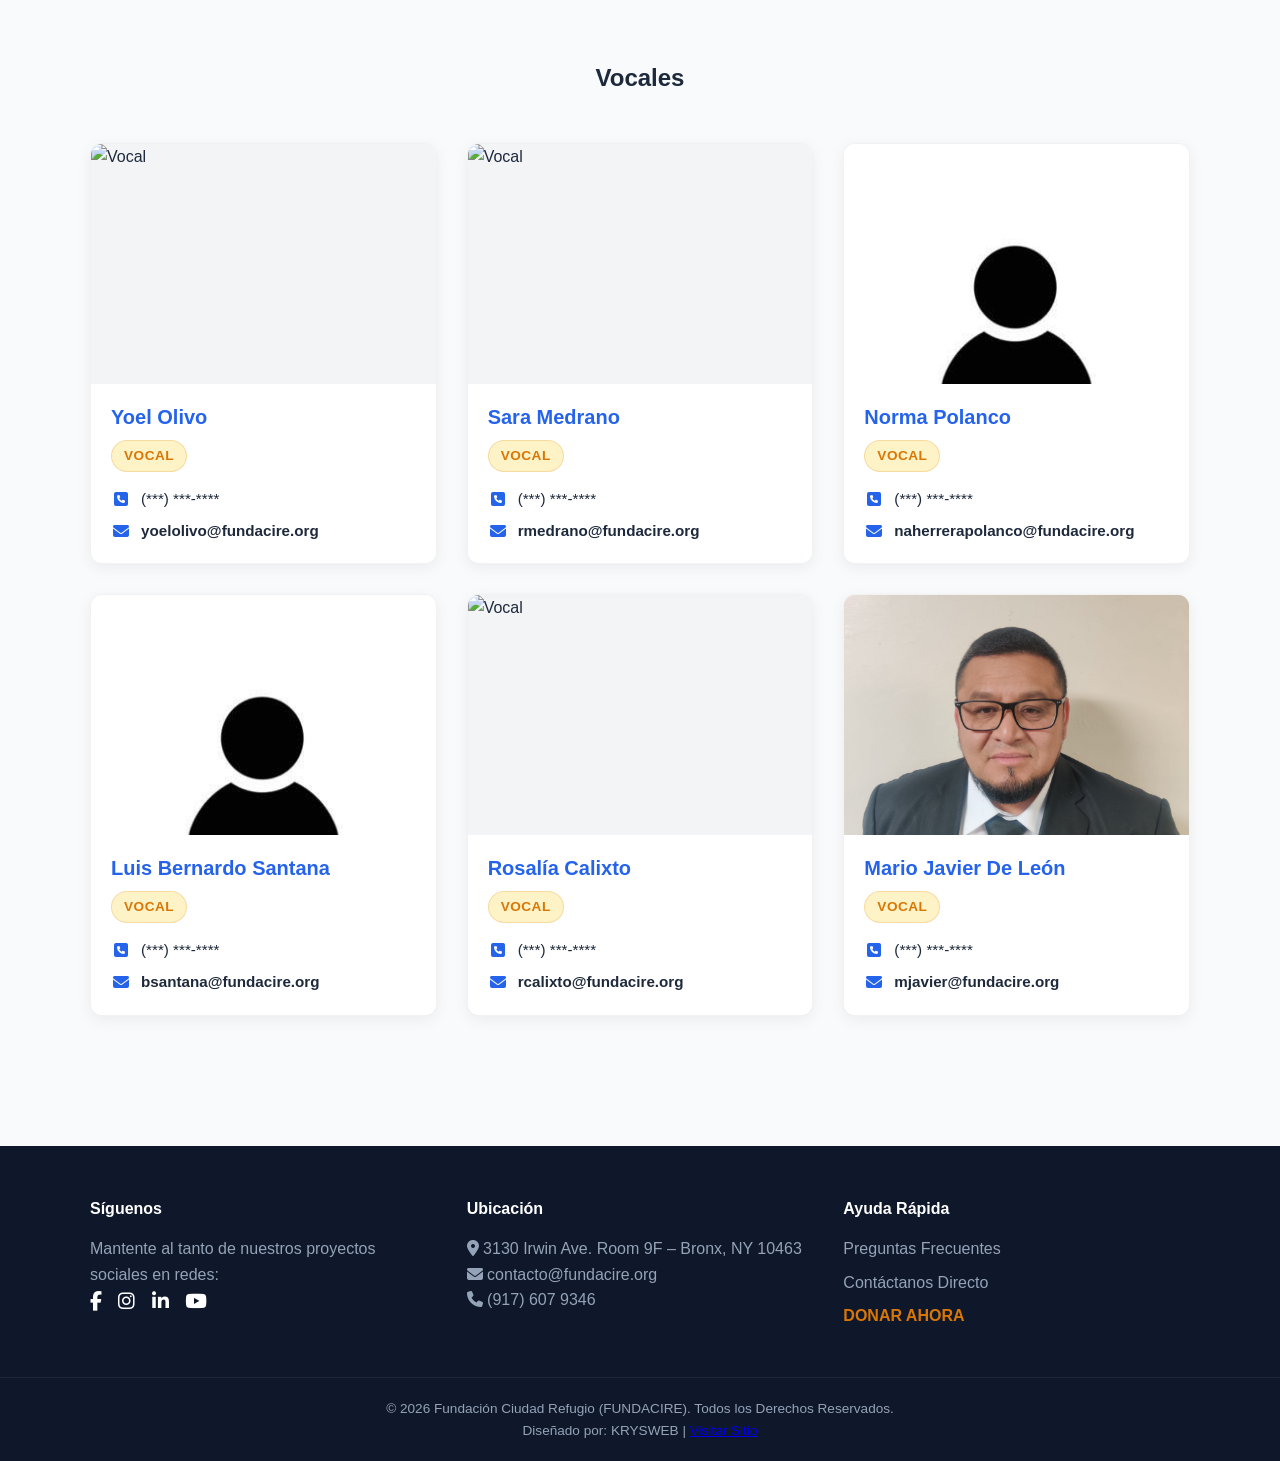
==== commit 1b6d3799: "Initial commit" ====
--- a/index.html
+++ b/index.html
@@ -164,226 +164,310 @@
     </section>
 
     <!-- Contenido Principal -->
+ <!-- Contenido Principal -->
     <main class="container page-padding">
         
-        <!-- Sección actualizada con id="somos" para el botón "Quienes somos" -->
         <section id="somos">
-            <h1 class="page-title text-center">Comité Eejecutivo</h1>
-            <div class="about-segments">
-                
-                <!-- Tarjeta 1: Foto a la izquierda | Texto a la derecha -->
-                <article class="about-row">
-                    <div class="image-block">
-                        <img src="img/Rafael Medrano - Presidente.jpeg" alt="Presidente Vitalicio">
-                    </div>
-                    <div class="text-block">
-                        <h2>Rev. Dr. Rafael Medrano</h2>
-                        <p>Presidente Vitalicio</p>
-                        <p>S3130 Irwin Ave. Suite 9F.</p>
-                        <p>PBronx , NY, 10463.</p>
-                        <p>Funciones : </p>
-                        <p>*************************************************</p>
-                    </div>
-                </article>
-
-                <!-- Tarjeta 2: Texto a la izquierda | Foto a la derecha -->
-                <article class="about-row reverse">
-                    <div class="image-block">
-                        <img src="img/Raúl Romero - Vicepresidente.jpeg" alt="Vicepresidente">
-                    </div>
-                    <div class="text-block">
-                        <h2>Raúl Romero</h2>
-                        <p>Vicepresidente</p>
-                        <p>575 Exterior St. Apt. 1030 </p>
-                        <p>Bronx, NY 10451.</p>
-                        <p>Funciones : </p>
-                        <p>**************************************************</p>
-                    </div>
-                </article>
-
-                <!-- Tarjeta 3: Foto a la izquierda | Texto a la derecha -->
-                <article class="about-row">
-                    <div class="image-block">
-                        <img src="img/Ingrid Santos.jpeg" alt="Secretaria">
-                    </div>
-                    <div class="text-block">
-                        <h2>Ingrid Santos</h2>
-                        <p>Secretaria</p>
-                        <p>505 W, 187 St. Apt. 43</p>
-                        <p>New York, NY. 10033.</p>
-                        <p>Funciones : </p>
-                        <p>***************************************************</p>
-                    </div>
-                </article>
-
-                <!-- Tarjeta 4: Texto a la izquierda | Foto a la derecha -->
-                <article class="about-row reverse">
-                    <div class="image-block">
-                        <img src="img/Yris Arias.jpeg" alt="Tesorera">
-                    </div>
-                    <div class="text-block">
-                        <h2>Yris Arias Lasose De Montas</h2>
-                        <p>Tesorera</p>
-                        <p>465 W 152nd. St. Apto. BSM1</p>
-                        <p>New York, NY 10031-1830</p>
-                        <p>Funciones : </p>
-                        <p>****************************************************</p>
-                    </div>
-                </article>
-
-                <!-- Tarjeta 5: Foto a la izquierda | Texto a la derecha -->
-                <article class="about-row">
-                    <div class="image-block">
-                        <img src="user.jpeg" alt="Sindico">
-                    </div>
-                    <div class="text-block">
-                        <h2>Félix Pérez </h2>
-                        <p>Síndico</p>
-                        <p>355 E. 143 St. Apto. 14 B</p>
-                        <p>Bronx, NY 10454</p>
-                        <p>Funciones : </p>
-                        <p>****************************************************</p>
-                    </div>
-                </article>
-
-                <!-- Tarjeta 6: Texto a la izquierda | Foto a la derecha -->
-                <article class="about-row reverse">
-                    <div class="image-block">
-                        <img src="img/Pércido Garces - Capellán.jpeg" alt="Capellán">
-                    </div>
-                    <div class="text-block">
-                        <h2>Rev. Pérsido Garcés</h2>
-                        <p>Capellán</p>
-                        <p>91 Fortwashington Ave. Apto. 7</p>
-                        <p>New York, NY 10032</p>
-                        <p>Funciones : </p>
-                        <p>*****************************************************</p>
-                    </div>
-                </article>
-
-                <!-- Tarjeta 7: Foto a la izquierda | Texto a la derecha -->
-                <article class="about-row">
-                    <div class="image-block">
-                        <img src="img/Benny Polanco.jpeg" alt="Relacionista Público">
-                    </div>
-                    <div class="text-block">
-                        <h2>Rev. Benny Polanco</h2>
-                        <p>Relacionista Público</p>
-                        <p>2299 Loring Place N. Apto. 3</p>
-                        <p>Bronx, NY 10468</p>
-                        <p>Funciones : </p>
-                        <p>***************************************************</p>
-                    </div>
-                </article>
-
+            <h1 class="page-title text-center">COMITÉ EJECUTIVO</h1>
+            <br>
+            
+            <!-- ÁRBOL JERÁRQUICO: Nivel 1 (Presidente solo arriba) -->
+            <div class="hierarchy-tree">
+                <div class="hierarchy-top-node">
+                    <article class="member-card-vertical">
+                        <div class="card-image-wrapper">
+                            <img src="img/Rafael Medrano - Presidente.jpeg" alt="Presidente Vitalicio">
+                        </div>
+                        <div class="card-text-wrapper member-card-info">
+                            <h2 class="member-name">Rev. Dr. Rafael Medrano</h2>
+                            <div class="member-badge">Presidente Vitalicio</div>
+                            <ul class="member-details-list">
+                                <li>
+                                    <i class="fa-solid fa-square-phone"></i>
+                                    <span>(***) ***-****</span>
+                                </li>
+                                <li>
+                                    <i class="fa-solid fa-envelope"></i>
+                                    <span><strong>rmedrano@fundacire.org</strong></span>
+                                </li>
+                            </ul>
+                        </div>
+                    </article>
+                </div>
+
+                <!-- Línea de conexión visual del árbol (Opcional pero elegante) -->
+                <div class="tree-connector"></div>
+
+                <!-- Nivel 2: Grilla de 3 columnas para el resto del Comité Ejecutivo -->
+                <div class="hierarchy-grid-3">
+                    
+                    <!-- Tarjeta 2: Vicepresidente -->
+                    <article class="member-card-vertical">
+                        <div class="card-image-wrapper">
+                            <img src="img/Raúl Romero - Vicepresidente.jpg" alt="Vicepresidente">
+                        </div>
+                        <div class="card-text-wrapper member-card-info">
+                            <h2 class="member-name">Raúl Romero</h2>
+                            <div class="member-badge">Vicepresidente</div>
+                            <ul class="member-details-list">
+                                <li>
+                                    <i class="fa-solid fa-square-phone"></i>
+                                    <span>(***) ***-****</span>
+                                </li>
+                                <li>
+                                    <i class="fa-solid fa-envelope"></i>
+                                    <span><strong>rromero@fundacire.org</strong></span>
+                                </li>
+                            </ul>
+                        </div>
+                    </article>
+
+                    <!-- Tarjeta 6: Capellán -->
+                    <article class="member-card-vertical">
+                        <div class="card-image-wrapper">
+                            <img src="img/Pércido Garces - Capellán.jpeg" alt="Capellán">
+                        </div>
+                        <div class="card-text-wrapper member-card-info">
+                            <h2 class="member-name">Rev. Pérsido Garcés</h2>
+                            <div class="member-badge">Capellán</div>
+                            <ul class="member-details-list">
+                                <li>
+                                    <i class="fa-solid fa-square-phone"></i>
+                                    <span>(***) ***-****</span>
+                                </li>
+                                <li>
+                                    <i class="fa-solid fa-envelope"></i>
+                                    <span><strong>pgarces@fundacire.org</strong></span>
+                                </li>
+                            </ul>
+                        </div>
+                    </article>
+
+                    <!-- Tarjeta 3: Secretaria -->
+                    <article class="member-card-vertical">
+                        <div class="card-image-wrapper">
+                            <img src="img/Ingrid Santos.jpeg" alt="Secretaria">
+                        </div>
+                        <div class="card-text-wrapper member-card-info">
+                            <h2 class="member-name">Ingrid Santos</h2>
+                            <div class="member-badge">Secretaria</div>
+                            <ul class="member-details-list">
+                                <li>
+                                    <i class="fa-solid fa-square-phone"></i>
+                                    <span>(***) ***-****</span>
+                                </li>
+                                <li>
+                                    <i class="fa-solid fa-envelope"></i>
+                                    <span><strong>ingrids@fundacire.org</strong></span>
+                                </li>
+                            </ul>
+                        </div>
+                    </article>
+
+                    <!-- Tarjeta 4: Tesorera -->
+                    <article class="member-card-vertical">
+                        <div class="card-image-wrapper">
+                            <img src="img/Yris Arias.jpeg" alt="Tesorera">
+                        </div>
+                        <div class="card-text-wrapper member-card-info">
+                            <h2 class="member-name">Yris Arias Lasose De Montas</h2>
+                            <div class="member-badge">Tesorera</div>
+                            <ul class="member-details-list">
+                                <li>
+                                    <i class="fa-solid fa-square-phone"></i>
+                                    <span>(***) ***-****</span>
+                                </li>
+                                <li>
+                                    <i class="fa-solid fa-envelope"></i>
+                                    <span><strong>yrisa@fundacire.org</strong></span>
+                                </li>
+                            </ul>
+                        </div>
+                    </article>
+
+                    <!-- Tarjeta 5: Síndico -->
+                    <article class="member-card-vertical">
+                        <div class="card-image-wrapper">
+                            <img src="img/Felix Perez.jpeg" alt="Sindico">
+                        </div>
+                        <div class="card-text-wrapper member-card-info">
+                            <h2 class="member-name">Félix Pérez</h2>
+                            <div class="member-badge">Contador</div>
+                            <ul class="member-details-list">
+                                <li>
+                                    <i class="fa-solid fa-square-phone"></i>
+                                    <span>(***) ***-****</span>
+                                </li>
+                                <li>
+                                    <i class="fa-solid fa-envelope"></i>
+                                    <span><strong>felixperez@fundacire.org</strong></span>
+                                </li>
+                            </ul>
+                        </div>
+                    </article>
+
+                    <!-- Tarjeta 7: Relacionista Público -->
+                    <article class="member-card-vertical">
+                        <div class="card-image-wrapper">
+                            <img src="img/Benny Polanco.jpeg" alt="Relacionista Público">
+                        </div>
+                        <div class="card-text-wrapper member-card-info">
+                            <h2 class="member-name">Rev. Benny Polanco</h2>
+                            <div class="member-badge">Relacionista Público</div>
+                            <ul class="member-details-list">
+                                <li>
+                                    <i class="fa-solid fa-square-phone"></i>
+                                    <span>(***) ***-****</span>
+                                </li>
+                                <li>
+                                    <i class="fa-solid fa-envelope"></i>
+                                    <span><strong>bpolanco@fundacire.org</strong></span>
+                                </li>
+                            </ul>
+                        </div>
+                    </article>
+
+                </div>
             </div>
         </section>
 
-        <!-- 2da Sección: Vocales de la junta (6 Tarjetas) -->
-        <section class="section">
+        <!-- 2da Sección: Vocales de la junta (Grilla de 3 Columnas) -->
+        <section class="section" style="margin-top: 60px;">
             <h2 class="page-title text-center">Vocales</h2>
             <br>
-            <br>
-            <div class="about-segments">
+            <div class="hierarchy-grid-3">
                 
-                <!-- Tarjeta 1: Foto a la izquierda | Texto a la derecha -->
-                <article class="about-row">
-                    <div class="image-block">
-                        <img src="img/Sara Medrano.jpeg" alt="Vocal">
-                    </div>
-                    <div class="text-block">
-                        <h2>Sara Medrano</h2>
-                        <p>Vocal</p>
-                        <p>3130 Irwin Ave. Suite 9F.</p>
-                        <p>Bronx , NY, 10463</p>
-                        <p>Funciones : </p>
-                        <p>*******************************************</p>
-                    </div>
+
+                <!-- Vocal 3 -->
+                <article class="member-card-vertical">
+                    <div class="card-image-wrapper">
+                        <img src="img/Yoel Olivo.jpg" alt="Vocal">
+                    </div>
+                        <div class="card-text-wrapper member-card-info">
+                            <h2 class="member-name">Yoel Olivo</h2>
+                            <div class="member-badge">Vocal</div>
+                            <ul class="member-details-list">
+                                <li>
+                                    <i class="fa-solid fa-square-phone"></i>
+                                    <span>(***) ***-****</span>
+                                </li>
+                                <li>
+                                    <i class="fa-solid fa-envelope"></i>
+                                    <span><strong>yoelolivo@fundacire.org</strong></span>
+                                </li>
+                            </ul>
+                        </div>
                 </article>
 
-                <!-- Tarjeta 2: Texto a la izquierda | Foto a la derecha -->
-                <article class="about-row reverse">
-                    <div class="image-block">
-                        <img src="user.jpeg" alt="Segundo Vocal Principal">
-                    </div>
-                    <div class="text-block">
-                        <h2>Norma Polanco</h2>
-                        <p>Vocal</p>
-                        <p>2299 Loring Place N. Apto. 3</p>
-                        <p>Bronx, NY 10468</p>
-                        <p>Funciones : </p>
-                        <p>**********************************************</p>
-                    </div>
+                <!-- Vocal 1 -->
+                <article class="member-card-vertical">
+                    <div class="card-image-wrapper">
+                        <img src="img/Sara Medrano.jpg" alt="Vocal">
+                    </div>
+                        <div class="card-text-wrapper member-card-info">
+                            <h2 class="member-name">Sara Medrano</h2>
+                            <div class="member-badge">Vocal</div>
+                            <ul class="member-details-list">
+                                <li>
+                                    <i class="fa-solid fa-square-phone"></i>
+                                    <span>(***) ***-****</span>
+                                </li>
+                                <li>
+                                    <i class="fa-solid fa-envelope"></i>
+                                    <span><strong>rmedrano@fundacire.org</strong></span>
+                                </li>
+                            </ul>
+                        </div>
                 </article>
 
-                <!-- Tarjeta 3: Foto a la izquierda | Texto a la derecha -->
-                <article class="about-row">
-                    <div class="image-block">
-                        <img src="img/Yoel Olivo.jpeg" alt="Vocal">
-                    </div>
-                    <div class="text-block">
-                        <h2>Yoel Olivo</h2>
-                        <p>Vocal</p>
-                        <p>120 West 176 St. Apto. 2D</p>
-                        <p>Bronx, NY 10453</p>
-                        <p>Funciones : </p>
-                        <p>**********************************************</p>
-                    </div>
+                <!-- Vocal 2 -->
+                <article class="member-card-vertical">
+                    <div class="card-image-wrapper">
+                        <img src="user.jpeg" alt="Vocal">
+                    </div>
+                        <div class="card-text-wrapper member-card-info">
+                            <h2 class="member-name">Norma Polanco</h2>
+                            <div class="member-badge">Vocal</div>
+                            <ul class="member-details-list">
+                                <li>
+                                    <i class="fa-solid fa-square-phone"></i>
+                                    <span>(***) ***-****</span>
+                                </li>
+                                <li>
+                                    <i class="fa-solid fa-envelope"></i>
+                                    <span><strong>naherrerapolanco@fundacire.org</strong></span>
+                                </li>
+                            </ul>
+                        </div>
                 </article>
 
-                <!-- Tarjeta 4: Texto a la izquierda | Foto a la derecha -->
-                <article class="about-row reverse">
-                    <div class="image-block">
-                        <img src="img/Bernardo Santana.jpeg" alt="Primer Vocal Suplente">
-                    </div>
-                    <div class="text-block">
-                        <h2>Luis Bernardo Santana</h2>
-                        <p>Vocal</p>
-                        <p>18 Saint Nicholas Place, apto. 3E</p>
-                        <p>New York, NY 10032</p>
-                        <p>Funciones : </p>
-                        <p>**********************************************</p>
-                    </div>
+                <!-- Vocal 4 -->
+                <article class="member-card-vertical">
+                    <div class="card-image-wrapper">
+                        <img src="user.jpeg" alt="Vocal">
+                    </div>
+                        <div class="card-text-wrapper member-card-info">
+                            <h2 class="member-name">Luis Bernardo Santana</h2>
+                            <div class="member-badge">Vocal</div>
+                            <ul class="member-details-list">
+                                <li>
+                                    <i class="fa-solid fa-square-phone"></i>
+                                    <span>(***) ***-****</span>
+                                </li>
+                                <li>
+                                    <i class="fa-solid fa-envelope"></i>
+                                    <span><strong>bsantana@fundacire.org</strong></span>
+                                </li>
+                            </ul>
+                        </div>
                 </article>
 
-                <!-- Tarjeta 5: Foto a la izquierda | Texto a la derecha -->
-                <article class="about-row">
-                    <div class="image-block">
-                        <img src="img/Rosalía Calixto.jpeg" alt="Vocal">
-                    </div>
-                    <div class="text-block">
-                        <h2>Rosalía Calixto</h2>
-                        <p>Vocal</p>
-                        <p>546W 146 St. Apt. 54</p>
-                        <p>New York, NY 10031</p>
-                        <p>Funciones : </p>
-                        <p>*********************************************</p>
-                    </div>
+                <!-- Vocal 5 -->
+                <article class="member-card-vertical">
+                    <div class="card-image-wrapper">
+                        <img src="img/Rosalía Calixto.jpg" alt="Vocal">
+                    </div>
+                        <div class="card-text-wrapper member-card-info">
+                            <h2 class="member-name">Rosalía Calixto</h2>
+                            <div class="member-badge">Vocal</div>
+                            <ul class="member-details-list">
+                                <li>
+                                    <i class="fa-solid fa-square-phone"></i>
+                                    <span>(***) ***-****</span>
+                                </li>
+                                <li>
+                                    <i class="fa-solid fa-envelope"></i>
+                                    <span><strong>rcalixto@fundacire.org</strong></span>
+                                </li>
+                            </ul>
+                        </div>
                 </article>
 
-                <!-- Tarjeta 6: Texto a la izquierda | Foto a la derecha -->
-                <article class="about-row reverse">
-                    <div class="image-block">
+                <!-- Vocal 6 -->
+                <article class="member-card-vertical">
+                    <div class="card-image-wrapper">
                         <img src="img/Mario Javier de León.jpeg" alt="Vocal">
                     </div>
-                    <div class="text-block">
-                        <h2>Mario Javier De León</h2>
-                        <p>Vocal</p>
-                        <p>505 W, 187 St. Apt. 43</p>
-                        <p>New York, NY. 10033.</p>
-                        <p>Funciones : </p>
-                        <p>*******************************************</p>
-                    </div>
+                        <div class="card-text-wrapper member-card-info">
+                            <h2 class="member-name">Mario Javier De León</h2>
+                            <div class="member-badge">Vocal</div>
+                            <ul class="member-details-list">
+                                <li>
+                                    <i class="fa-solid fa-square-phone"></i>
+                                    <span>(***) ***-****</span>
+                                </li>
+                                <li>
+                                    <i class="fa-solid fa-envelope"></i>
+                                    <span><strong>mjavier@fundacire.org</strong></span>
+                                </li>
+                            </ul>
+                        </div>
                 </article>
 
             </div>
         </section>
 
     </main>
-
-    
-
-
 
     <footer class="footer">
         <div class="container footer-grid">
--- a/styles.css
+++ b/styles.css
@@ -814,4 +814,152 @@
         font-size: 1.4rem;
         margin-bottom: 8px;
     }
+}
+
+/* ===================================================
+   MEJORA DE TARJETAS DE MIEMBROS (COMITÉ EJECUTIVO)
+   =================================================== */
+.member-card-info {
+    display: flex;
+    flex-direction: column;
+    gap: 12px;
+}
+
+.member-card-info .member-name {
+    font-size: 1.6rem !important;
+    color: var(--primary-blue);
+    margin-bottom: 0 !important;
+    line-height: 1.2;
+}
+
+/* Insignia elegante para el cargo */
+.member-badge {
+    display: inline-block;
+    background-color: var(--pastel-gold-bg);
+    color: var(--primary-gold);
+    font-weight: 700;
+    font-size: 0.85rem;
+    padding: 4px 12px;
+    border-radius: 20px;
+    text-transform: uppercase;
+    letter-spacing: 0.5px;
+    align-self: flex-start; /* Se ajusta al tamaño del texto sin estirarse */
+    margin-bottom: 5px;
+    border: 1px solid rgba(217, 119, 6, 0.2);
+}
+
+/* Lista limpia de detalles de contacto */
+.member-details-list {
+    list-style: none;
+    padding: 0;
+    margin: 0;
+    display: flex;
+    flex-direction: column;
+    gap: 8px;
+}
+
+.member-details-list li {
+    display: flex;
+    align-items: center;
+    gap: 10px;
+    color: var(--text-dark);
+    font-size: 0.95rem;
+}
+
+.member-details-list li i {
+    color: var(--primary-blue);
+    font-size: 1rem;
+    width: 20px;
+    text-align: center;
+}
+
+/* ===================================================
+   ESTILOS PARA ÁRBOL JERÁRQUICO Y GRILLA DE TARJETAS
+   =================================================== */
+
+.hierarchy-tree {
+    display: flex;
+    flex-direction: column;
+    align-items: center;
+    gap: 30px;
+}
+
+/* Nodo superior (Presidente solo arriba centrado) */
+.hierarchy-top-node {
+    display: flex;
+    justify-content: center;
+    width: 100%;
+    max-width: 380px; /* Ancho ideal para que luzca destacado pero no gigante */
+    margin: 0 auto;
+}
+
+/* Grilla de 3 columnas para el resto de miembros */
+.hierarchy-grid-3 {
+    display: grid;
+    grid-template-columns: repeat(3, 1fr);
+    gap: 30px;
+    width: 100%;
+    margin-top: 20px;
+}
+
+/* Estructura interna de cada tarjeta vertical (Imagen arriba, Texto abajo) */
+.member-card-vertical {
+    background: #ffffff;
+    border-radius: 12px;
+    overflow: hidden;
+    box-shadow: 0 4px 15px rgba(0, 0, 0, 0.06);
+    border: 1px solid rgba(0, 0, 0, 0.05);
+    display: flex;
+    flex-direction: column;
+    transition: transform 0.3s ease, box-shadow 0.3s ease;
+}
+
+.member-card-vertical:hover {
+    transform: translateY(-5px);
+    box-shadow: 0 8px 25px rgba(0, 0, 0, 0.1);
+}
+
+/* Contenedor de la imagen arriba con proporción fija limpia */
+.member-card-vertical .card-image-wrapper {
+    width: 100%;
+    height: 240px; /* Altura uniforme para todas las fotos */
+    overflow: hidden;
+    background-color: #f3f4f6;
+}
+
+.member-card-vertical .card-image-wrapper img {
+    width: 100%;
+    height: 100%;
+    object-fit: cover; /* Asegura que la foto llene el espacio sin deformarse */
+    object-position: top center;
+}
+
+/* Contenedor del texto debajo de la imagen */
+.member-card-vertical .card-text-wrapper {
+    padding: 20px;
+    display: flex;
+    flex-direction: column;
+    gap: 10px;
+    text-align: left;
+    flex-grow: 1;
+}
+
+.member-card-vertical .member-name {
+    font-size: 1.25rem !important;
+    margin-bottom: 0 !important;
+    line-height: 1.3;
+}
+
+/* Responsividad para Tablets y Móviles */
+@media (max-width: 992px) {
+    .hierarchy-grid-3 {
+        grid-template-columns: repeat(2, 1fr); 
+        gap: 20px;
+    }
+}
+
+@media (max-width: 650px) {
+    .hierarchy-grid-3 {
+        grid-template-columns: 1fr; 
+    }
 }
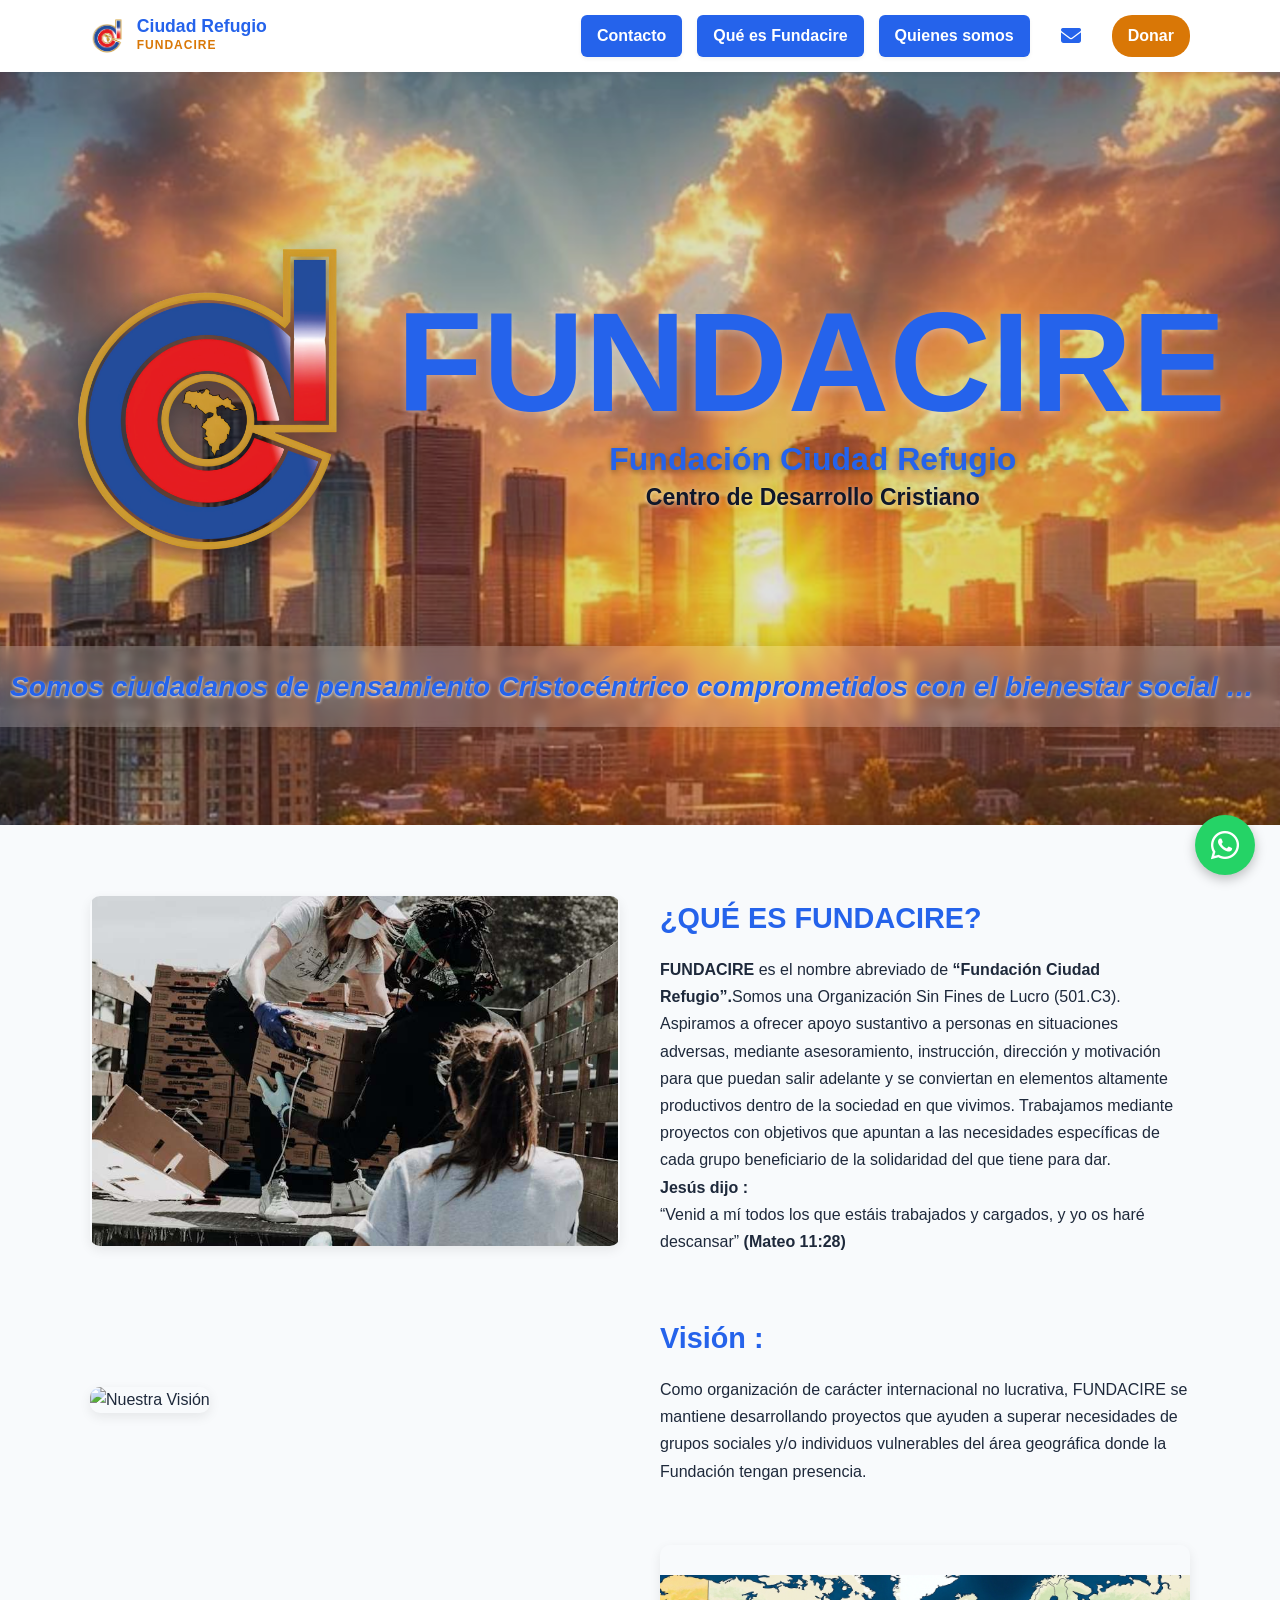
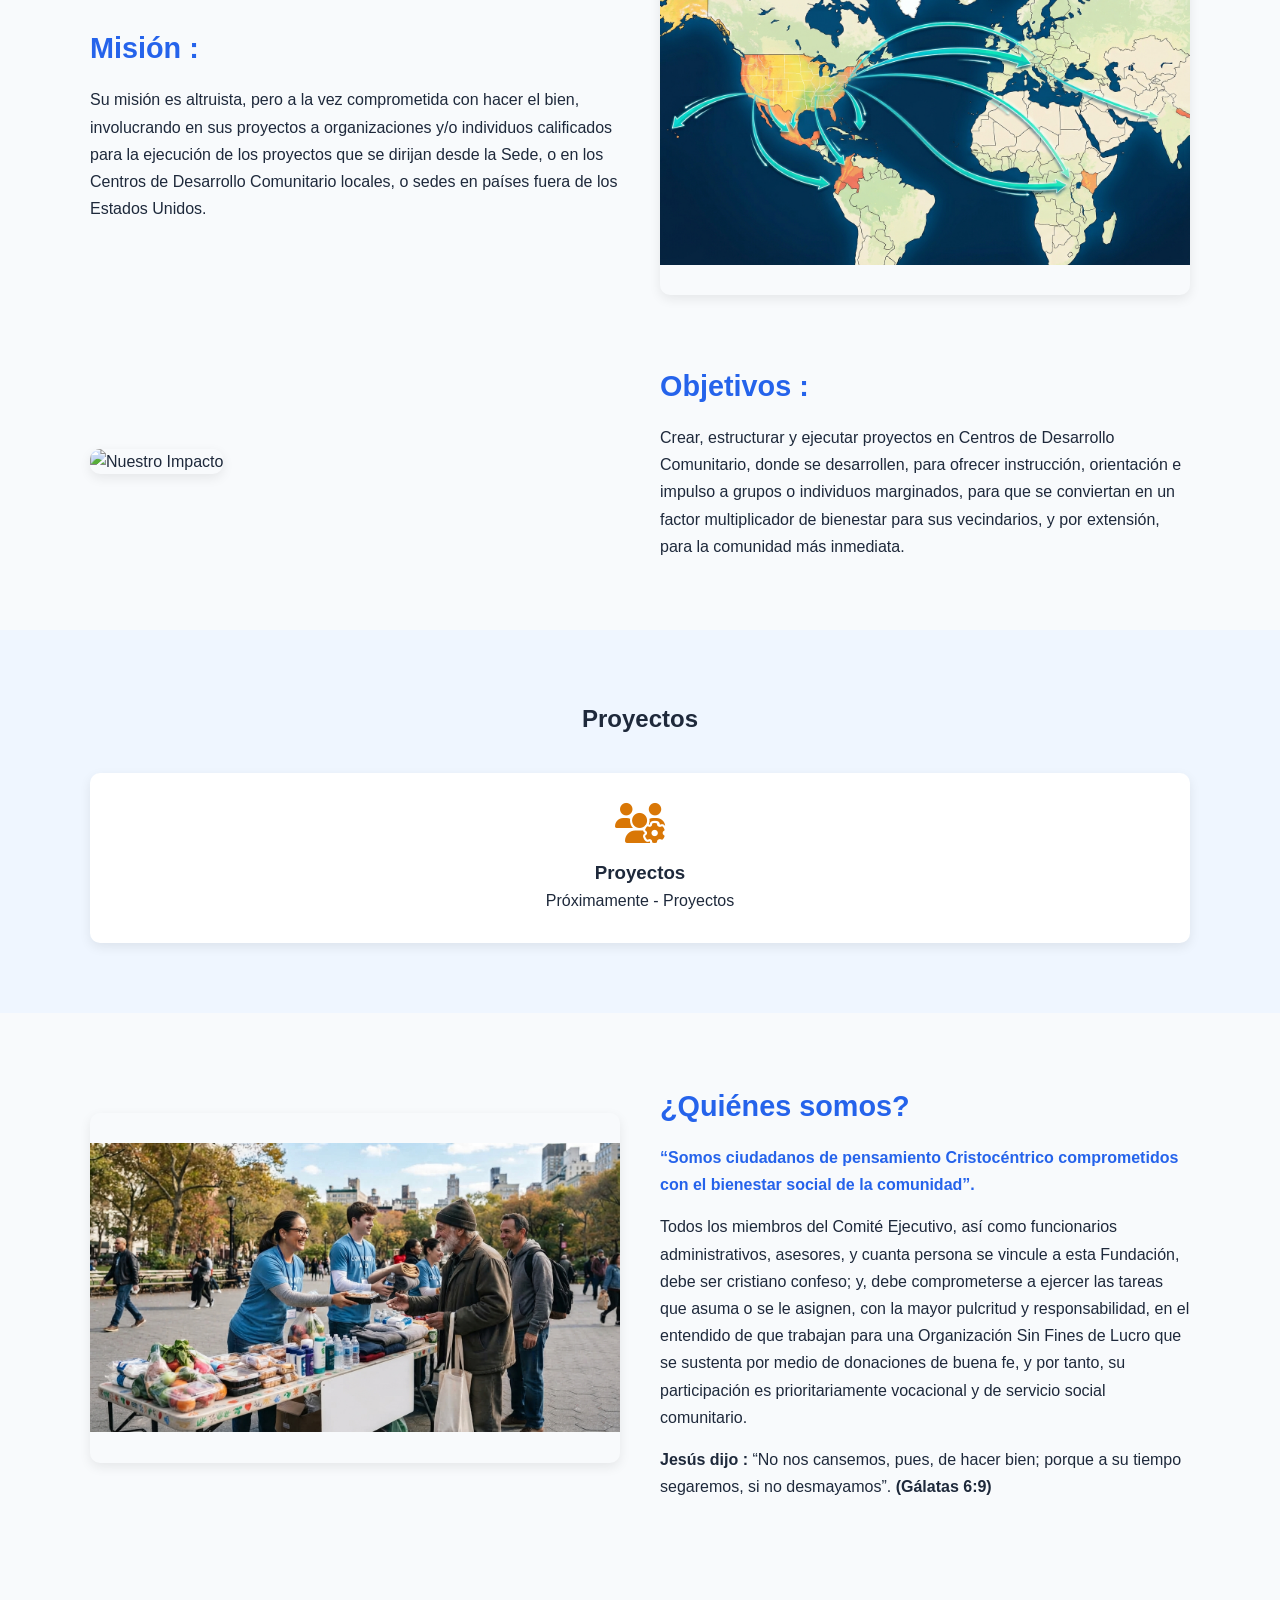
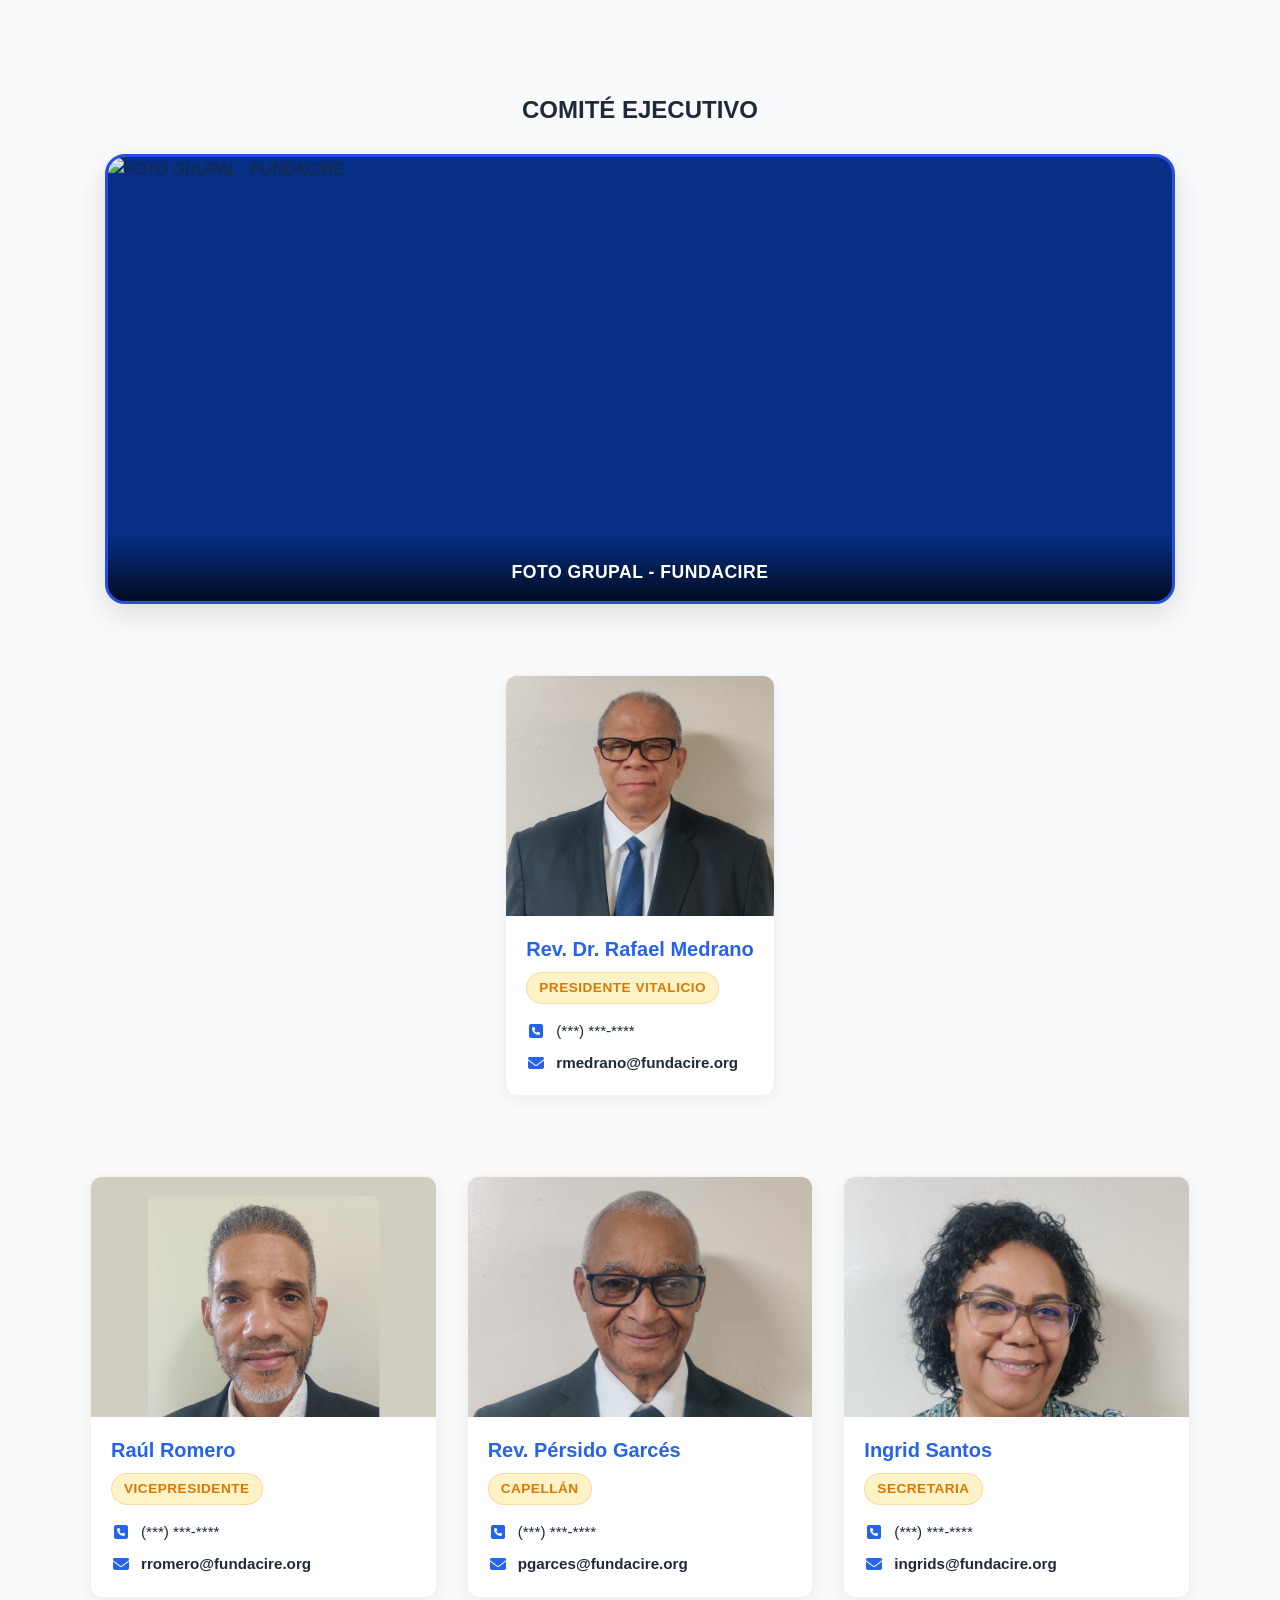
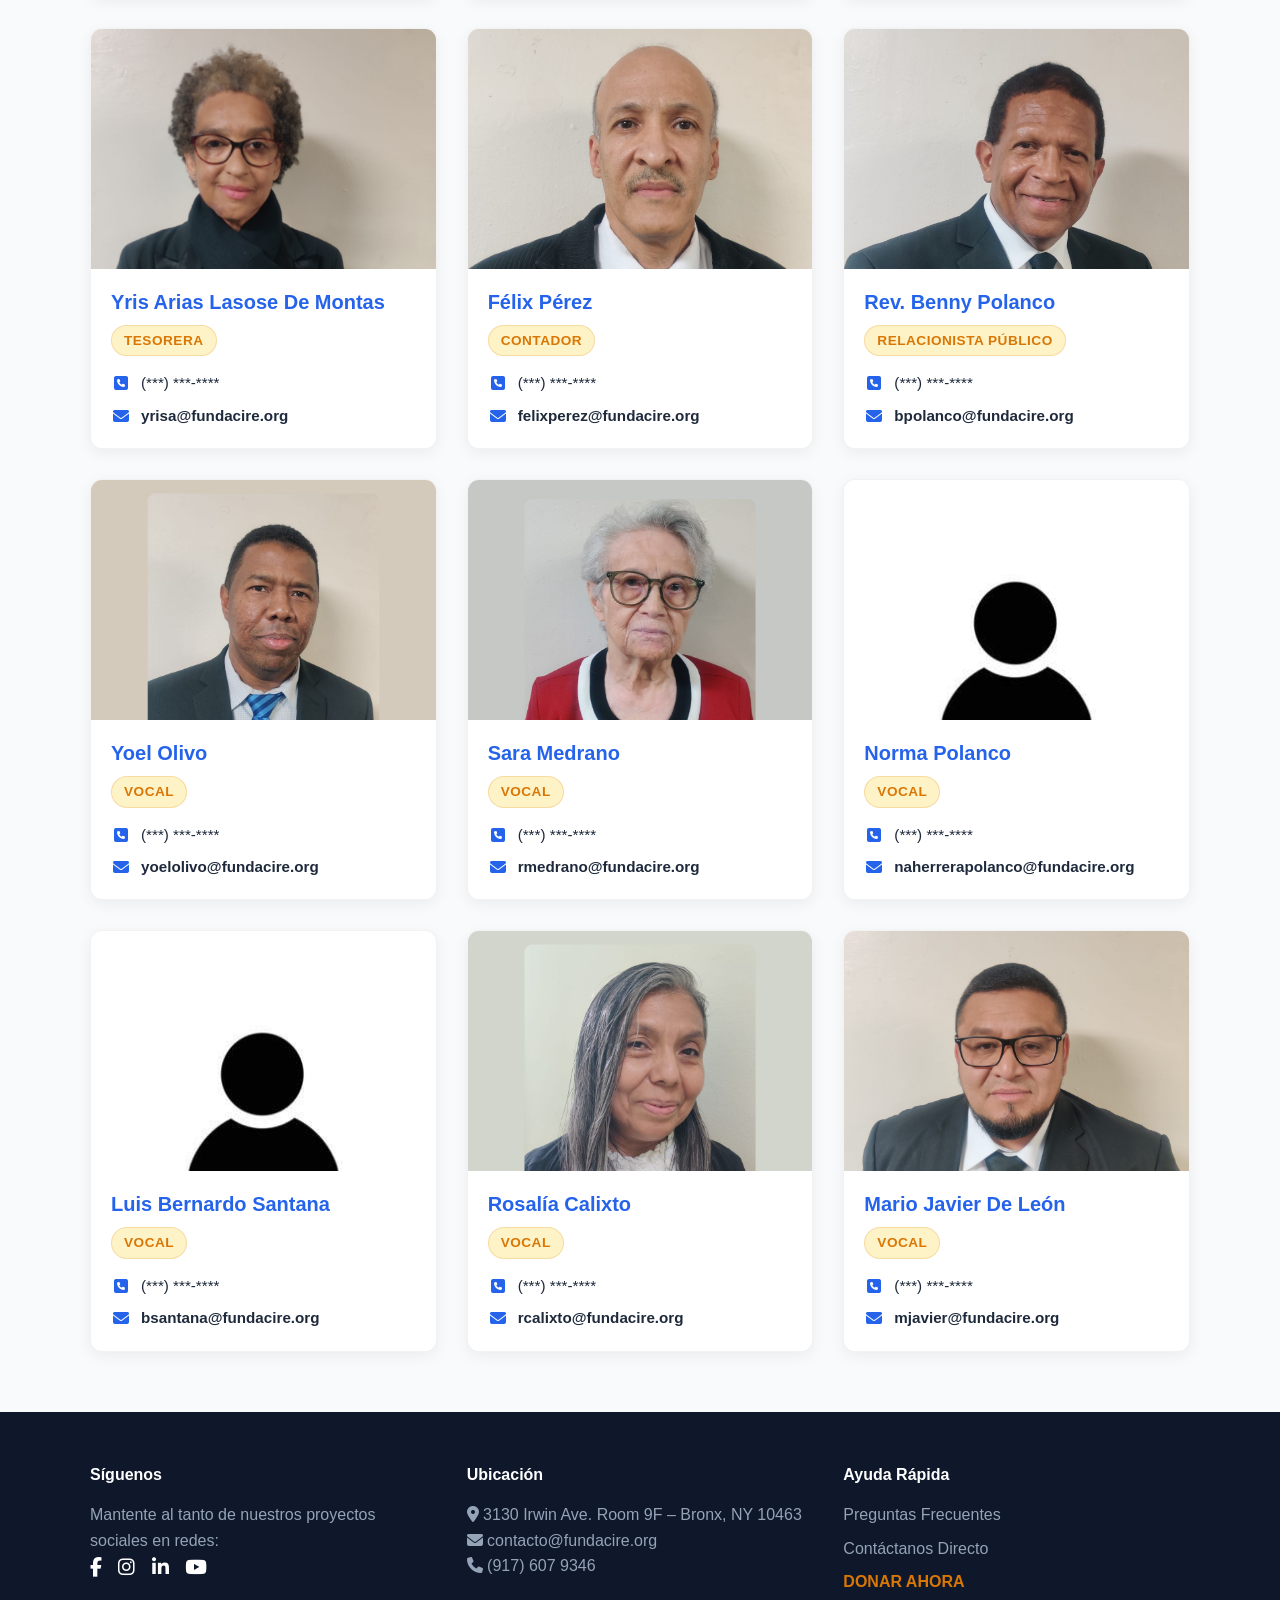
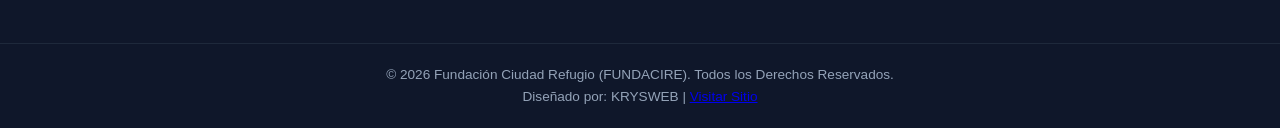
==== commit 137d64dd: "Initial commit" ====
--- a/index.html
+++ b/index.html
@@ -117,7 +117,7 @@
             <!-- Bloque 5: Imagen a la izquierda | Texto a la derecha -->
             <div class="about-row">
                 <div class="image-block">
-                    <img src="objetivos.jpeg" alt="Nuestro Impacto">
+                    <img src="img/Objetivos.png" alt="Nuestro Impacto">
                 </div>
                 <div class="text-block">
                     <h2>Objetivos : </h2>
@@ -169,6 +169,17 @@
         
         <section id="somos">
             <h1 class="page-title text-center">COMITÉ EJECUTIVO</h1>
+            
+        <!-- Contenedor para la Foto Grupal -->
+            <div class="group-photo-container">
+                <div class="group-photo-card">
+                    <img src="img/foto-grupal.jpg" alt="FOTO GRUPAL - FUNDACIRE">
+                    <div class="group-photo-caption">
+                        <span>FOTO GRUPAL - FUNDACIRE</span>
+                    </div>
+                </div>
+            </div>
+            
             <br>
             
             <!-- ÁRBOL JERÁRQUICO: Nivel 1 (Presidente solo arriba) -->
@@ -327,17 +338,6 @@
                         </div>
                     </article>
 
-                </div>
-            </div>
-        </section>
-
-        <!-- 2da Sección: Vocales de la junta (Grilla de 3 Columnas) -->
-        <section class="section" style="margin-top: 60px;">
-            <h2 class="page-title text-center">Vocales</h2>
-            <br>
-            <div class="hierarchy-grid-3">
-                
-
                 <!-- Vocal 3 -->
                 <article class="member-card-vertical">
                     <div class="card-image-wrapper">
@@ -464,9 +464,9 @@
                         </div>
                 </article>
 
+                </div>
             </div>
         </section>
-
     </main>
 
     <footer class="footer">
--- a/styles.css
+++ b/styles.css
@@ -327,7 +327,7 @@
     color: var(--primary-blue) !important;
     font-style: italic !important;
     font-weight: 700 !important;
-    font-size: clamp(0.9rem, 1.4vw, 1.3rem) !important;
+    font-size: clamp(1.2rem, 2.2vw, 1.8rem) !important;
     white-space: nowrap !important;
     overflow: hidden;
     text-overflow: ellipsis;
@@ -962,4 +962,66 @@
     .hierarchy-grid-3 {
         grid-template-columns: 1fr; 
     }
+}
+
+/* ===================================================
+   ESTILOS PARA CONTENEDOR DE FOTO GRUPAL
+   =================================================== */
+
+.group-photo-container {
+    width: 100%;
+    max-width: 1100px; /* Ancho máximo para que luzca grande pero sin desbordarse */
+    margin: 25px auto 45px auto; /* Centrado y separación superior e inferior */
+    padding: 0 15px;
+}
+
+.group-photo-card {
+    position: relative;
+    width: 100%;
+    height: 450px; 
+    border-radius: 20px; 
+    overflow: hidden; 
+    box-shadow: 0 10px 30px rgba(0, 0, 0, 0.12); 
+    border: 3px solid #284de0; 
+    background-color: #053086; 
+}
+
+.group-photo-card img {
+    width: 100%;
+    height: 100%;
+    object-fit: cover; /* Evita que la foto se deforme al llenar el rectángulo */
+    object-position: center; /* Centra la foto perfectamente */
+    transition: transform 0.5s ease;
+}
+
+/* Efecto de zoom sutil al pasar el mouse por encima */
+.group-photo-card:hover img {
+    transform: scale(1.02);
+}
+
+/* Etiqueta opcional flotante en la parte inferior de la foto */
+.group-photo-caption {
+    position: absolute;
+    bottom: 0;
+    left: 0;
+    right: 0;
+    background: linear-gradient(to top, rgba(0, 0, 0, 0.75), transparent);
+    padding: 25px 20px 15px 20px;
+    color: #ffffff;
+    font-weight: 600;
+    font-size: 1.1rem;
+    text-align: center;
+    letter-spacing: 0.5px;
+}
+
+/* Responsividad para pantallas medianas y celulares */
+@media (max-width: 768px) {
+    .group-photo-card {
+        height: 280px; /* Altura más compacta en celulares para que no ocupe toda la pantalla */
+    }
+    
+    .group-photo-caption {
+        font-size: 0.95rem;
+        padding: 20px 15px 10px 15px;
+    }
 }
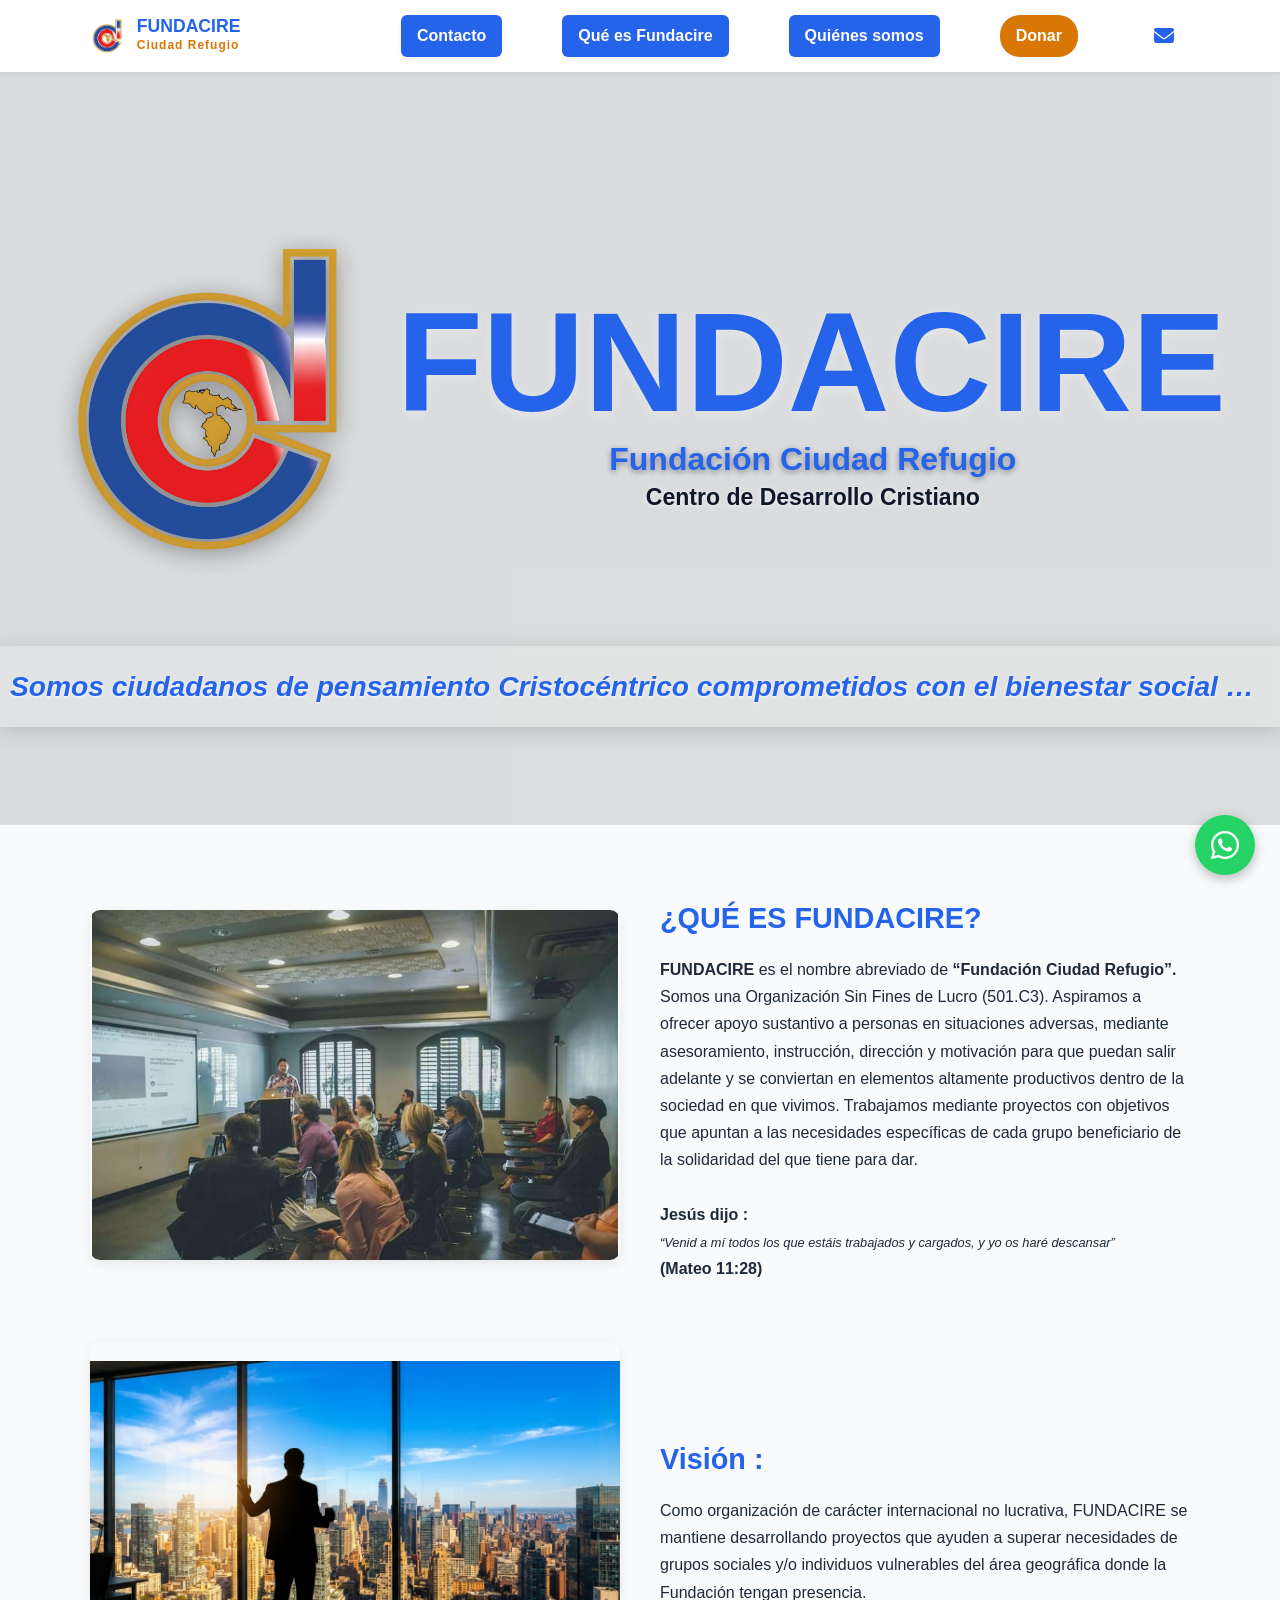
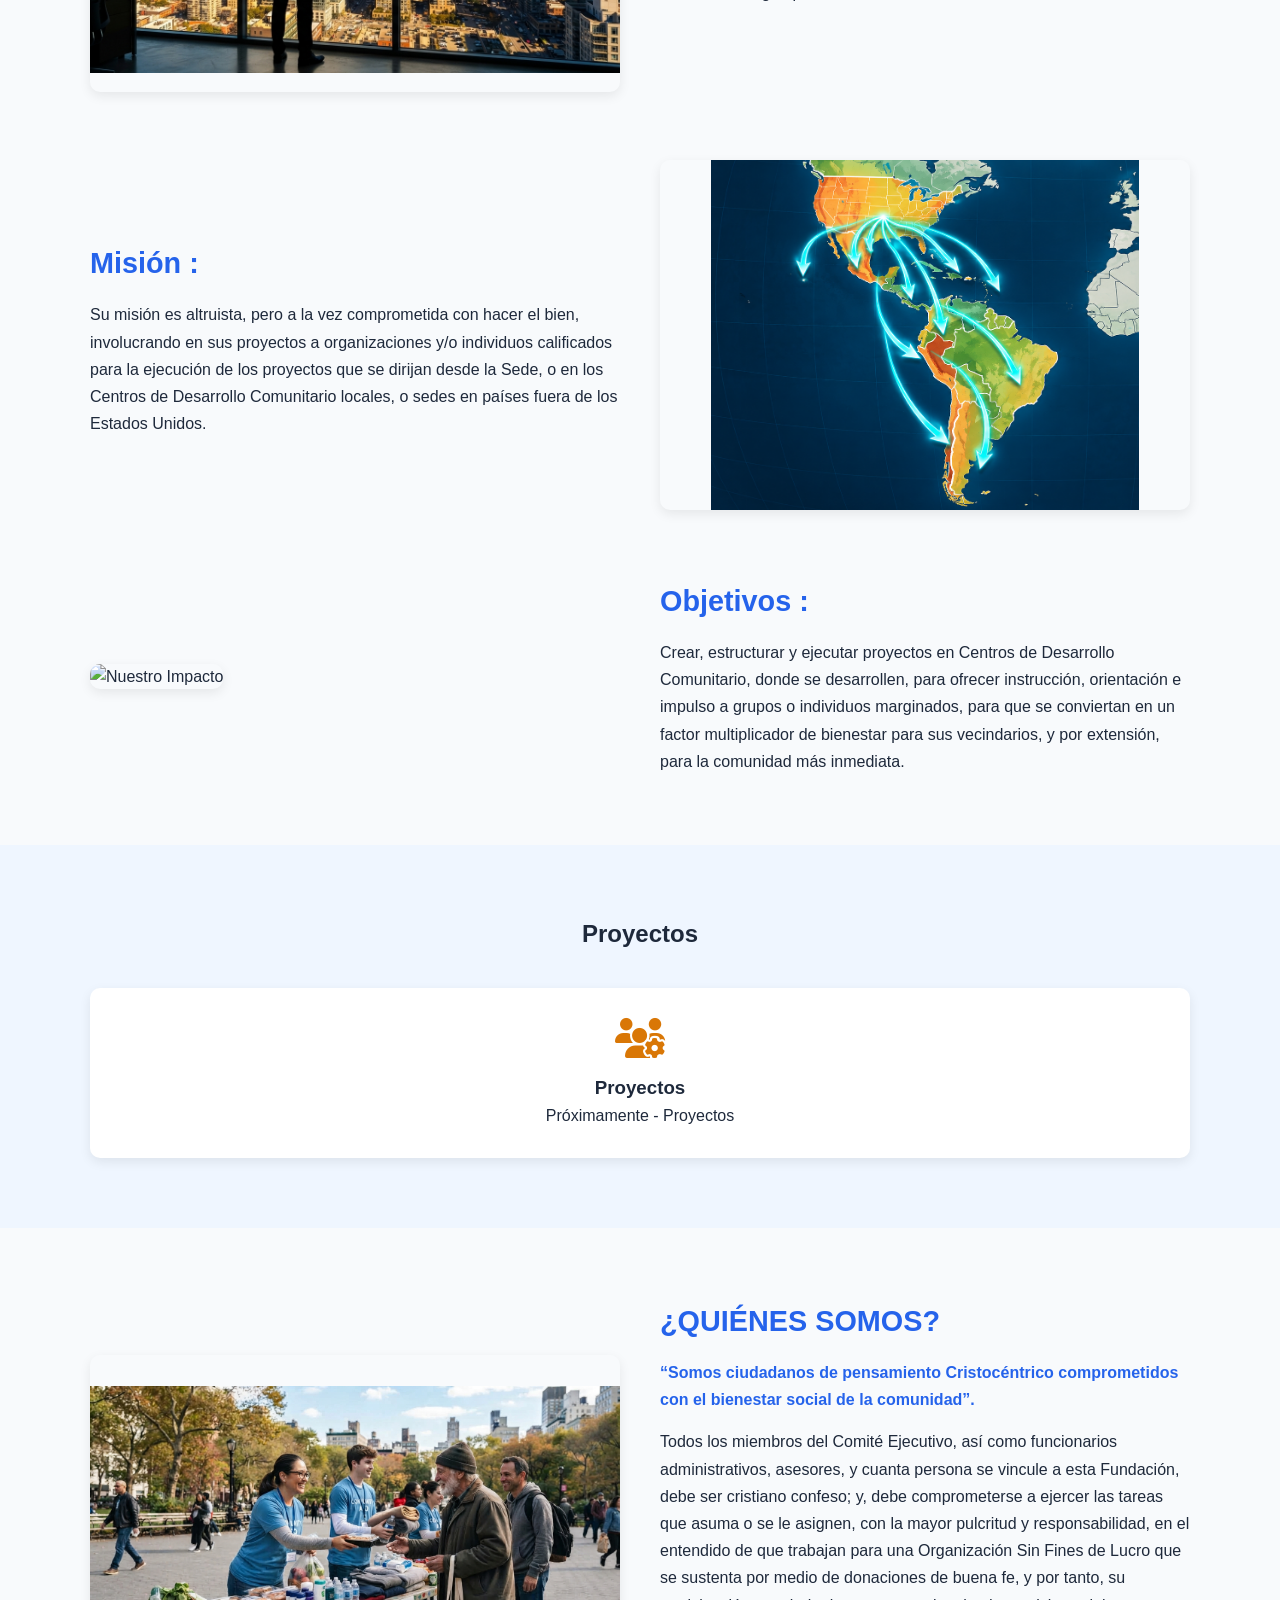
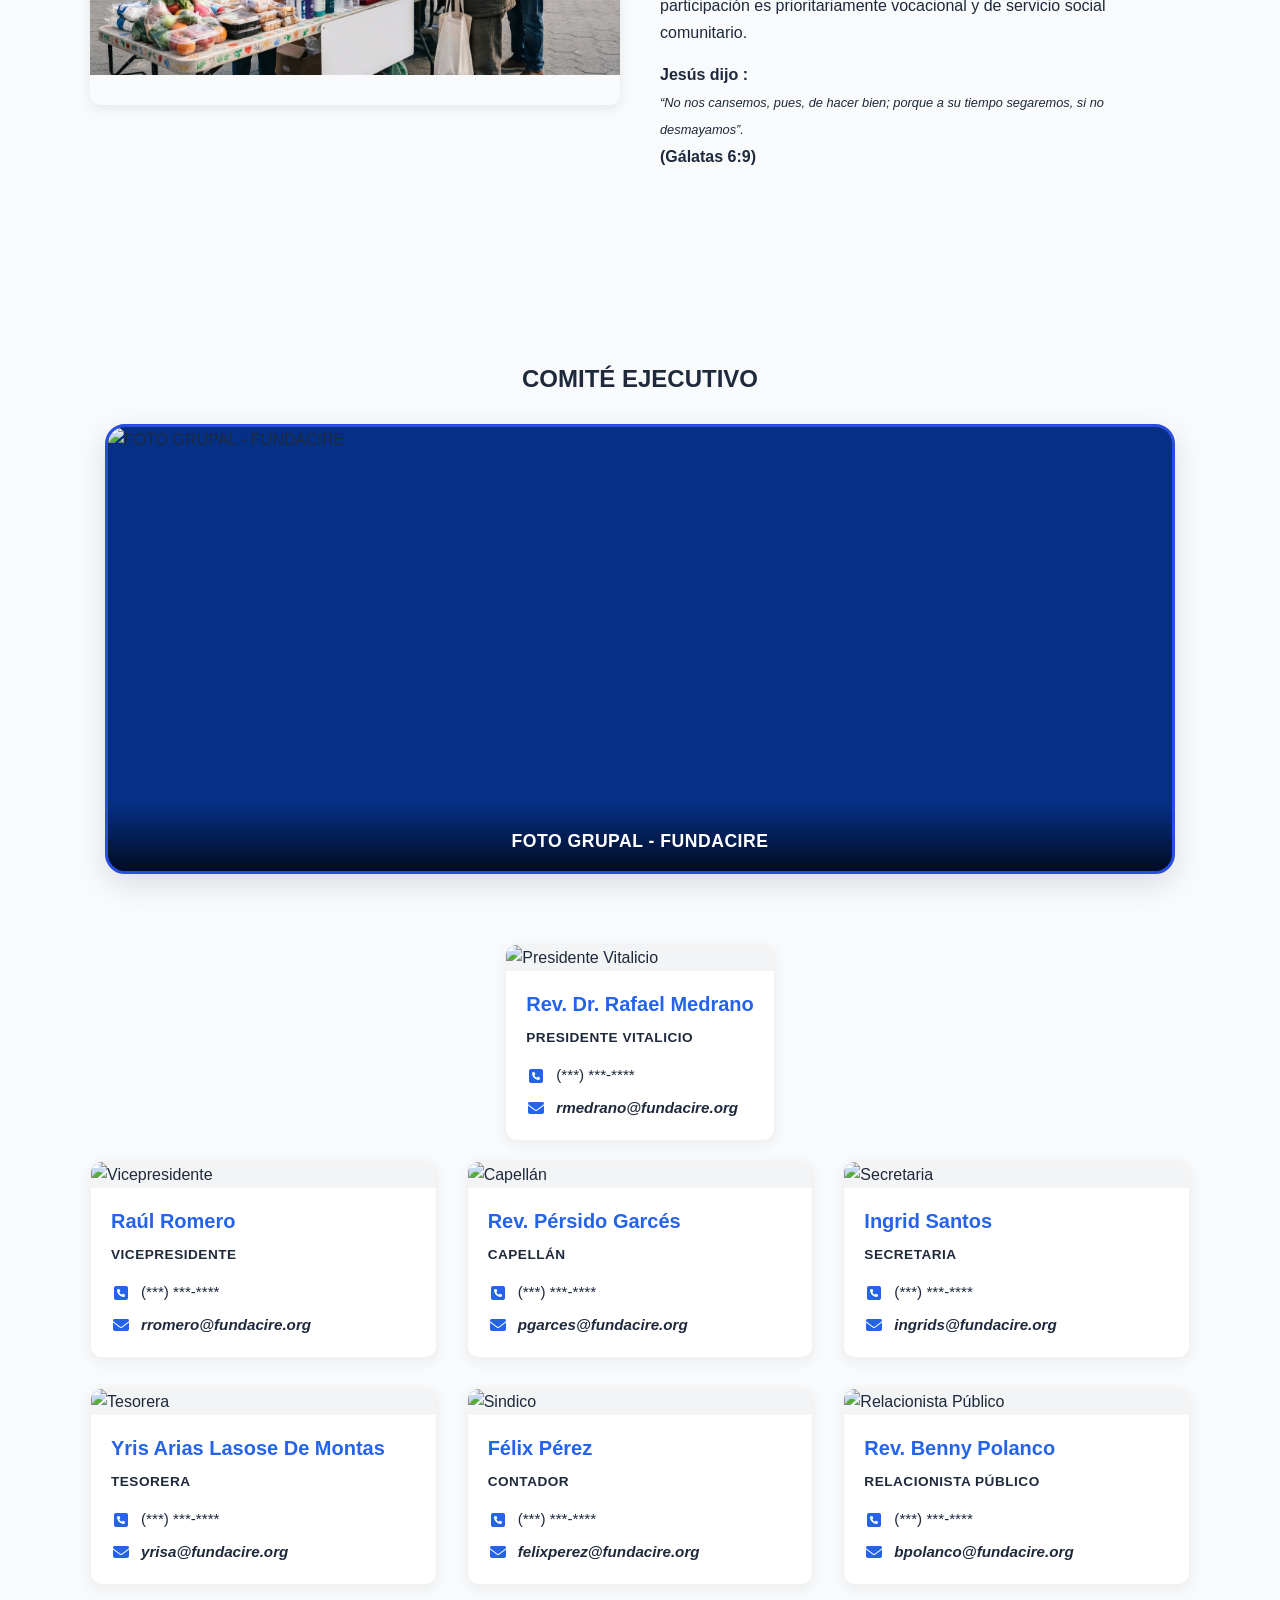
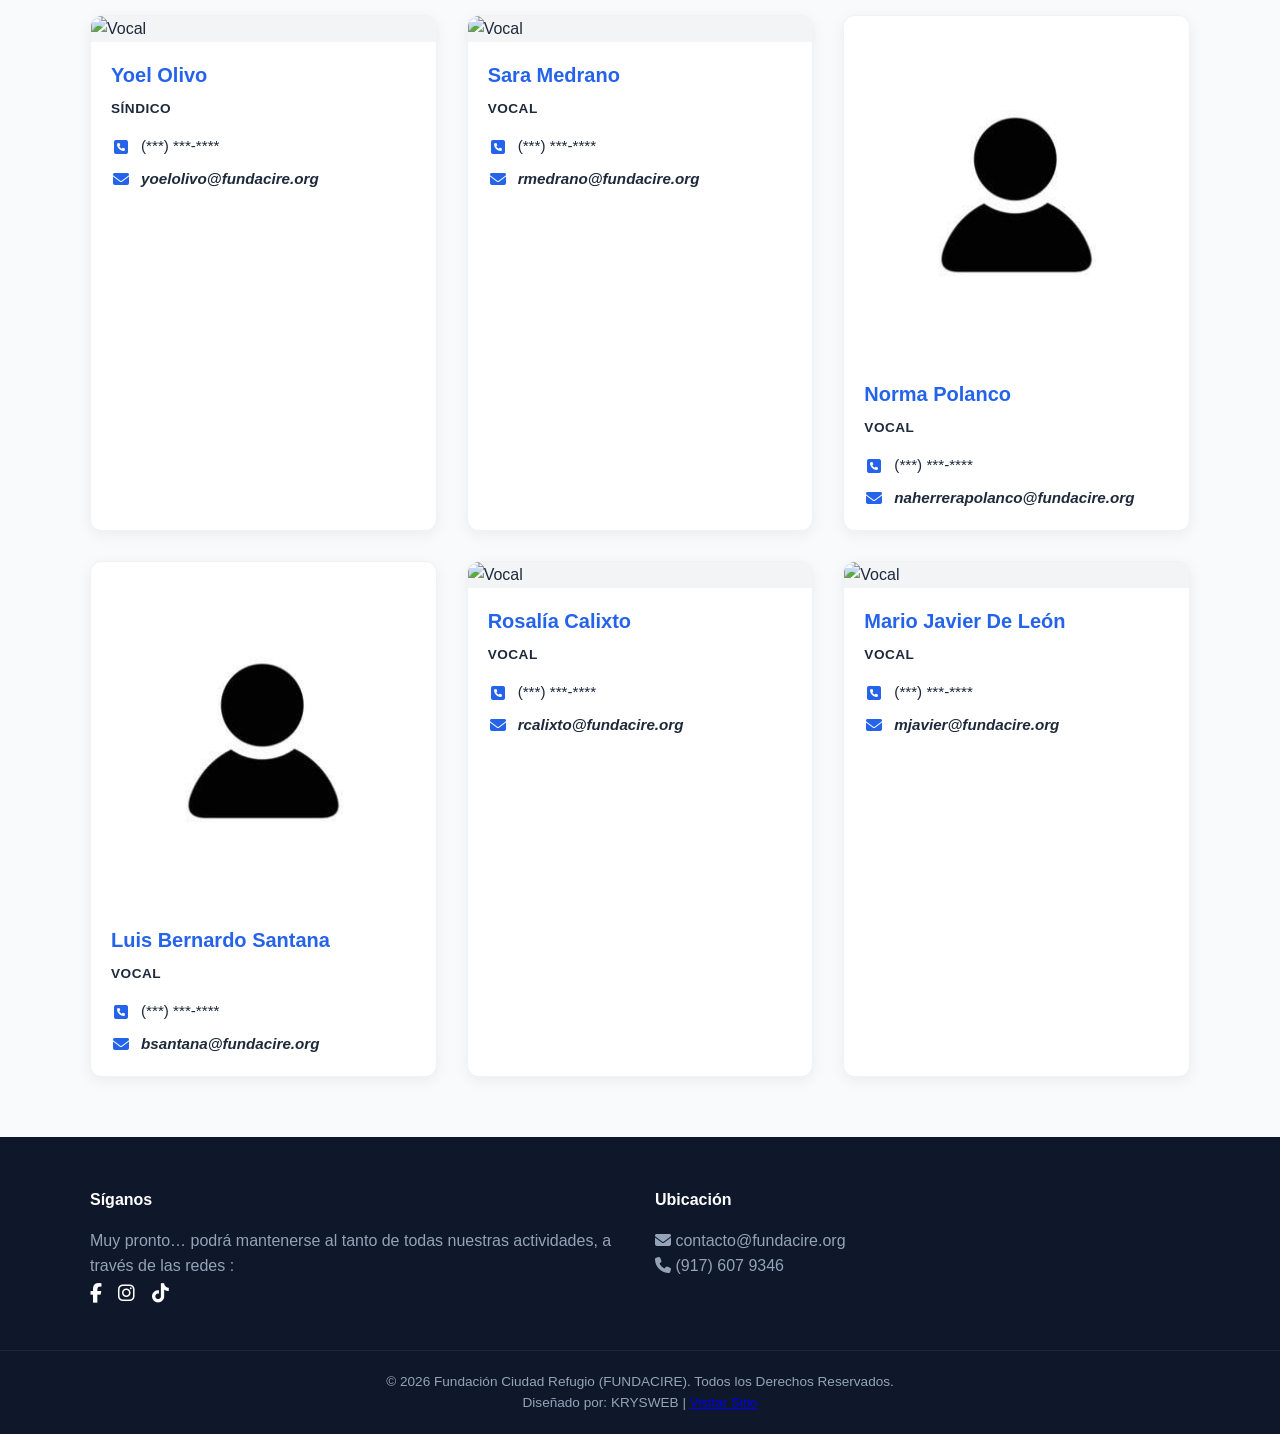
==== commit a7d72177: "Initial commit index" ====
--- a/index.html
+++ b/index.html
@@ -14,8 +14,8 @@
             <a href="index.html" class="logo">
                 <img src="logo.png" alt="FUNDACIRE Logo">
                 <div class="logo-text">
-                    <span class="title">Ciudad Refugio</span>
-                    <span class="subtitle">FUNDACIRE</span>
+                    <span class="title">FUNDACIRE</span>
+                    <span class="subtitle">Ciudad Refugio</span>
                 </div>
             </a>
 
@@ -28,16 +28,14 @@
                 <ul class="nav-links">
                     <li><a href="contacto.html">Contacto</a></li>
                     <li><a href="#nosotros">Qué es Fundacire</a></li>
-                    <li><a href="#q-somos">Quienes somos</a></li>   
-
+                    <li><a href="#q-somos">Quiénes somos</a></li> 
+                    <li><a href="donaciones.html" class="btn-donate-nav">Donar</a></li>
                     <li class="nav-webmail-wrapper">
-                        <a href="https://www.fundacire.org/webmail" target="_blank" rel="noopener noreferrer" class="nav-webmail-btn" aria-label="Correo Electrónico">
+                        <a href="https://www.fundacire.org/webmail" target="_blank" rel="noopener noreferrer" class="nav-webmail-btn" aria-label="Correo electrónico para directivos.">
                             <i class="fa-solid fa-envelope"></i>
-                            <span class="webmail-tooltip">Correo electrónico</span>
+                            <span class="webmail-tooltip">Correo electrónico para directivos.</span>
                         </a>
                     </li>
-
-                    <li><a href="donaciones.html" class="btn-donate-nav">Donar</a></li>
                 </ul>
             </nav>
         </div>
@@ -83,19 +81,19 @@
             <!-- Bloque 1: Imagen a la izquierda | Texto a la derecha -->
             <div class="about-row">
                 <div class="image-block">
-                    <img src="quesfundacire.jpg" alt="Sobre FUNDACIRE">
-                </div>
-                <div class="text-block">
-                    <h2>¿QUÉ ES FUNDACIRE?</h2>
-                    <p><strong>FUNDACIRE</strong> es el nombre abreviado de <strong>“Fundación Ciudad Refugio”.</strong>Somos una Organización Sin Fines de Lucro (501.C3). Aspiramos a ofrecer apoyo sustantivo a personas en situaciones adversas, mediante asesoramiento, instrucción, dirección y motivación para que puedan salir adelante y se conviertan en elementos altamente productivos dentro de la sociedad en que vivimos. Trabajamos mediante proyectos con objetivos que apuntan a las necesidades específicas de cada grupo beneficiario de la solidaridad del que tiene para dar. <br> <strong>Jesús dijo : </strong> <br> “Venid a mí todos los que estáis trabajados y cargados, y yo os haré descansar” <strong>(Mateo 11:28)</strong></p>
-                </div>
+                    <img src="queesfundacire.jpg" alt="Sobre FUNDACIRE">
+                </div>
+                    <div class="text-block">
+                        <h2>¿QUÉ ES FUNDACIRE?</h2>
+                        <p><strong>FUNDACIRE</strong> es el nombre abreviado de <strong>“Fundación Ciudad Refugio”.</strong> Somos una Organización Sin Fines de Lucro (501.C3). Aspiramos a ofrecer apoyo sustantivo a personas en situaciones adversas, mediante asesoramiento, instrucción, dirección y motivación para que puedan salir adelante y se conviertan en elementos altamente productivos dentro de la sociedad en que vivimos. Trabajamos mediante proyectos con objetivos que apuntan a las necesidades específicas de cada grupo beneficiario de la solidaridad del que tiene para dar. <br><br> <strong>Jesús dijo : </strong> <br> <span style="font-size: 0.8em; font-style: italic;">“Venid a mí todos los que estáis trabajados y cargados, y yo os haré descansar” </span><br> <strong>(Mateo 11:28)</strong></p>
+                    </div>
             </div>
 
 
             <!-- Bloque 3: Imagen a la izquierda | Texto a la derecha -->
             <div class="about-row">
                 <div class="image-block">
-                    <img src="https://images.unsplash.com/photo-1524178232363-1fb2b075b655?auto=format&fit=crop&w=800&q=80" alt="Nuestra Visión">
+                    <img src="Visión.png" alt="Nuestra Visión">
                 </div>
                 <div class="text-block">
                     <h2>Visión : </h2>
@@ -106,7 +104,7 @@
             <!-- Bloque 4: Texto a la izquierda | Imagen a la derecha -->
             <div class="about-row reverse">
                 <div class="image-block">
-                    <img src="mision.jpeg" alt="mision">
+                    <img src="Misión.png" alt="mision">
                 </div>
                 <div class="text-block">
                     <h2>Misión : </h2>
@@ -148,7 +146,7 @@
                     <img src="q-somos.jpeg" alt="¿Quiénes Somos? - FUNDACIRE">
                 </div>
                 <div class="text-block">
-                    <h2>¿Quiénes somos?</h2>
+                    <h2>¿QUIÉNES SOMOS?</h2>
                     <p class="subtitle-page" style="margin-top: 0; margin-bottom: 15px; font-weight: 600; color: var(--primary-blue);">
                         “Somos ciudadanos de pensamiento Cristocéntrico comprometidos con el bienestar social de la comunidad”.
                     </p>
@@ -156,7 +154,7 @@
                         Todos los miembros del Comité Ejecutivo, así como funcionarios administrativos, asesores, y cuanta persona se vincule a esta Fundación, debe ser cristiano confeso; y, debe comprometerse a ejercer las tareas que asuma o se le asignen, con la mayor pulcritud y responsabilidad, en el entendido de que trabajan para una Organización Sin Fines de Lucro que se sustenta por medio de donaciones de buena fe, y por tanto, su participación es prioritariamente vocacional y de servicio social comunitario.
                     </p>
                     <p style="margin-top: 15px;">
-                        <strong>Jesús dijo : </strong>“No nos cansemos, pues, de hacer bien; porque a su tiempo segaremos, si no desmayamos”. <strong>(Gálatas 6:9)</strong>
+                        <strong>Jesús dijo : </strong> <br><span style="font-size: 0.8em; font-style: italic;">“No nos cansemos, pues, de hacer bien; porque a su tiempo segaremos, si no desmayamos”.</span><br><strong>(Gálatas 6:9)</strong>
                     </p>
                 </div>
             </div>
@@ -182,8 +180,7 @@
             
             <br>
             
-            <!-- ÁRBOL JERÁRQUICO: Nivel 1 (Presidente solo arriba) -->
-            <div class="hierarchy-tree">
+ <!-- ÁRBOL JERÁRQUICO: Nivel 1 (Presidente solo arriba) -->
                 <div class="hierarchy-top-node">
                     <article class="member-card-vertical">
                         <div class="card-image-wrapper">
@@ -191,15 +188,15 @@
                         </div>
                         <div class="card-text-wrapper member-card-info">
                             <h2 class="member-name">Rev. Dr. Rafael Medrano</h2>
-                            <div class="member-badge">Presidente Vitalicio</div>
-                            <ul class="member-details-list">
-                                <li>
-                                    <i class="fa-solid fa-square-phone"></i>
-                                    <span>(***) ***-****</span>
-                                </li>
-                                <li>
-                                    <i class="fa-solid fa-envelope"></i>
-                                    <span><strong>rmedrano@fundacire.org</strong></span>
+                            <div class="member-badge" style="background-color: transparent; color: inherit; border: none; padding: 0;">Presidente Vitalicio</div>
+                            <ul class="member-details-list">
+                                <li>
+                                    <i class="fa-solid fa-square-phone"></i>
+                                    <span>(***) ***-****</span>
+                                </li>
+                                <li>
+                                    <i class="fa-solid fa-envelope"></i>
+                                    <span><strong style="font-style: italic;">rmedrano@fundacire.org</strong></span>
                                 </li>
                             </ul>
                         </div>
@@ -219,15 +216,15 @@
                         </div>
                         <div class="card-text-wrapper member-card-info">
                             <h2 class="member-name">Raúl Romero</h2>
-                            <div class="member-badge">Vicepresidente</div>
-                            <ul class="member-details-list">
-                                <li>
-                                    <i class="fa-solid fa-square-phone"></i>
-                                    <span>(***) ***-****</span>
-                                </li>
-                                <li>
-                                    <i class="fa-solid fa-envelope"></i>
-                                    <span><strong>rromero@fundacire.org</strong></span>
+                            <div class="member-badge" style="background-color: transparent; color: inherit; border: none; padding: 0;">Vicepresidente</div>
+                            <ul class="member-details-list">
+                                <li>
+                                    <i class="fa-solid fa-square-phone"></i>
+                                    <span>(***) ***-****</span>
+                                </li>
+                                <li>
+                                    <i class="fa-solid fa-envelope"></i>
+                                    <span><strong style="font-style: italic;">rromero@fundacire.org</strong></span>
                                 </li>
                             </ul>
                         </div>
@@ -240,15 +237,15 @@
                         </div>
                         <div class="card-text-wrapper member-card-info">
                             <h2 class="member-name">Rev. Pérsido Garcés</h2>
-                            <div class="member-badge">Capellán</div>
-                            <ul class="member-details-list">
-                                <li>
-                                    <i class="fa-solid fa-square-phone"></i>
-                                    <span>(***) ***-****</span>
-                                </li>
-                                <li>
-                                    <i class="fa-solid fa-envelope"></i>
-                                    <span><strong>pgarces@fundacire.org</strong></span>
+                            <div class="member-badge" style="background-color: transparent; color: inherit; border: none; padding: 0;">Capellán</div>
+                            <ul class="member-details-list">
+                                <li>
+                                    <i class="fa-solid fa-square-phone"></i>
+                                    <span>(***) ***-****</span>
+                                </li>
+                                <li>
+                                    <i class="fa-solid fa-envelope"></i>
+                                    <span><strong style="font-style: italic;">pgarces@fundacire.org</strong></span>
                                 </li>
                             </ul>
                         </div>
@@ -261,15 +258,15 @@
                         </div>
                         <div class="card-text-wrapper member-card-info">
                             <h2 class="member-name">Ingrid Santos</h2>
-                            <div class="member-badge">Secretaria</div>
-                            <ul class="member-details-list">
-                                <li>
-                                    <i class="fa-solid fa-square-phone"></i>
-                                    <span>(***) ***-****</span>
-                                </li>
-                                <li>
-                                    <i class="fa-solid fa-envelope"></i>
-                                    <span><strong>ingrids@fundacire.org</strong></span>
+                            <div class="member-badge" style="background-color: transparent; color: inherit; border: none; padding: 0;">Secretaria</div>
+                            <ul class="member-details-list">
+                                <li>
+                                    <i class="fa-solid fa-square-phone"></i>
+                                    <span>(***) ***-****</span>
+                                </li>
+                                <li>
+                                    <i class="fa-solid fa-envelope"></i>
+                                    <span><strong style="font-style: italic;">ingrids@fundacire.org</strong></span>
                                 </li>
                             </ul>
                         </div>
@@ -282,15 +279,15 @@
                         </div>
                         <div class="card-text-wrapper member-card-info">
                             <h2 class="member-name">Yris Arias Lasose De Montas</h2>
-                            <div class="member-badge">Tesorera</div>
-                            <ul class="member-details-list">
-                                <li>
-                                    <i class="fa-solid fa-square-phone"></i>
-                                    <span>(***) ***-****</span>
-                                </li>
-                                <li>
-                                    <i class="fa-solid fa-envelope"></i>
-                                    <span><strong>yrisa@fundacire.org</strong></span>
+                            <div class="member-badge" style="background-color: transparent; color: inherit; border: none; padding: 0;">Tesorera</div>
+                            <ul class="member-details-list">
+                                <li>
+                                    <i class="fa-solid fa-square-phone"></i>
+                                    <span>(***) ***-****</span>
+                                </li>
+                                <li>
+                                    <i class="fa-solid fa-envelope"></i>
+                                    <span><strong style="font-style: italic;">yrisa@fundacire.org</strong></span>
                                 </li>
                             </ul>
                         </div>
@@ -303,15 +300,15 @@
                         </div>
                         <div class="card-text-wrapper member-card-info">
                             <h2 class="member-name">Félix Pérez</h2>
-                            <div class="member-badge">Contador</div>
-                            <ul class="member-details-list">
-                                <li>
-                                    <i class="fa-solid fa-square-phone"></i>
-                                    <span>(***) ***-****</span>
-                                </li>
-                                <li>
-                                    <i class="fa-solid fa-envelope"></i>
-                                    <span><strong>felixperez@fundacire.org</strong></span>
+                            <div class="member-badge" style="background-color: transparent; color: inherit; border: none; padding: 0;">Contador</div>
+                            <ul class="member-details-list">
+                                <li>
+                                    <i class="fa-solid fa-square-phone"></i>
+                                    <span>(***) ***-****</span>
+                                </li>
+                                <li>
+                                    <i class="fa-solid fa-envelope"></i>
+                                    <span><strong style="font-style: italic;">felixperez@fundacire.org</strong></span>
                                 </li>
                             </ul>
                         </div>
@@ -324,15 +321,15 @@
                         </div>
                         <div class="card-text-wrapper member-card-info">
                             <h2 class="member-name">Rev. Benny Polanco</h2>
-                            <div class="member-badge">Relacionista Público</div>
-                            <ul class="member-details-list">
-                                <li>
-                                    <i class="fa-solid fa-square-phone"></i>
-                                    <span>(***) ***-****</span>
-                                </li>
-                                <li>
-                                    <i class="fa-solid fa-envelope"></i>
-                                    <span><strong>bpolanco@fundacire.org</strong></span>
+                            <div class="member-badge" style="background-color: transparent; color: inherit; border: none; padding: 0;">Relacionista Público</div>
+                            <ul class="member-details-list">
+                                <li>
+                                    <i class="fa-solid fa-square-phone"></i>
+                                    <span>(***) ***-****</span>
+                                </li>
+                                <li>
+                                    <i class="fa-solid fa-envelope"></i>
+                                    <span><strong style="font-style: italic;">bpolanco@fundacire.org</strong></span>
                                 </li>
                             </ul>
                         </div>
@@ -345,15 +342,15 @@
                     </div>
                         <div class="card-text-wrapper member-card-info">
                             <h2 class="member-name">Yoel Olivo</h2>
-                            <div class="member-badge">Vocal</div>
-                            <ul class="member-details-list">
-                                <li>
-                                    <i class="fa-solid fa-square-phone"></i>
-                                    <span>(***) ***-****</span>
-                                </li>
-                                <li>
-                                    <i class="fa-solid fa-envelope"></i>
-                                    <span><strong>yoelolivo@fundacire.org</strong></span>
+                            <div class="member-badge" style="background-color: transparent; color: inherit; border: none; padding: 0;">SÍNDICO</div>
+                            <ul class="member-details-list">
+                                <li>
+                                    <i class="fa-solid fa-square-phone"></i>
+                                    <span>(***) ***-****</span>
+                                </li>
+                                <li>
+                                    <i class="fa-solid fa-envelope"></i>
+                                    <span><strong style="font-style: italic;">yoelolivo@fundacire.org</strong></span>
                                 </li>
                             </ul>
                         </div>
@@ -366,15 +363,15 @@
                     </div>
                         <div class="card-text-wrapper member-card-info">
                             <h2 class="member-name">Sara Medrano</h2>
-                            <div class="member-badge">Vocal</div>
-                            <ul class="member-details-list">
-                                <li>
-                                    <i class="fa-solid fa-square-phone"></i>
-                                    <span>(***) ***-****</span>
-                                </li>
-                                <li>
-                                    <i class="fa-solid fa-envelope"></i>
-                                    <span><strong>rmedrano@fundacire.org</strong></span>
+                            <div class="member-badge" style="background-color: transparent; color: inherit; border: none; padding: 0;">Vocal</div>
+                            <ul class="member-details-list">
+                                <li>
+                                    <i class="fa-solid fa-square-phone"></i>
+                                    <span>(***) ***-****</span>
+                                </li>
+                                <li>
+                                    <i class="fa-solid fa-envelope"></i>
+                                    <span><strong style="font-style: italic;">rmedrano@fundacire.org</strong></span>
                                 </li>
                             </ul>
                         </div>
@@ -387,15 +384,15 @@
                     </div>
                         <div class="card-text-wrapper member-card-info">
                             <h2 class="member-name">Norma Polanco</h2>
-                            <div class="member-badge">Vocal</div>
-                            <ul class="member-details-list">
-                                <li>
-                                    <i class="fa-solid fa-square-phone"></i>
-                                    <span>(***) ***-****</span>
-                                </li>
-                                <li>
-                                    <i class="fa-solid fa-envelope"></i>
-                                    <span><strong>naherrerapolanco@fundacire.org</strong></span>
+                            <div class="member-badge" style="background-color: transparent; color: inherit; border: none; padding: 0;">Vocal</div>
+                            <ul class="member-details-list">
+                                <li>
+                                    <i class="fa-solid fa-square-phone"></i>
+                                    <span>(***) ***-****</span>
+                                </li>
+                                <li>
+                                    <i class="fa-solid fa-envelope"></i>
+                                    <span><strong style="font-style: italic;">naherrerapolanco@fundacire.org</strong></span>
                                 </li>
                             </ul>
                         </div>
@@ -408,15 +405,15 @@
                     </div>
                         <div class="card-text-wrapper member-card-info">
                             <h2 class="member-name">Luis Bernardo Santana</h2>
-                            <div class="member-badge">Vocal</div>
-                            <ul class="member-details-list">
-                                <li>
-                                    <i class="fa-solid fa-square-phone"></i>
-                                    <span>(***) ***-****</span>
-                                </li>
-                                <li>
-                                    <i class="fa-solid fa-envelope"></i>
-                                    <span><strong>bsantana@fundacire.org</strong></span>
+                            <div class="member-badge" style="background-color: transparent; color: inherit; border: none; padding: 0;">Vocal</div>
+                            <ul class="member-details-list">
+                                <li>
+                                    <i class="fa-solid fa-square-phone"></i>
+                                    <span>(***) ***-****</span>
+                                </li>
+                                <li>
+                                    <i class="fa-solid fa-envelope"></i>
+                                    <span><strong style="font-style: italic;">bsantana@fundacire.org</strong></span>
                                 </li>
                             </ul>
                         </div>
@@ -429,15 +426,15 @@
                     </div>
                         <div class="card-text-wrapper member-card-info">
                             <h2 class="member-name">Rosalía Calixto</h2>
-                            <div class="member-badge">Vocal</div>
-                            <ul class="member-details-list">
-                                <li>
-                                    <i class="fa-solid fa-square-phone"></i>
-                                    <span>(***) ***-****</span>
-                                </li>
-                                <li>
-                                    <i class="fa-solid fa-envelope"></i>
-                                    <span><strong>rcalixto@fundacire.org</strong></span>
+                            <div class="member-badge" style="background-color: transparent; color: inherit; border: none; padding: 0;">Vocal</div>
+                            <ul class="member-details-list">
+                                <li>
+                                    <i class="fa-solid fa-square-phone"></i>
+                                    <span>(***) ***-****</span>
+                                </li>
+                                <li>
+                                    <i class="fa-solid fa-envelope"></i>
+                                    <span><strong style="font-style: italic;">rcalixto@fundacire.org</strong></span>
                                 </li>
                             </ul>
                         </div>
@@ -450,19 +447,20 @@
                     </div>
                         <div class="card-text-wrapper member-card-info">
                             <h2 class="member-name">Mario Javier De León</h2>
-                            <div class="member-badge">Vocal</div>
-                            <ul class="member-details-list">
-                                <li>
-                                    <i class="fa-solid fa-square-phone"></i>
-                                    <span>(***) ***-****</span>
-                                </li>
-                                <li>
-                                    <i class="fa-solid fa-envelope"></i>
-                                    <span><strong>mjavier@fundacire.org</strong></span>
+                            <div class="member-badge" style="background-color: transparent; color: inherit; border: none; padding: 0;">Vocal</div>
+                            <ul class="member-details-list">
+                                <li>
+                                    <i class="fa-solid fa-square-phone"></i>
+                                    <span>(***) ***-****</span>
+                                </li>
+                                <li>
+                                    <i class="fa-solid fa-envelope"></i>
+                                    <span><strong style="font-style: italic;">mjavier@fundacire.org</strong></span>
                                 </li>
                             </ul>
                         </div>
                 </article>
+                </div>
 
                 </div>
             </div>
@@ -472,28 +470,18 @@
     <footer class="footer">
         <div class="container footer-grid">
             <div class="footer-col">
-                <h4>Síguenos</h4>
-                <p>Mantente al tanto de nuestros proyectos sociales en redes:</p>
+                <h4>Síganos</h4>
+                <p>Muy pronto… podrá mantenerse al tanto de todas nuestras actividades, a través de las redes :</p>
                 <div class="social-links">
                     <a href="#"><i class="fa-brands fa-facebook-f"></i></a>
                     <a href="#"><i class="fa-brands fa-instagram"></i></a>
-                    <a href="#"><i class="fa-brands fa-linkedin-in"></i></a>
-                    <a href="#"><i class="fa-brands fa-youtube"></i></a>
+                    <a href="#"><i class="fa-brands fa-tiktok"></i></a>
                 </div>
             </div>
             <div class="footer-col">
                 <h4>Ubicación</h4>
-                <p><i class="fa-solid fa-location-dot"></i> 3130 Irwin Ave. Room 9F – Bronx, NY 10463</p>
                 <p><i class="fa-solid fa-envelope"></i> contacto@fundacire.org</p>
                 <p><i class="fa-solid fa-phone"></i> (917) 607 9346 </p>
-            </div>
-            <div class="footer-col">
-                <h4>Ayuda Rápida</h4>
-                <ul class="footer-links">
-                    <li><a href="#">Preguntas Frecuentes</a></li>
-                    <li><a href="contacto.html">Contáctanos Directo</a></li>
-                    <li><a href="donaciones.html" class="highlight-link">DONAR AHORA</a></li>
-                </ul>
             </div>
         </div>
         <div class="footer-bottom">
--- a/styles.css
+++ b/styles.css
@@ -117,7 +117,7 @@
     display: flex;
     list-style: none;
     align-items: center;
-    gap: 15px;
+    gap: 60px;
 }
 
 /* Contenedor azul corporativo en cada <li> */
@@ -188,7 +188,7 @@
 .hero {
     position: relative;
     min-height: 85vh;
-    background: url('banner.png') center center / cover no-repeat; 
+    background: url('img/fondo-hero.jpg') center center / cover no-repeat; 
     display: flex;
     align-items: center;
     justify-content: center;
@@ -423,6 +423,10 @@
 .form-group label { display: block; margin-bottom: 6px; font-weight: 600; }
 .form-group input, .form-group textarea {
     width: 100%; padding: 10px; border: 1px solid #cbd5e1; border-radius: 6px;
+}
+/* Textarea fijo para evitar redimensionamiento del usuario */
+.form-group textarea {
+    resize: none;
 }
 
 .qr-code { width: 160px; height: 160px; margin: 15px 0; }
@@ -902,7 +906,7 @@
     margin-top: 20px;
 }
 
-/* Estructura interna de cada tarjeta vertical (Imagen arriba, Texto abajo) */
+/* Estructura interna de cada tarjeta vertical (Imagen arriba completa, Texto abajo) */
 .member-card-vertical {
     background: #ffffff;
     border-radius: 12px;
@@ -919,19 +923,22 @@
     box-shadow: 0 8px 25px rgba(0, 0, 0, 0.1);
 }
 
-/* Contenedor de la imagen arriba con proporción fija limpia */
+/* Contenedor de la imagen arriba adaptado para mostrarla completa */
 .member-card-vertical .card-image-wrapper {
     width: 100%;
-    height: 240px; /* Altura uniforme para todas las fotos */
+    height: auto; 
     overflow: hidden;
     background-color: #f3f4f6;
+    display: flex;
+    justify-content: center;
+    align-items: center;
 }
 
 .member-card-vertical .card-image-wrapper img {
     width: 100%;
-    height: 100%;
-    object-fit: cover; /* Asegura que la foto llene el espacio sin deformarse */
-    object-position: top center;
+    height: auto;
+    object-fit: contain; /* Mantiene la foto completa sin recortar los bordes */
+    display: block;
 }
 
 /* Contenedor del texto debajo de la imagen */
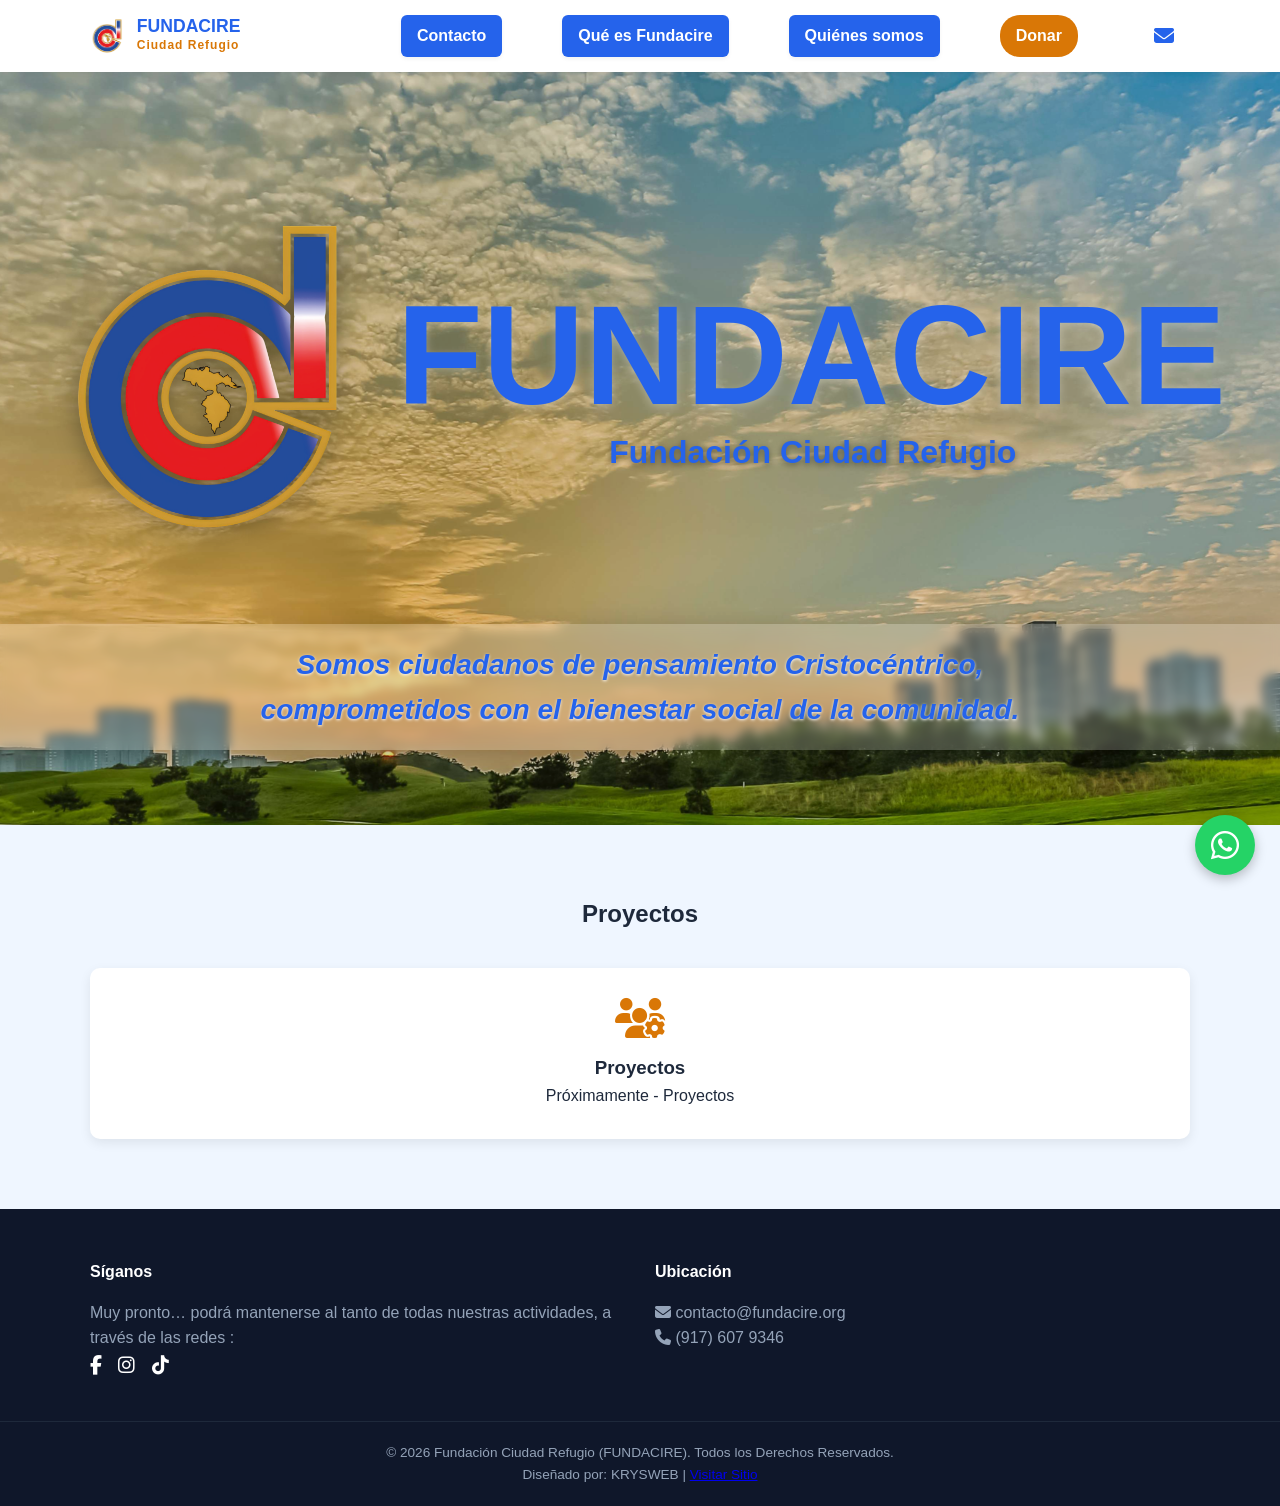
==== commit db9e90d3: "Initial commit" ====
--- a/index.html
+++ b/index.html
@@ -19,16 +19,16 @@
                 </div>
             </a>
 
-        <!-- Botón del menú desplegable para móviles/tablets -->
-        <button class="menu-toggle" id="menuToggle" aria-label="Abrir menú">
-            <i class="fa-solid fa-bars"></i>
-        </button>
+            <!-- Botón del menú desplegable para móviles/tablets -->
+            <button class="menu-toggle" id="menuToggle" aria-label="Abrir menú">
+                <i class="fa-solid fa-bars"></i>
+            </button>
 
             <nav id="navMenu">
                 <ul class="nav-links">
                     <li><a href="contacto.html">Contacto</a></li>
-                    <li><a href="#nosotros">Qué es Fundacire</a></li>
-                    <li><a href="#q-somos">Quiénes somos</a></li> 
+                    <li><a href="nosotros.html">Qué es Fundacire</a></li>
+                    <li><a href="q-somos.html">Quiénes somos</a></li> 
                     <li><a href="donaciones.html" class="btn-donate-nav">Donar</a></li>
                     <li class="nav-webmail-wrapper">
                         <a href="https://www.fundacire.org/webmail" target="_blank" rel="noopener noreferrer" class="nav-webmail-btn" aria-label="Correo electrónico para directivos.">
@@ -41,7 +41,7 @@
         </div>
     </header>
 
-<section class="hero">
+    <section class="hero">
         <div class="hero-overlay"></div>
         
         <div class="hero-main-wrapper">
@@ -57,7 +57,6 @@
                     <!-- Párrafos FUERA de la caja transparente, debajo y centrados respecto a FUNDACIRE -->
                     <div class="hero-external-titles">
                         <p class="hero-main-subtitle">Fundación Ciudad Refugio</p>
-                        <p class="hero-main-center-desc">Centro de Desarrollo Cristiano</p>
                     </div>
                 </div>
             </div>
@@ -66,7 +65,7 @@
                 <div class="container hero-translucent-container">
                     <div class="hero-translucent-content">
                         <!-- Párrafos Cursivos -->
-                        <p class="p-italic-blue">Somos ciudadanos de pensamiento Cristocéntrico comprometidos con el bienestar social de la comunidad</p>
+                        <p class="p-italic-blue">Somos ciudadanos de pensamiento Cristocéntrico, <br> comprometidos con el bienestar social de la comunidad. </p>
                     </div>
                 </div>
             </div>
@@ -74,59 +73,8 @@
         </div>
     </section>
 
-    <!-- Sección con id="nosotros" para el botón "Qué es Fundacire" -->
-    <section id="nosotros" class="section">
-        <div class="container about-segments">
-            
-            <!-- Bloque 1: Imagen a la izquierda | Texto a la derecha -->
-            <div class="about-row">
-                <div class="image-block">
-                    <img src="queesfundacire.jpg" alt="Sobre FUNDACIRE">
-                </div>
-                    <div class="text-block">
-                        <h2>¿QUÉ ES FUNDACIRE?</h2>
-                        <p><strong>FUNDACIRE</strong> es el nombre abreviado de <strong>“Fundación Ciudad Refugio”.</strong> Somos una Organización Sin Fines de Lucro (501.C3). Aspiramos a ofrecer apoyo sustantivo a personas en situaciones adversas, mediante asesoramiento, instrucción, dirección y motivación para que puedan salir adelante y se conviertan en elementos altamente productivos dentro de la sociedad en que vivimos. Trabajamos mediante proyectos con objetivos que apuntan a las necesidades específicas de cada grupo beneficiario de la solidaridad del que tiene para dar. <br><br> <strong>Jesús dijo : </strong> <br> <span style="font-size: 0.8em; font-style: italic;">“Venid a mí todos los que estáis trabajados y cargados, y yo os haré descansar” </span><br> <strong>(Mateo 11:28)</strong></p>
-                    </div>
-            </div>
-
-
-            <!-- Bloque 3: Imagen a la izquierda | Texto a la derecha -->
-            <div class="about-row">
-                <div class="image-block">
-                    <img src="Visión.png" alt="Nuestra Visión">
-                </div>
-                <div class="text-block">
-                    <h2>Visión : </h2>
-                    <p>Como organización de carácter internacional no lucrativa, FUNDACIRE se mantiene desarrollando proyectos que ayuden a superar necesidades de grupos sociales y/o individuos vulnerables del área geográfica donde la Fundación tengan presencia.</p>
-                </div>
-            </div>
-
-            <!-- Bloque 4: Texto a la izquierda | Imagen a la derecha -->
-            <div class="about-row reverse">
-                <div class="image-block">
-                    <img src="Misión.png" alt="mision">
-                </div>
-                <div class="text-block">
-                    <h2>Misión : </h2>
-                    <p>Su misión es altruista, pero a la vez comprometida con hacer el bien, involucrando en sus proyectos a organizaciones y/o individuos calificados para la ejecución de los proyectos que se dirijan desde la Sede, o en los Centros de Desarrollo Comunitario locales, o sedes en países fuera de los Estados Unidos.</p>
-                </div>
-            </div>
-
-            <!-- Bloque 5: Imagen a la izquierda | Texto a la derecha -->
-            <div class="about-row">
-                <div class="image-block">
-                    <img src="img/Objetivos.png" alt="Nuestro Impacto">
-                </div>
-                <div class="text-block">
-                    <h2>Objetivos : </h2>
-                    <p>Crear, estructurar y ejecutar proyectos en Centros de Desarrollo Comunitario, donde se desarrollen, para ofrecer instrucción, orientación e impulso a grupos o individuos marginados, para que se conviertan en un factor multiplicador de bienestar para sus vecindarios, y por extensión, para la comunidad más inmediata.</p>
-                </div>
-            </div>
-
-        </div>
-    </section>
-
-        <section id="servicios" class="section bg-pastel-blue">
+    <!-- Sección de Proyectos en el Inicio -->
+    <section id="servicios" class="section bg-pastel-blue">
         <div class="container text-center">
             <h2>Proyectos</h2>
             <div class="cards-grid">
@@ -138,334 +86,6 @@
             </div>
         </div>
     </section>
-
-<section id="q-somos" class="section">
-        <div class="container">
-            <div class="about-row">
-                <div class="image-block">
-                    <img src="q-somos.jpeg" alt="¿Quiénes Somos? - FUNDACIRE">
-                </div>
-                <div class="text-block">
-                    <h2>¿QUIÉNES SOMOS?</h2>
-                    <p class="subtitle-page" style="margin-top: 0; margin-bottom: 15px; font-weight: 600; color: var(--primary-blue);">
-                        “Somos ciudadanos de pensamiento Cristocéntrico comprometidos con el bienestar social de la comunidad”.
-                    </p>
-                    <p>
-                        Todos los miembros del Comité Ejecutivo, así como funcionarios administrativos, asesores, y cuanta persona se vincule a esta Fundación, debe ser cristiano confeso; y, debe comprometerse a ejercer las tareas que asuma o se le asignen, con la mayor pulcritud y responsabilidad, en el entendido de que trabajan para una Organización Sin Fines de Lucro que se sustenta por medio de donaciones de buena fe, y por tanto, su participación es prioritariamente vocacional y de servicio social comunitario.
-                    </p>
-                    <p style="margin-top: 15px;">
-                        <strong>Jesús dijo : </strong> <br><span style="font-size: 0.8em; font-style: italic;">“No nos cansemos, pues, de hacer bien; porque a su tiempo segaremos, si no desmayamos”.</span><br><strong>(Gálatas 6:9)</strong>
-                    </p>
-                </div>
-            </div>
-        </div>
-    </section>
-
-    <!-- Contenido Principal -->
- <!-- Contenido Principal -->
-    <main class="container page-padding">
-        
-        <section id="somos">
-            <h1 class="page-title text-center">COMITÉ EJECUTIVO</h1>
-            
-        <!-- Contenedor para la Foto Grupal -->
-            <div class="group-photo-container">
-                <div class="group-photo-card">
-                    <img src="img/foto-grupal.jpg" alt="FOTO GRUPAL - FUNDACIRE">
-                    <div class="group-photo-caption">
-                        <span>FOTO GRUPAL - FUNDACIRE</span>
-                    </div>
-                </div>
-            </div>
-            
-            <br>
-            
- <!-- ÁRBOL JERÁRQUICO: Nivel 1 (Presidente solo arriba) -->
-                <div class="hierarchy-top-node">
-                    <article class="member-card-vertical">
-                        <div class="card-image-wrapper">
-                            <img src="img/Rafael Medrano - Presidente.jpeg" alt="Presidente Vitalicio">
-                        </div>
-                        <div class="card-text-wrapper member-card-info">
-                            <h2 class="member-name">Rev. Dr. Rafael Medrano</h2>
-                            <div class="member-badge" style="background-color: transparent; color: inherit; border: none; padding: 0;">Presidente Vitalicio</div>
-                            <ul class="member-details-list">
-                                <li>
-                                    <i class="fa-solid fa-square-phone"></i>
-                                    <span>(***) ***-****</span>
-                                </li>
-                                <li>
-                                    <i class="fa-solid fa-envelope"></i>
-                                    <span><strong style="font-style: italic;">rmedrano@fundacire.org</strong></span>
-                                </li>
-                            </ul>
-                        </div>
-                    </article>
-                </div>
-
-                <!-- Línea de conexión visual del árbol (Opcional pero elegante) -->
-                <div class="tree-connector"></div>
-
-                <!-- Nivel 2: Grilla de 3 columnas para el resto del Comité Ejecutivo -->
-                <div class="hierarchy-grid-3">
-                    
-                    <!-- Tarjeta 2: Vicepresidente -->
-                    <article class="member-card-vertical">
-                        <div class="card-image-wrapper">
-                            <img src="img/Raúl Romero - Vicepresidente.jpg" alt="Vicepresidente">
-                        </div>
-                        <div class="card-text-wrapper member-card-info">
-                            <h2 class="member-name">Raúl Romero</h2>
-                            <div class="member-badge" style="background-color: transparent; color: inherit; border: none; padding: 0;">Vicepresidente</div>
-                            <ul class="member-details-list">
-                                <li>
-                                    <i class="fa-solid fa-square-phone"></i>
-                                    <span>(***) ***-****</span>
-                                </li>
-                                <li>
-                                    <i class="fa-solid fa-envelope"></i>
-                                    <span><strong style="font-style: italic;">rromero@fundacire.org</strong></span>
-                                </li>
-                            </ul>
-                        </div>
-                    </article>
-
-                    <!-- Tarjeta 6: Capellán -->
-                    <article class="member-card-vertical">
-                        <div class="card-image-wrapper">
-                            <img src="img/Pércido Garces - Capellán.jpeg" alt="Capellán">
-                        </div>
-                        <div class="card-text-wrapper member-card-info">
-                            <h2 class="member-name">Rev. Pérsido Garcés</h2>
-                            <div class="member-badge" style="background-color: transparent; color: inherit; border: none; padding: 0;">Capellán</div>
-                            <ul class="member-details-list">
-                                <li>
-                                    <i class="fa-solid fa-square-phone"></i>
-                                    <span>(***) ***-****</span>
-                                </li>
-                                <li>
-                                    <i class="fa-solid fa-envelope"></i>
-                                    <span><strong style="font-style: italic;">pgarces@fundacire.org</strong></span>
-                                </li>
-                            </ul>
-                        </div>
-                    </article>
-
-                    <!-- Tarjeta 3: Secretaria -->
-                    <article class="member-card-vertical">
-                        <div class="card-image-wrapper">
-                            <img src="img/Ingrid Santos.jpeg" alt="Secretaria">
-                        </div>
-                        <div class="card-text-wrapper member-card-info">
-                            <h2 class="member-name">Ingrid Santos</h2>
-                            <div class="member-badge" style="background-color: transparent; color: inherit; border: none; padding: 0;">Secretaria</div>
-                            <ul class="member-details-list">
-                                <li>
-                                    <i class="fa-solid fa-square-phone"></i>
-                                    <span>(***) ***-****</span>
-                                </li>
-                                <li>
-                                    <i class="fa-solid fa-envelope"></i>
-                                    <span><strong style="font-style: italic;">ingrids@fundacire.org</strong></span>
-                                </li>
-                            </ul>
-                        </div>
-                    </article>
-
-                    <!-- Tarjeta 4: Tesorera -->
-                    <article class="member-card-vertical">
-                        <div class="card-image-wrapper">
-                            <img src="img/Yris Arias.jpeg" alt="Tesorera">
-                        </div>
-                        <div class="card-text-wrapper member-card-info">
-                            <h2 class="member-name">Yris Arias Lasose De Montas</h2>
-                            <div class="member-badge" style="background-color: transparent; color: inherit; border: none; padding: 0;">Tesorera</div>
-                            <ul class="member-details-list">
-                                <li>
-                                    <i class="fa-solid fa-square-phone"></i>
-                                    <span>(***) ***-****</span>
-                                </li>
-                                <li>
-                                    <i class="fa-solid fa-envelope"></i>
-                                    <span><strong style="font-style: italic;">yrisa@fundacire.org</strong></span>
-                                </li>
-                            </ul>
-                        </div>
-                    </article>
-
-                    <!-- Tarjeta 5: Síndico -->
-                    <article class="member-card-vertical">
-                        <div class="card-image-wrapper">
-                            <img src="img/Felix Perez.jpeg" alt="Sindico">
-                        </div>
-                        <div class="card-text-wrapper member-card-info">
-                            <h2 class="member-name">Félix Pérez</h2>
-                            <div class="member-badge" style="background-color: transparent; color: inherit; border: none; padding: 0;">Contador</div>
-                            <ul class="member-details-list">
-                                <li>
-                                    <i class="fa-solid fa-square-phone"></i>
-                                    <span>(***) ***-****</span>
-                                </li>
-                                <li>
-                                    <i class="fa-solid fa-envelope"></i>
-                                    <span><strong style="font-style: italic;">felixperez@fundacire.org</strong></span>
-                                </li>
-                            </ul>
-                        </div>
-                    </article>
-
-                    <!-- Tarjeta 7: Relacionista Público -->
-                    <article class="member-card-vertical">
-                        <div class="card-image-wrapper">
-                            <img src="img/Benny Polanco.jpeg" alt="Relacionista Público">
-                        </div>
-                        <div class="card-text-wrapper member-card-info">
-                            <h2 class="member-name">Rev. Benny Polanco</h2>
-                            <div class="member-badge" style="background-color: transparent; color: inherit; border: none; padding: 0;">Relacionista Público</div>
-                            <ul class="member-details-list">
-                                <li>
-                                    <i class="fa-solid fa-square-phone"></i>
-                                    <span>(***) ***-****</span>
-                                </li>
-                                <li>
-                                    <i class="fa-solid fa-envelope"></i>
-                                    <span><strong style="font-style: italic;">bpolanco@fundacire.org</strong></span>
-                                </li>
-                            </ul>
-                        </div>
-                    </article>
-
-                <!-- Vocal 3 -->
-                <article class="member-card-vertical">
-                    <div class="card-image-wrapper">
-                        <img src="img/Yoel Olivo.jpg" alt="Vocal">
-                    </div>
-                        <div class="card-text-wrapper member-card-info">
-                            <h2 class="member-name">Yoel Olivo</h2>
-                            <div class="member-badge" style="background-color: transparent; color: inherit; border: none; padding: 0;">SÍNDICO</div>
-                            <ul class="member-details-list">
-                                <li>
-                                    <i class="fa-solid fa-square-phone"></i>
-                                    <span>(***) ***-****</span>
-                                </li>
-                                <li>
-                                    <i class="fa-solid fa-envelope"></i>
-                                    <span><strong style="font-style: italic;">yoelolivo@fundacire.org</strong></span>
-                                </li>
-                            </ul>
-                        </div>
-                </article>
-
-                <!-- Vocal 1 -->
-                <article class="member-card-vertical">
-                    <div class="card-image-wrapper">
-                        <img src="img/Sara Medrano.jpg" alt="Vocal">
-                    </div>
-                        <div class="card-text-wrapper member-card-info">
-                            <h2 class="member-name">Sara Medrano</h2>
-                            <div class="member-badge" style="background-color: transparent; color: inherit; border: none; padding: 0;">Vocal</div>
-                            <ul class="member-details-list">
-                                <li>
-                                    <i class="fa-solid fa-square-phone"></i>
-                                    <span>(***) ***-****</span>
-                                </li>
-                                <li>
-                                    <i class="fa-solid fa-envelope"></i>
-                                    <span><strong style="font-style: italic;">rmedrano@fundacire.org</strong></span>
-                                </li>
-                            </ul>
-                        </div>
-                </article>
-
-                <!-- Vocal 2 -->
-                <article class="member-card-vertical">
-                    <div class="card-image-wrapper">
-                        <img src="user.jpeg" alt="Vocal">
-                    </div>
-                        <div class="card-text-wrapper member-card-info">
-                            <h2 class="member-name">Norma Polanco</h2>
-                            <div class="member-badge" style="background-color: transparent; color: inherit; border: none; padding: 0;">Vocal</div>
-                            <ul class="member-details-list">
-                                <li>
-                                    <i class="fa-solid fa-square-phone"></i>
-                                    <span>(***) ***-****</span>
-                                </li>
-                                <li>
-                                    <i class="fa-solid fa-envelope"></i>
-                                    <span><strong style="font-style: italic;">naherrerapolanco@fundacire.org</strong></span>
-                                </li>
-                            </ul>
-                        </div>
-                </article>
-
-                <!-- Vocal 4 -->
-                <article class="member-card-vertical">
-                    <div class="card-image-wrapper">
-                        <img src="user.jpeg" alt="Vocal">
-                    </div>
-                        <div class="card-text-wrapper member-card-info">
-                            <h2 class="member-name">Luis Bernardo Santana</h2>
-                            <div class="member-badge" style="background-color: transparent; color: inherit; border: none; padding: 0;">Vocal</div>
-                            <ul class="member-details-list">
-                                <li>
-                                    <i class="fa-solid fa-square-phone"></i>
-                                    <span>(***) ***-****</span>
-                                </li>
-                                <li>
-                                    <i class="fa-solid fa-envelope"></i>
-                                    <span><strong style="font-style: italic;">bsantana@fundacire.org</strong></span>
-                                </li>
-                            </ul>
-                        </div>
-                </article>
-
-                <!-- Vocal 5 -->
-                <article class="member-card-vertical">
-                    <div class="card-image-wrapper">
-                        <img src="img/Rosalía Calixto.jpg" alt="Vocal">
-                    </div>
-                        <div class="card-text-wrapper member-card-info">
-                            <h2 class="member-name">Rosalía Calixto</h2>
-                            <div class="member-badge" style="background-color: transparent; color: inherit; border: none; padding: 0;">Vocal</div>
-                            <ul class="member-details-list">
-                                <li>
-                                    <i class="fa-solid fa-square-phone"></i>
-                                    <span>(***) ***-****</span>
-                                </li>
-                                <li>
-                                    <i class="fa-solid fa-envelope"></i>
-                                    <span><strong style="font-style: italic;">rcalixto@fundacire.org</strong></span>
-                                </li>
-                            </ul>
-                        </div>
-                </article>
-
-                <!-- Vocal 6 -->
-                <article class="member-card-vertical">
-                    <div class="card-image-wrapper">
-                        <img src="img/Mario Javier de León.jpeg" alt="Vocal">
-                    </div>
-                        <div class="card-text-wrapper member-card-info">
-                            <h2 class="member-name">Mario Javier De León</h2>
-                            <div class="member-badge" style="background-color: transparent; color: inherit; border: none; padding: 0;">Vocal</div>
-                            <ul class="member-details-list">
-                                <li>
-                                    <i class="fa-solid fa-square-phone"></i>
-                                    <span>(***) ***-****</span>
-                                </li>
-                                <li>
-                                    <i class="fa-solid fa-envelope"></i>
-                                    <span><strong style="font-style: italic;">mjavier@fundacire.org</strong></span>
-                                </li>
-                            </ul>
-                        </div>
-                </article>
-                </div>
-
-                </div>
-            </div>
-        </section>
-    </main>
 
     <footer class="footer">
         <div class="container footer-grid">
@@ -491,7 +111,7 @@
     </footer>
 
     <!-- Botón Flotante de WhatsApp -->
-    <a href="https://wa.me/#########?text=Hola,%20deseo%20más%20información%20sobre%20la%20Fundación%20Ciudad%20Refugio" class="whatsapp-btn" target="_blank" rel="noopener noreferrer" aria-label="Contactar por WhatsApp">
+    <a href="https://wa.me/19176079346?text=Hola,%20deseo%20más%20información%20sobre%20la%20Fundación%20Ciudad%20Refugio" class="whatsapp-btn" target="_blank" rel="noopener noreferrer" aria-label="Contactar por WhatsApp">
         <i class="fa-brands fa-whatsapp"></i>
     </a>
 
--- a/styles.css
+++ b/styles.css
@@ -327,7 +327,7 @@
     color: var(--primary-blue) !important;
     font-style: italic !important;
     font-weight: 700 !important;
-    font-size: clamp(1.2rem, 2.2vw, 1.8rem) !important;
+    font-size: clamp(1.2rem, 2.2vw, 1.9rem) !important;
     white-space: nowrap !important;
     overflow: hidden;
     text-overflow: ellipsis;
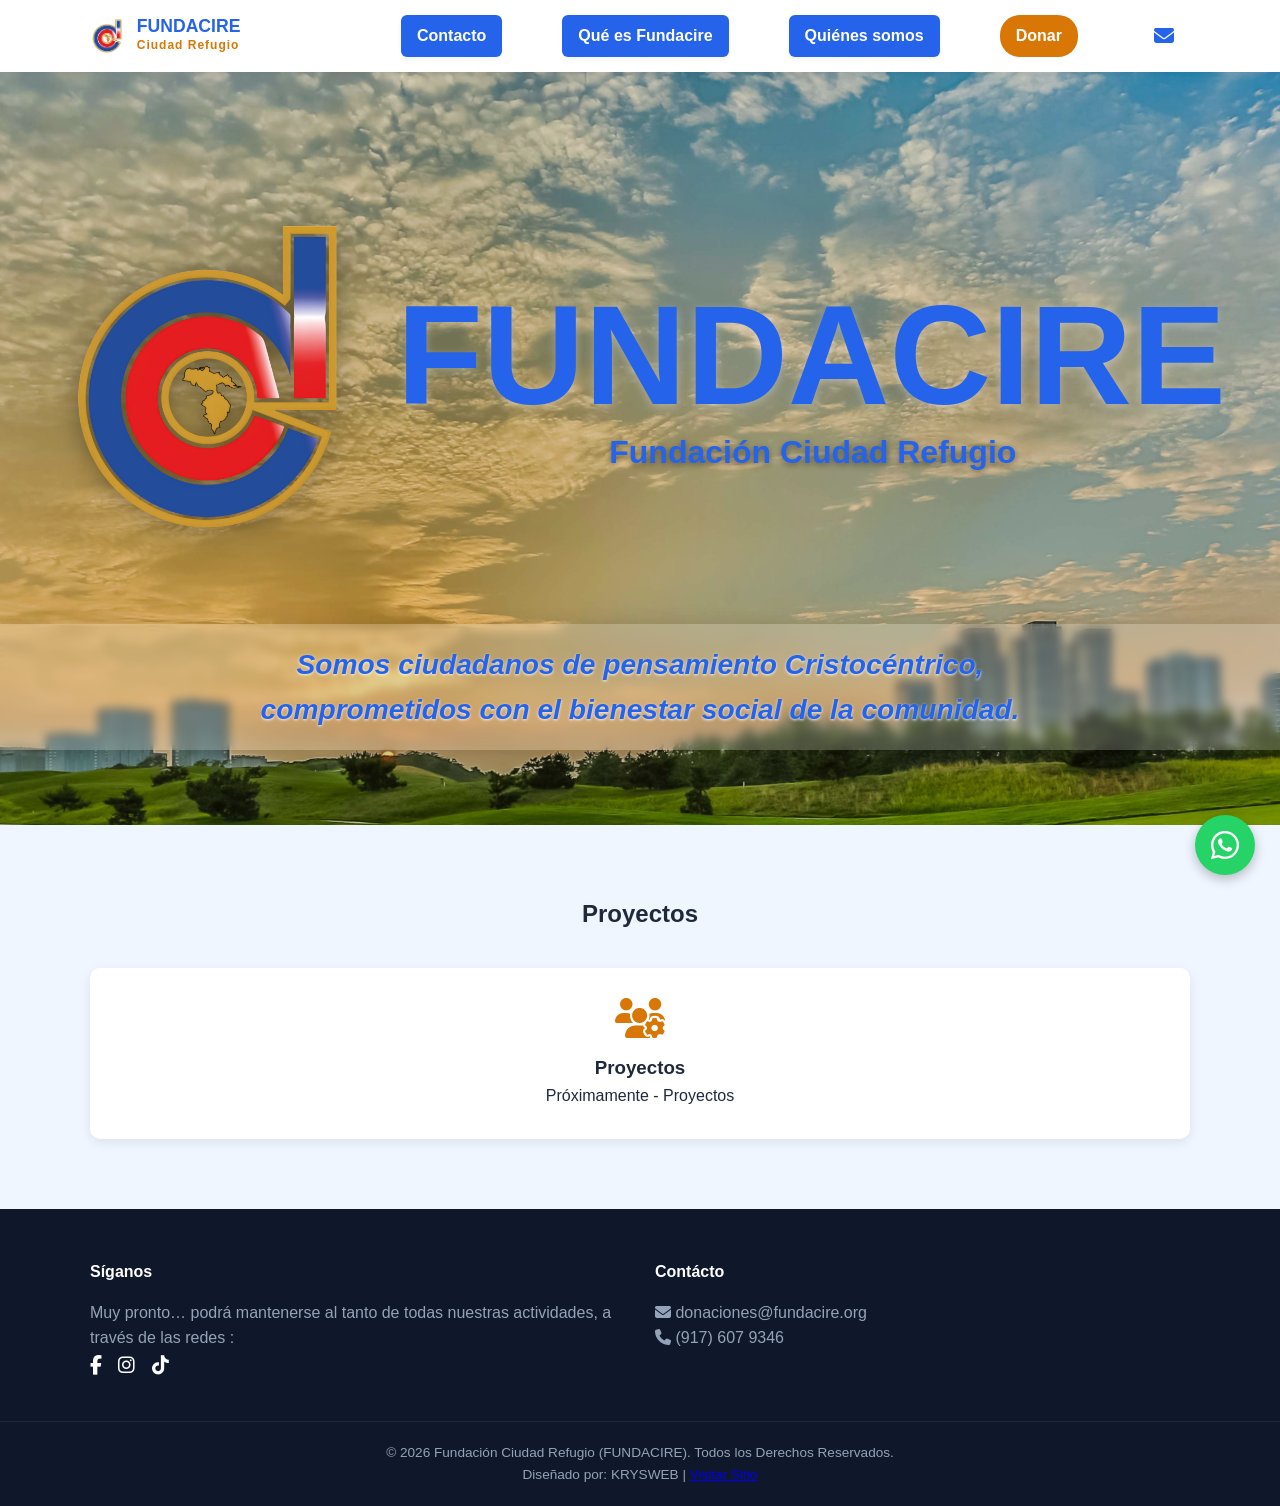
==== commit 2ca7a723: "Initial commit" ====
--- a/index.html
+++ b/index.html
@@ -99,8 +99,8 @@
                 </div>
             </div>
             <div class="footer-col">
-                <h4>Ubicación</h4>
-                <p><i class="fa-solid fa-envelope"></i> contacto@fundacire.org</p>
+                <h4>Contácto</h4>
+                <p><i class="fa-solid fa-envelope"></i> donaciones@fundacire.org</p>
                 <p><i class="fa-solid fa-phone"></i> (917) 607 9346 </p>
             </div>
         </div>
--- a/styles.css
+++ b/styles.css
@@ -1031,4 +1031,22 @@
         font-size: 0.95rem;
         padding: 20px 15px 10px 15px;
     }
+}
+
+/* ===================================================
+   ESTILOS PARA LA REFERENCIA DE ZELLE EN DONACIONES
+   =================================================== */
+.zelle-paragraph {
+    display: flex;
+    align-items: center;
+    gap: 10px;
+    flex-wrap: wrap;
+}
+
+.zelle-icon {
+    height: 24px;       
+    width: auto;
+    object-fit: contain;
+    border-radius: 4px; 
+    vertical-align: middle;
 }
